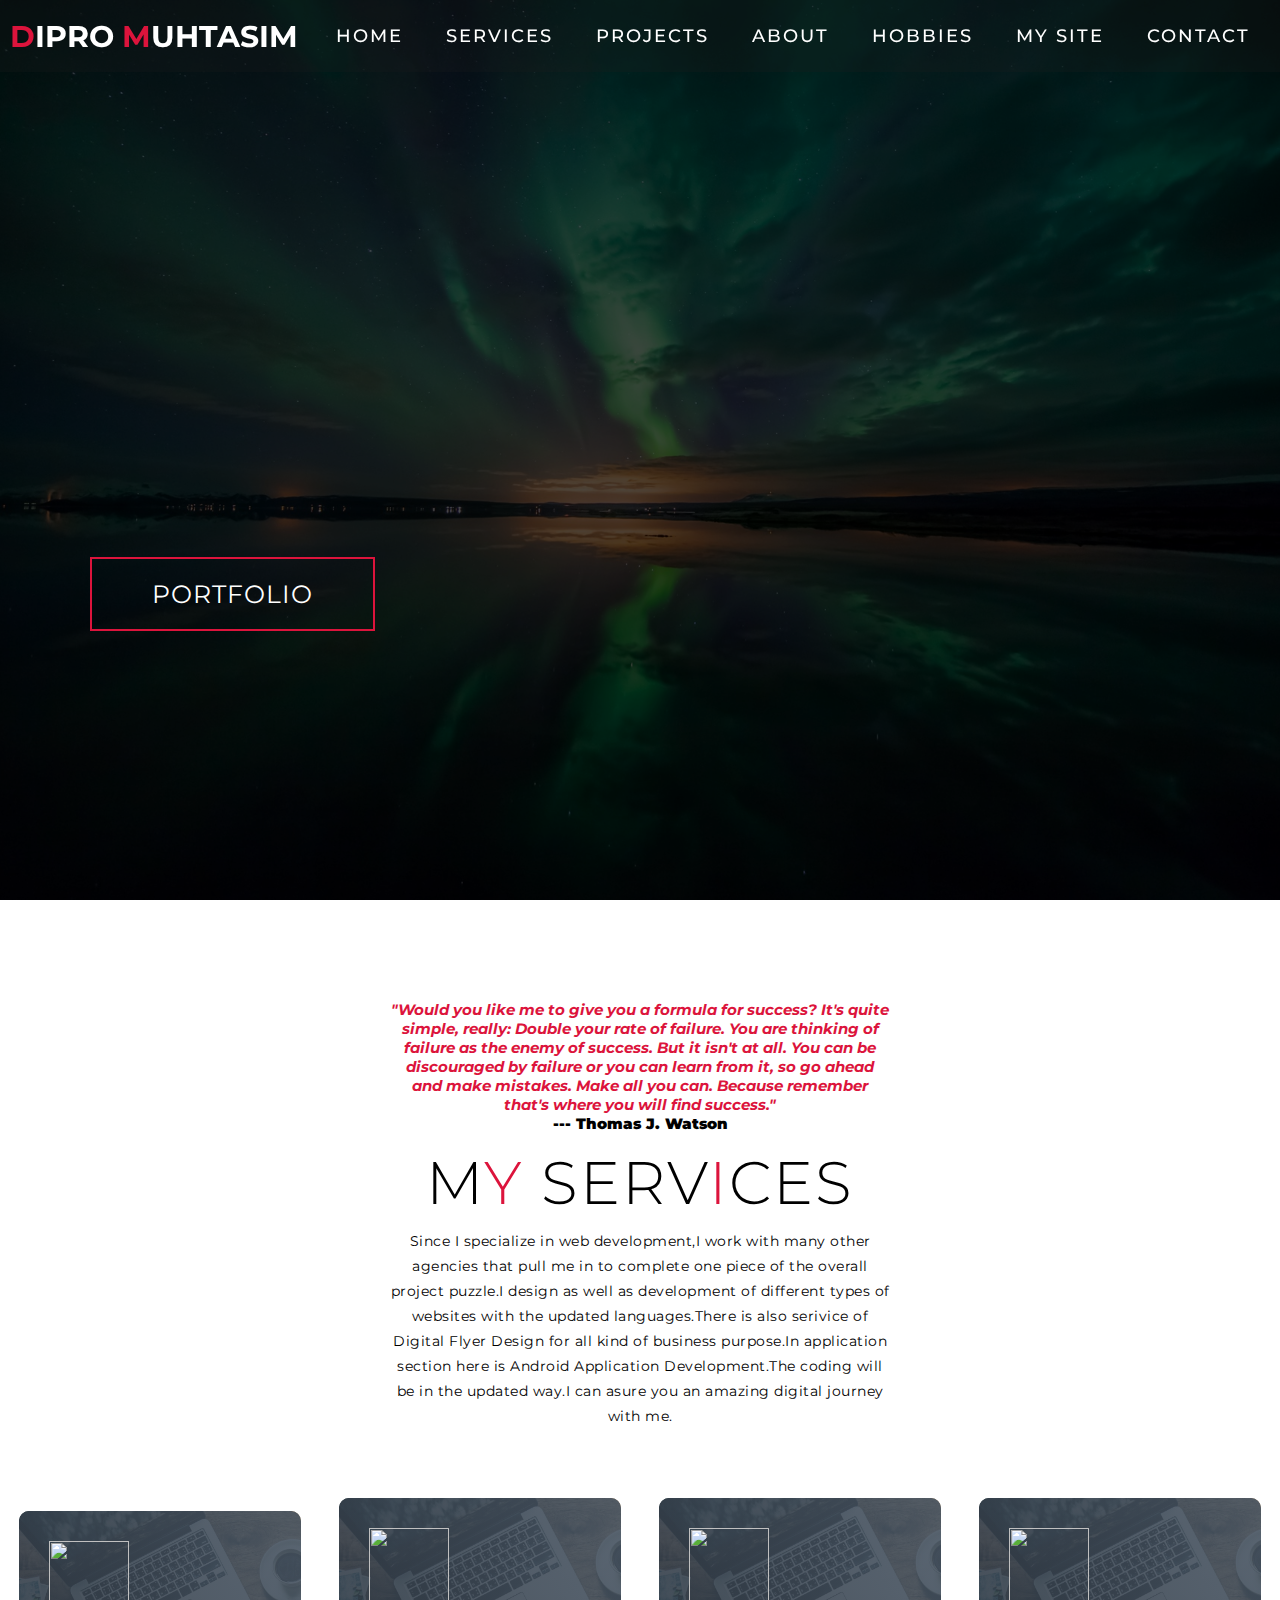
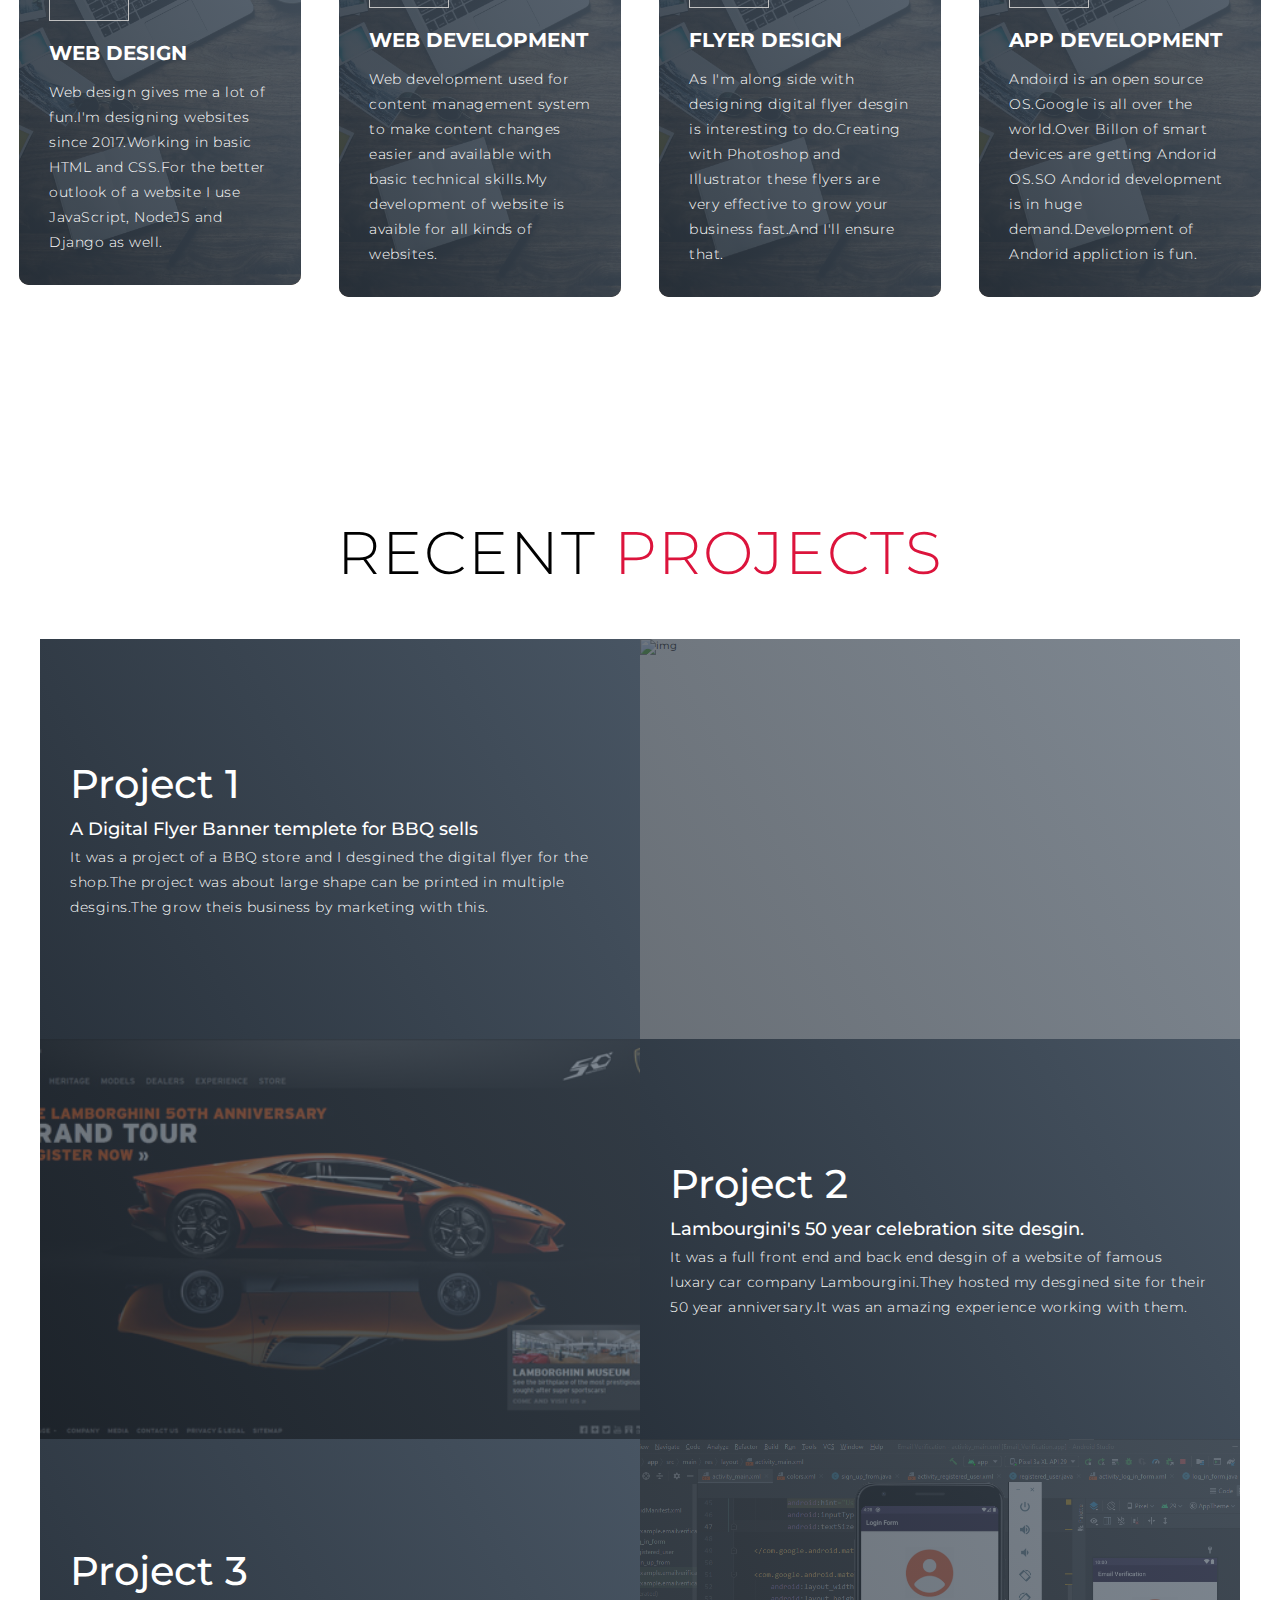
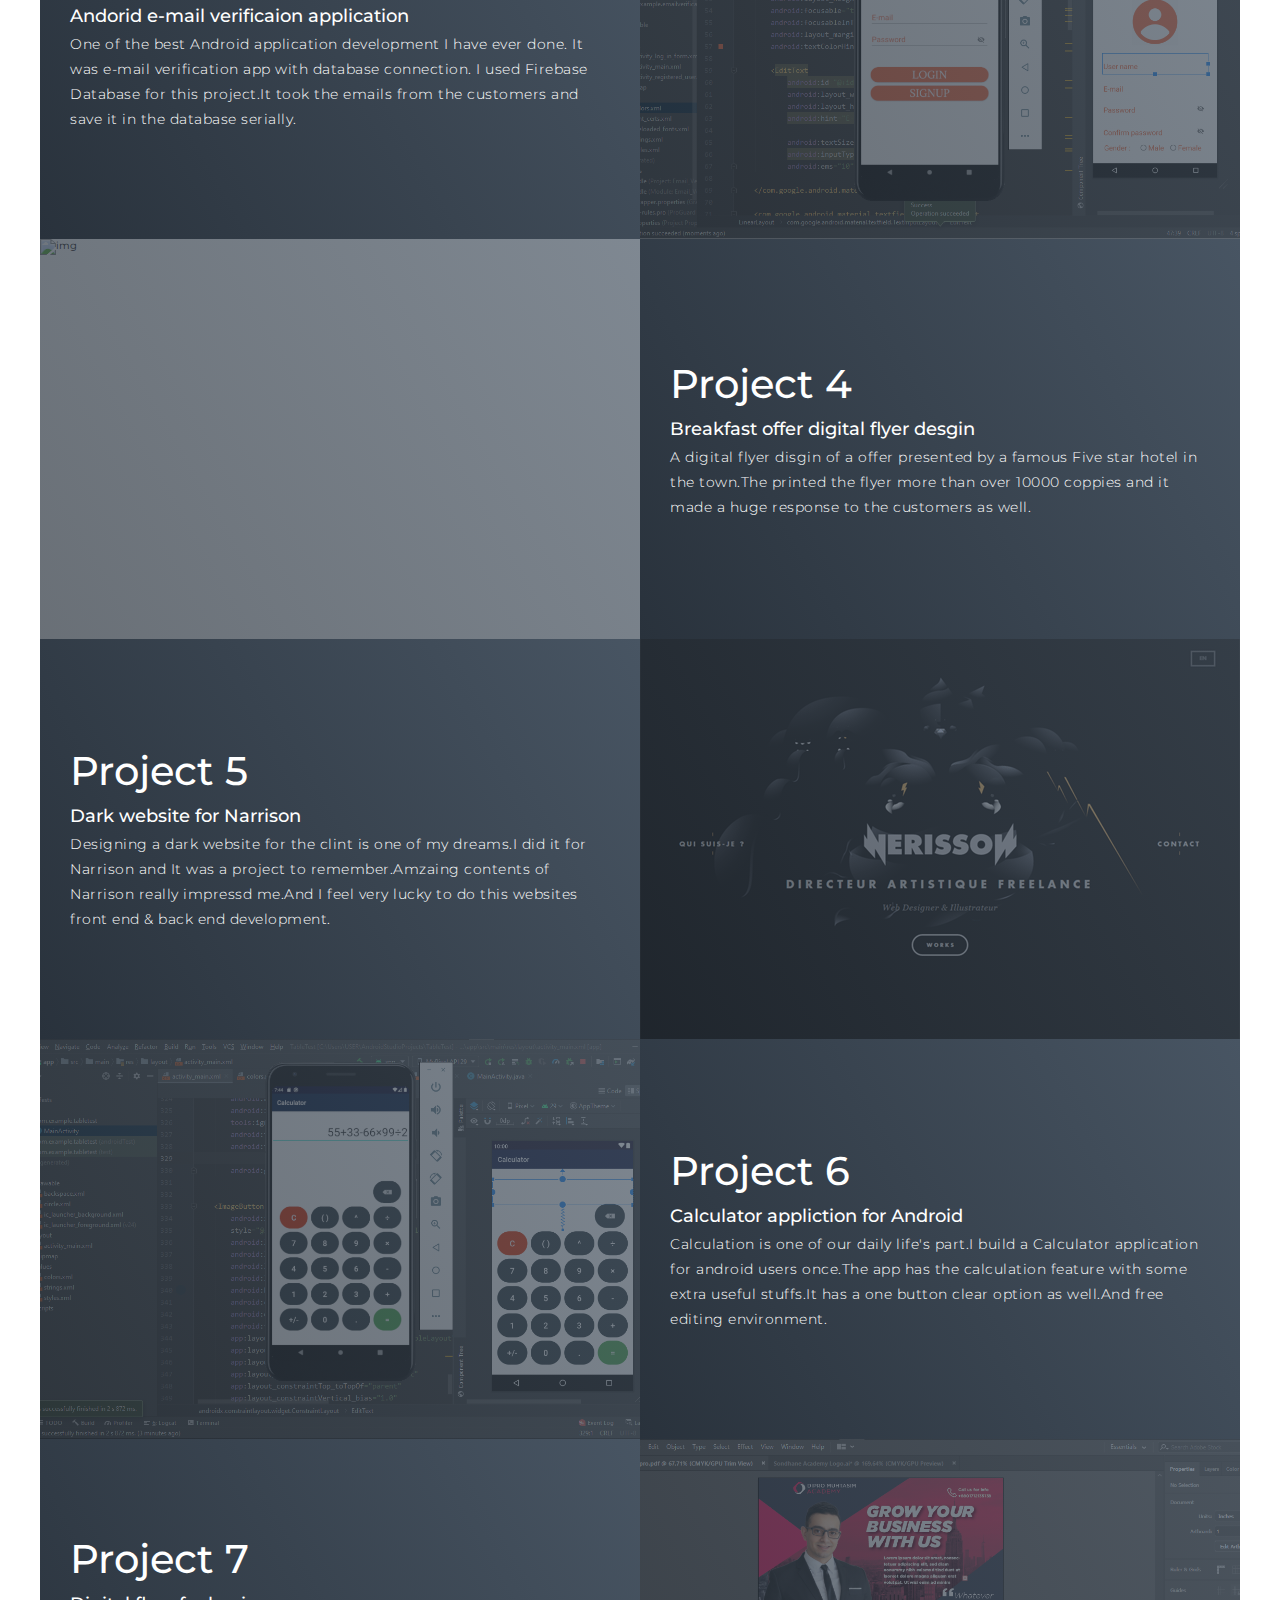
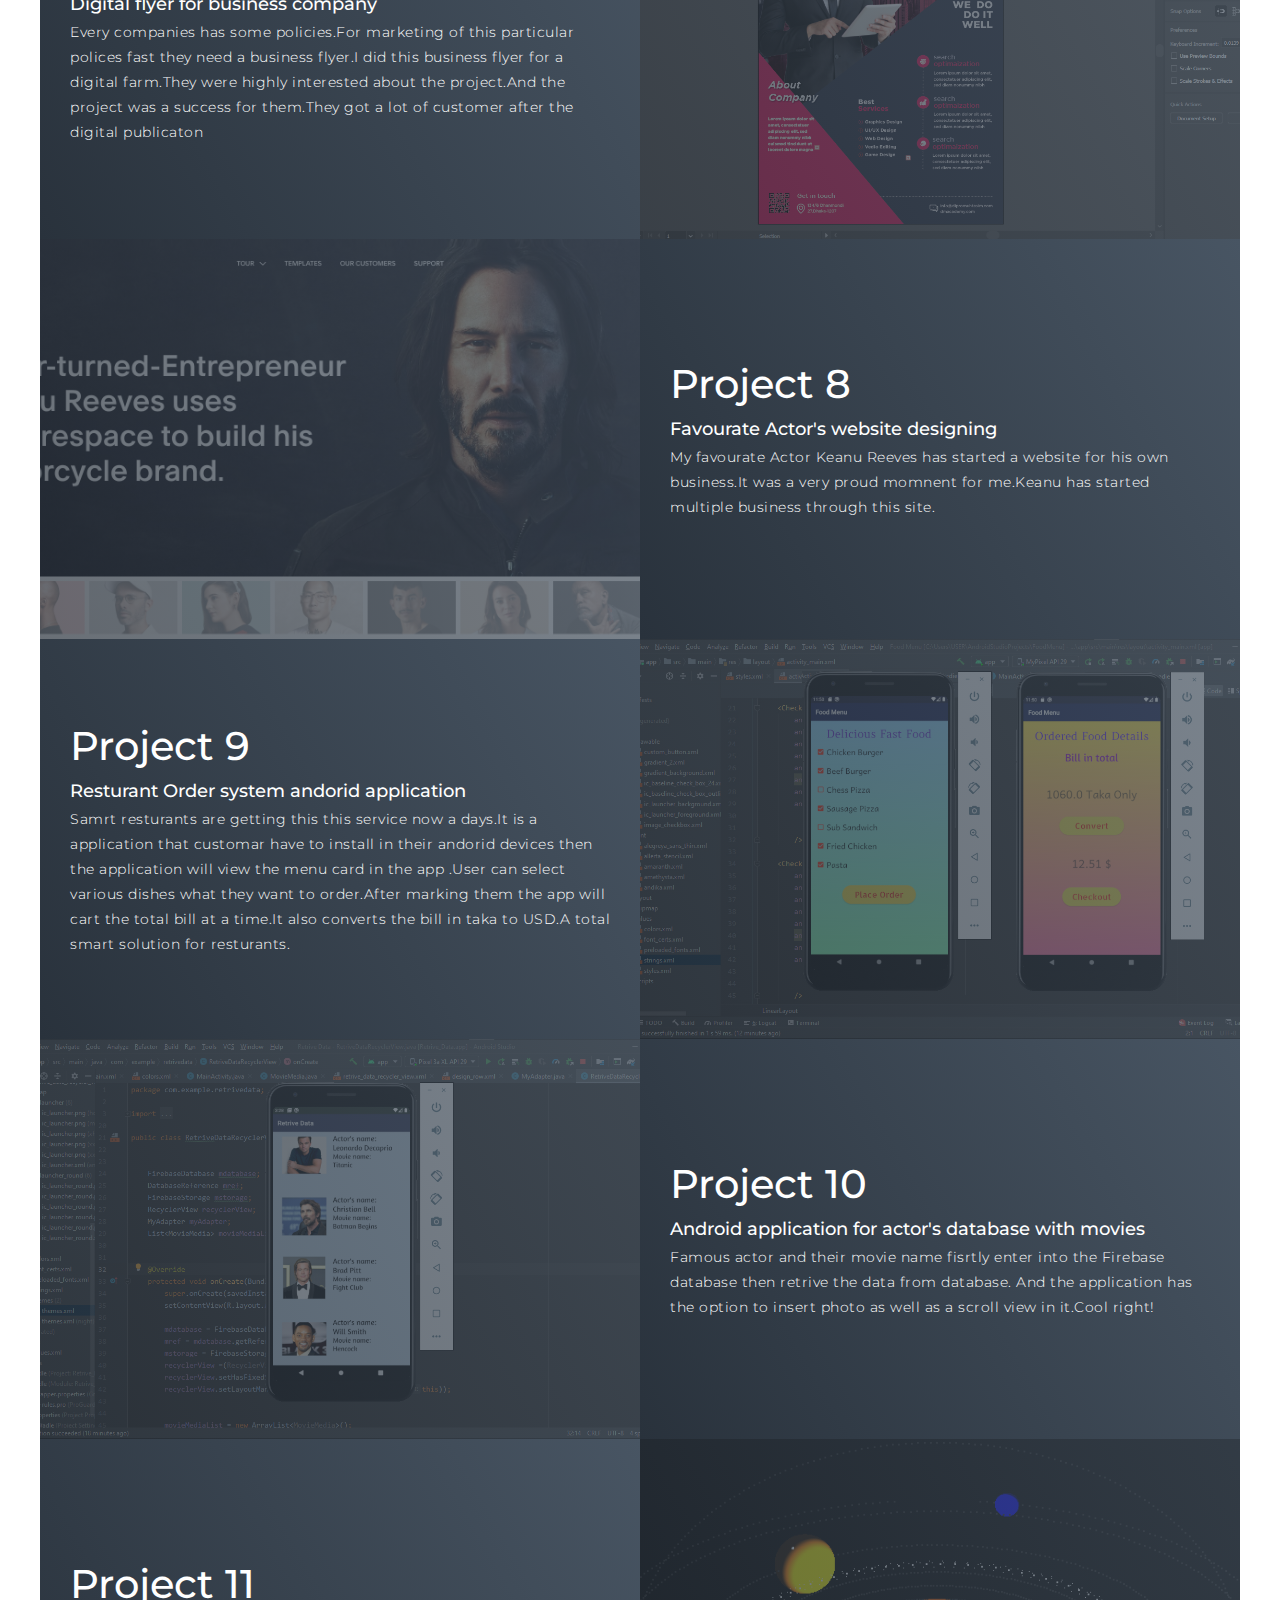
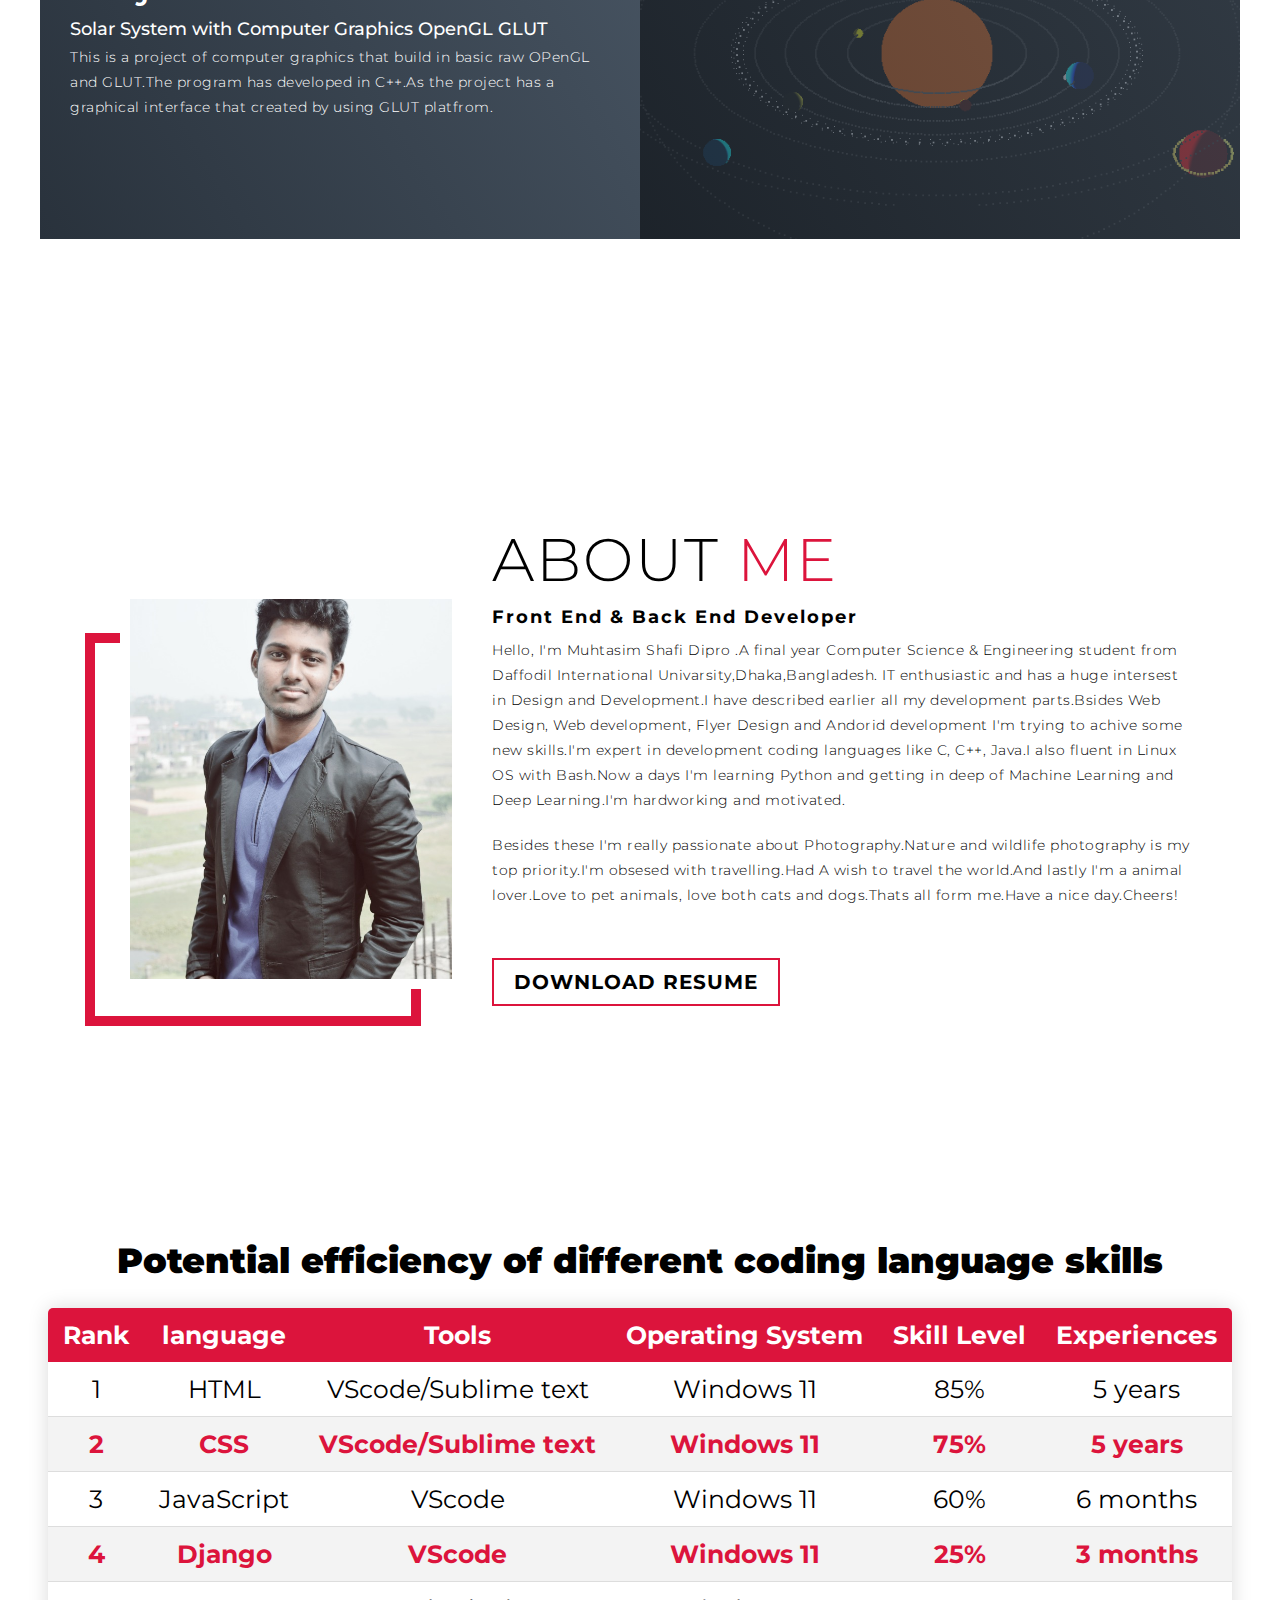
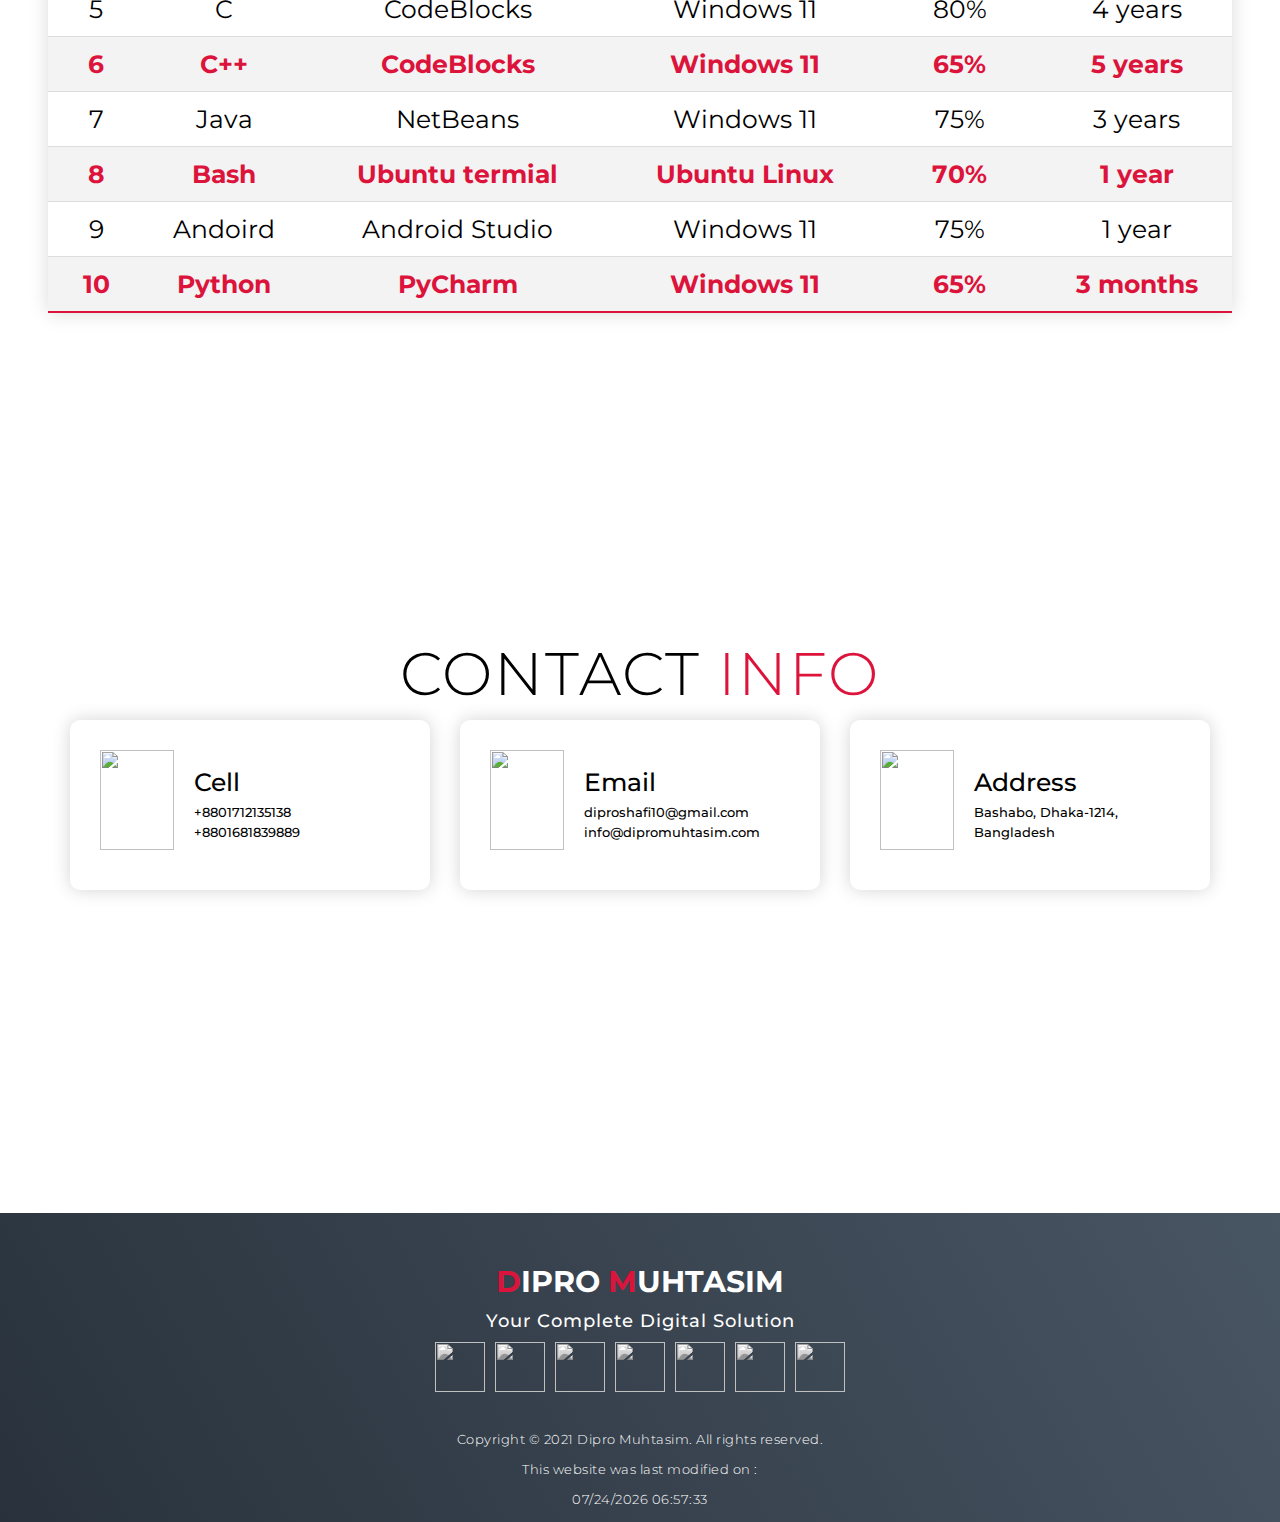
==== index.html @ b51493c7 "Update index.html" ====
<!DOCTYPE html>
<html lang="en">
<head>
  <meta charset="UTF-8">
  <meta name="viewport" content="width=device-width, initial-scale=1.0">
  <link rel="stylesheet" href="style.css">
  <link rel="stylesheet" href="Table/style2.css">
  
  
 
  <title>Dipro's Portfolio Website</title>
</head>
<body>
  
  <section id="header">
    <div class="header container">
      <div class="nav-bar">
        <div class="brand">
          <a href="#hero"><h1><span>D</span>ipro <span>M</span>uhtasim</h1></a>
        </div>
        <div class="nav-list">
          <div class="hamburger"><div class="bar"></div></div>
          <ul>
            <li><a href="#hero" data-after="Home">Home</a></li>
            <li><a href="#services" data-after="Service">Services</a></li>
            <li><a href="#projects" data-after="Projects">Projects</a></li>
            <li><a href="#about" data-after="About">About</a></li>
            <li><a href="widegallery/index.html" data-after="Hobbies">Hobbies</a></li>
        
            <li><a href="https://sites.google.com/diu.edu.bd/muhtasim-shfai-dipro/home" data-after="site">My Site</a></li>
            <li><a href="#contact" data-after="Contact">Contact</a></li>
          </ul>
        </div>
      </div>
    </div>
  </section>
 



  <section id="hero">
    <div class="hero container">
      <div>
        <h1>Hi there <span></span></h1>
        <h1>My Name is <span></span></h1>
        <h1>Dipro <span></span></h1>
        <a href="#projects" type="button" class="cta">Portfolio</a>
      </div>
    </div>
  </section>
  
  <section id="services">
    <div class="services container">
      <div class="service-top">
        <h2 style="color: #dc143c;"><i>"Would you like me to give you a formula for success? It's quite simple, really: Double your rate of failure. You are thinking of failure as the enemy of success. But it isn't at all. You can be discouraged by failure or you can learn from it, so go ahead and make mistakes. Make all you can. Because remember that's where you will find success."</i></h2>

          <h2><b>--- Thomas J. Watson</b></h2><br>
        <h1 class="section-title">M<span>y</span> Serv<span>i</span>ces</h1>
        <p ><b>Since I specialize in web development,I work with many other agencies that pull me in to complete one piece of the overall project puzzle.I design as well as development of different types of websites with the updated languages.There is also serivice of Digital Flyer Design for all kind of business purpose.In application section here is Android Application Development.The coding will be in the updated way.I can asure you an amazing digital journey with me.</b></p>
        
      </div>
      

      <div class="service-bottom">
        <div class="service-item">
          <div class="icon"><img src="https://img.icons8.com/bubbles/100/000000/design.png"></div>
          <h2>Web Design</h2>
          <p>Web design gives me a lot of fun.I'm designing websites since 2017.Working in basic HTML and CSS.For the better outlook of a website I use JavaScript, NodeJS and Django as well.</p>
        </div>
        <div class="service-item">
          <div class="icon"><img src="https://img.icons8.com/bubbles/100/000000/services.png"/></div>
          <h2>Web Development</h2>
          <p>Web development used for content management system to make content changes easier and available with basic technical skills.My development of website is avaible for all kinds of websites.</p>
        </div>
        <div class="service-item">
          <div class="icon"><img src="https://img.icons8.com/bubbles/100/000000/dribbble.png"></div>
          <h2>Flyer Design</h2>
          <p>As I'm along side with designing digital flyer desgin is interesting to do.Creating with Photoshop and Illustrator these flyers are very effective to grow your business fast.And I'll ensure that.</p>
        </div>
        <div class="service-item">
          <div class="icon"><img src="https://img.icons8.com/bubbles/100/000000/android.png"></div>
          <h2>App Development</h2>
          <p>Andoird is an open source OS.Google is all over the world.Over Billon of smart devices are getting Andorid OS.SO Andorid development is in huge demand.Development of Andorid appliction is fun.</p>
        </div>
      </div>
    </div>
  </section>
 
  <section id="projects">
    <div class="projects container">
      <div class="projects-header">
        <h1 class="section-title">Recent <span>Projects</span></h1>
      </div>
      <div class="all-projects">
        <div class="project-item">
          <div class="project-info">
            <h1>Project 1</h1>
            <h2>A Digital Flyer Banner templete for BBQ sells</h2>
            <p>It was a project of a BBQ store and I desgined the digital flyer for the shop.The project was about large shape can be printed in multiple desgins.The grow theis business by marketing with this.</p>
          </div>
          <div class="project-img">
            <img src="./img/img-1.png" alt="img">
          </div>
        </div>
        <div class="project-item">
          <div class="project-info">
            <h1>Project 2</h1>
            <h2>Lambourgini's 50 year celebration site desgin.</h2>
            <p>It was a full front end and back end desgin of a website of famous luxary car company Lambourgini.They hosted my desgined site for their 50 year anniversary.It was an amazing experience working with them.</p>
          </div>
          <div class="project-img">
            <img src="./img/img-4.png" alt="img">
            
          </div>
        </div>
        <div class="project-item">
          <div class="project-info">
            <h1>Project 3</h1>
            <h2>Andorid e-mail verificaion application
            </h2>
            <p>One of the best Android application development I have ever done. It was e-mail verification app with database connection. I used Firebase Database for this project.It took the emails from the customers and save it in the database serially.</p>
          </div>
          <div class="project-img">
            <img src="./img/img-9.png" alt="img">
          </div>
        </div>
        <div class="project-item">
          <div class="project-info">
            <h1>Project 4</h1>
            <h2>Breakfast offer digital flyer desgin</h2>
            <p>A digital flyer disgin of a offer presented by a famous Five star hotel in the town.The printed the flyer more than over 10000 coppies and it made a huge response to the customers as well.</p>
          </div>
          <div class="project-img">
            <img src="./img/img-5.png" alt="img">
          </div>
        </div>
        
        <div class="project-item">
          <div class="project-info">
            <h1>Project 5</h1>
            <h2>Dark website for Narrison</h2>
            <p>Designing a dark website for the clint is one of my dreams.I did it for Narrison and It was a project to remember.Amzaing contents of Narrison really impressd me.And I feel very lucky to do this websites front end & back end development.   </p>
          </div>
          <div class="project-img">
            <img src="./img/img-6.png" alt="img">
          </div>
        </div>
        <div class="project-item">
          <div class="project-info">
            <h1>Project 6</h1>
            <h2>Calculator appliction for Android</h2>
            <p>Calculation is one of our daily life's part.I build a Calculator application for android users once.The app has the calculation feature with some extra useful stuffs.It has a one button clear option as well.And free editing environment.</p>
          </div>
          <div class="project-img">
            <img src="./img/img-10.png" alt="img">
          </div>
        </div>
        <div class="project-item">
          <div class="project-info">
            <h1>Project 7</h1>
            <h2>Digital flyer for business company</h2>
            <p>Every companies has some policies.For marketing of this particular polices fast they need a business flyer.I did this business flyer for a digital farm.They were highly interested about the project.And the project was a success for them.They got a lot of customer after the digital publicaton</p>
          </div>
          <div class="project-img">
            <img src="./img/img-7.png" alt="img">
          </div>
        </div>
        <div class="project-item">
          <div class="project-info">
            <h1>Project 8</h1>
            <h2>Favourate Actor's website designing</h2>
            <p>My favourate Actor Keanu Reeves has started a website for his own business.It was a very proud momnent for me.Keanu has started multiple business through this site. </p>
          </div>
          <div class="project-img">
            <img src="./img/img-8.png" alt="img">
          </div>
        </div>
        <div class="project-item">
          <div class="project-info">
            <h1>Project 9</h1>
            <h2>Resturant Order system andorid application</h2>
            <p>Samrt resturants are getting this this service now a days.It is a application that customar have to install in their andorid devices then the application will view the menu card in the app .User can select various dishes what they want to order.After marking them the app will cart the total bill at a time.It also converts the bill in taka to USD.A total smart solution for resturants.</p>
          </div>
          <div class="project-img">
            <img src="./img/img-11.png" alt="img">
          </div>
        </div>
        <div class="project-item">
          <div class="project-info">
            <h1>Project 10</h1>
            <h2>Android application for actor's database with movies </h2>
            <p>Famous actor and their movie name fisrtly enter into the Firebase database then retrive the data from database. And the application has the option to insert photo as well as a scroll view in it.Cool right!</p>
          </div>
          <div class="project-img">
            <img src="./img/img-12.png" alt="img">
          </div>
        </div>
         <div class="project-item">
          <div class="project-info">
            <h1>Project 11</h1>
            <h2>Solar System with Computer Graphics OpenGL GLUT</h2>
            <p>This is a project of computer graphics that build in basic raw OPenGL and GLUT.The program has developed in C++.As the project has a graphical interface that created by using GLUT platfrom.</p>
          </div>
          <div class="project-img">
            <img src="./img/img-13.png" alt="img">
          </div>
        </div>
      </div>
    </div>
  </section>
  
  <section id="about">
    <div class="about container">
      <div class="col-left">
        <div class="about-img">
          <img src="./img/img-2.png" alt="img">
        </div>
      </div>
      <div class="col-right">
        <h1 class="section-title">About<span> Me</span></h1>
        <h2><b>Front End & Back End Developer</b></h2>
        <p>Hello, I'm Muhtasim Shafi Dipro .A final year Computer Science & Engineering student from Daffodil International Univarsity,Dhaka,Bangladesh. IT enthusiastic and has a huge intersest in Design and Development.I have described earlier all my development parts.Bsides Web Design, Web development, Flyer Design and Andorid development I'm trying to achive some new skills.I'm expert in development coding languages like C, C++, Java.I also fluent in Linux OS with Bash.Now a days I'm learning Python and getting in deep of Machine Learning and Deep Learning.I'm hardworking and motivated.  </p>
        <p>Besides these I'm really passionate about Photography.Nature and wildlife photography is my top priority.I'm obsesed with travelling.Had A wish to travel the world.And lastly I'm a animal lover.Love to pet animals, love both cats and dogs.Thats all form me.Have a nice day.Cheers! </p>
        <a href="https://drive.google.com/file/d/1UvmnxHCl6kPf6vBOzeQgWmWpKQC7z0y1/view?usp=sharing" class="cta"><b>Download Resume</b></a>
      </div>
    </div>
  </section>



  <body>
    
    <h1 style="text-align: center;font-size: 35px; @import https://fonts.googleapis.com/css?family=Montserrat:300, 400, 700&display=swap";><b>Potential efficiency of different coding language skills</b></h1><br></br>
    <table class="content-table">
        <thead>
          <tr>
            <th>Rank</th>
            <th>language</th>
            <th>Tools</th>
            <th>Operating System</th>
            <th>Skill Level</th>
            <th>Experiences</th>
          </tr>
        </thead>
        <tbody>
          <tr>
            <td>1</td>
            <td>HTML</td>
            <td>VScode/Sublime text</td>
            <td>Windows 11</td>
            <td>85%</td>
            <td>5 years</td>

          </tr>
          <tr class="active-row">
            <td>2</td>
            <td>CSS</td>
            <td>VScode/Sublime text</td>
            <td>Windows 11</td>
            <td>75%</td>
            <td>5 years</td>
          </tr>
          <tr>
            <td>3</td>
            <td>JavaScript</td>
            <td>VScode</td>
            <td>Windows 11</td>
            <td>60%</td>
            <td>6 months</td>
          </tr>
          <tr class="active-row">
            <td>4</td>
            <td>Django</td>
            <td>VScode</td>
            <td>Windows 11</td>
            <td>25%</td>
            <td>3 months</td>
          </tr>
          <tr>
            <td>5</td>
            <td>C</td>
            <td>CodeBlocks</td>
            <td>Windows 11</td>
            <td>80%</td>
            <td>4 years</td>
          </tr>
          <tr class="active-row">
            <td>6</td>
            <td>C++</td>
            <td>CodeBlocks</td>
            <td>Windows 11</td>
            <td>65%</td>
            <td>5 years</td>
          </tr>
          <tr>
            <td>7</td>
            <td>Java</td>
            <td>NetBeans</td>
            <td>Windows 11</td>
            <td>75%</td>
            <td>3 years</td>
          </tr>
          <tr class="active-row">
            <td>8</td>
            <td>Bash</td>
            <td>Ubuntu termial</td>
            <td>Ubuntu Linux</td>
            <td>70%</td>
            <td>1 year</td>
          </tr>
          <tr>
            <td>9</td>
            <td>Andoird</td>
            <td>Android Studio</td>
            <td>Windows 11</td>
            <td>75%</td>
            <td>1 year</td>
          </tr>
          <tr class="active-row">
            <td>10</td>
            <td>Python</td>
            <td>PyCharm</td>
            <td>Windows 11</td>
            <td>65%</td>
            <td>3 months</td>
          </tr>
          
        </tbody>
      </table>
    
</body>


 
  <section id="contact">
    <div class="contact container">
      <div><h1 class="section-title">Contact <span>info</span></h1></div>
      <div class="contact-items">
        <div class="contact-item">
          <div class="icon"><img src="https://img.icons8.com/bubbles/100/000000/phone.png"/></div>
          <div class="contact-info">
            <h1>Cell</h1>
            <h2>+8801712135138</h2>
            <h2>+8801681839889</h2>
          </div>
        </div>
        <div class="contact-item">
          <div class="icon"><img src="https://img.icons8.com/bubbles/100/000000/new-post.png"/></div>
          <div class="contact-info">
            <h1>Email</h1>
            <h2>diproshafi10@gmail.com</h2>
            <h2>info@dipromuhtasim.com</h2>
          </div>
        </div>
        
        <div class="contact-item">
          <div class="icon"><img src="https://img.icons8.com/bubbles/100/000000/map-marker.png"/></div>
          <div class="contact-info">
            <h1>Address</h1>
            <h2>Bashabo, Dhaka-1214, Bangladesh</h2>
          </div>
        </div>
      </div>
    </div>
    
  </section>
 
  <section id="footer">
    <div class="footer container">
      <div class="brand"><h1><span>D</span>ipro <span>M</span>uhtasim</h1></div>
      <h2>Your Complete Digital Solution</h2>
      <div class="social-icon">
        <div class="social-item">
          <a href="https://www.facebook.com/dipro.muhtasim"><img src="https://img.icons8.com/bubbles/100/000000/facebook-new.png"/></a>
        </div>
        <div class="social-item">
          <a href="http://www.instagram.com/dipro_muhtasim10"><img src="https://img.icons8.com/bubbles/100/000000/instagram-new.png"/></a>
        </div>
        <div class="social-item">
          <a href="https://twitter.com/muhtasimDipro"><img src="https://img.icons8.com/bubbles/100/000000/twitter.png"/></a>
        </div>
        <div class="social-item">
          <a href="https://www.linkedin.com/in/dipro-muhtasim-261501169/"><img src="https://img.icons8.com/bubbles/100/000000/linkedin.png"/></a>
        </div>
        <div class="social-item">
          <a href="https://github.com/dipro007"> <img src="https://img.icons8.com/bubbles/50/000000/github.png"/></a>
         </div>
        <div class="social-item">
          <a href="https://daffodilvarsity.edu.bd/"><img src="https://img.icons8.com/bubbles/100/000000/speech-bubble.png"/></a>
        </div>
         <div class="social-item">
          <a href="https://www.researchgate.net/profile/Muhtasim_Shafi"><img src="https://img.icons8.com/bubbles/50/000000/ibooks.png"/></a>
        </div>
      </div>
   


      
      <p>Copyright &copy; 2021 Dipro Muhtasim. All rights reserved.</p>
      <p style="color: white;">This website was last modified on : </p>
  <script  type="text/javascript">
  function lastModified() {
   var p = "<p style='color:white'>" + document.lastModified + "</p>"
    document.write(p);
    
  }
  lastModified();
  </script>
    </div>
  </section>
  
  <script src="./app.js"></script>
  
</body>
</html>
---- style.css ----
@import 'https://fonts.googleapis.com/css?family=Montserrat:300, 400, 700&display=swap';
* {
	padding: 0;
	margin: 0;
	box-sizing: border-box;
}
html {
	font-size: 10px;
	font-family: 'Montserrat', sans-serif;
	scroll-behavior: smooth;
}
a {
	text-decoration: none;
}
.container {
	min-height: 100vh;
	width: 100%;
	display: flex;
	align-items: center;
	justify-content: center;
}
img {
	height: 100%;
	width: 100%;
	object-fit: cover;
}
p {
	color: black;
	font-size: 1.4rem;
	margin-top: 5px;
	line-height: 2.5rem;
	font-weight: 300;
	letter-spacing: .05rem;
}
.section-title {
	font-size: 4rem;
	font-weight: 300;
	color: black;
	margin-bottom: 10px;
	text-transform: uppercase;
	letter-spacing: .2rem;
	text-align: center;
}
.section-title span {
	color: #dc143c;
}

.cta {
	display: inline-block;
	padding: 10px 30px;
	color: white;
	background-color: transparent;
	border: 2px solid #dc143c;
	font-size: 2rem;
	text-transform: uppercase;
	letter-spacing: .1rem;
	margin-top: 30px;
	transition: .3s ease;
	transition-property: background-color, color;
}
.cta:hover {
	color: white;
	background-color: #dc143c;
}
.brand h1 {
	font-size: 3rem;
	text-transform: uppercase;
	color: white;
}
.brand h1 span {
	color: #dc143c;
}

/* Header section */
#header {
	position: fixed;
	z-index: 1000;
	left: 0;
	top: 0;
	width: 100vw;
	height: auto;
}
#header .header {
	min-height: 8vh;
	background-color: rgba(31, 30, 30, 0.24);
	transition: .3s ease background-color;
}
#header .nav-bar {
	display: flex;
	align-items: center;
	justify-content: space-between;
	width: 100%;
	height: 100%;
	max-width: 1300px;
	padding: 0 10px;
}
#header .nav-list ul {
	list-style: none;
	position: absolute;
	background-color: rgb(31, 30, 30);
	width: 100vw;
	height: 100vh;
	left: 100%;
	top: 0;
	display: flex;
	flex-direction: column;
	justify-content: center;
	align-items: center;
	z-index: 1;
	overflow-x: hidden;
	transition: .5s ease left;
}
#header .nav-list ul.active {
	left: 0%;
}
#header .nav-list ul a {
	font-size: 2.5rem;
	font-weight: 500;
	letter-spacing: .2rem;
	text-decoration: none;
	color: white;
	text-transform: uppercase;
	padding: 20px;
	display: block;
}
#header .nav-list ul a::after {
	content: attr(data-after);
	position: absolute;
	top: 50%;
	left: 50%;
	transform: translate(-50%, -50%) scale(0);
	color: rgba(240, 248, 255, 0.021);
	font-size: 13rem;
	letter-spacing: 50px;
	z-index: -1;
	transition: .3s ease letter-spacing;
}
#header .nav-list ul li:hover a::after {
	transform: translate(-50%, -50%) scale(1);
	letter-spacing: initial;
}
#header .nav-list ul li:hover a {
	color: #dc143c;
}
#header .hamburger {
	height: 60px;
	width: 60px;
	display: inline-block;
	border: 3px solid white;
	border-radius: 50%;
	position: relative;
	display: flex;
	align-items: center;
	justify-content: center;
	z-index: 100;
	cursor: pointer;
	transform: scale(.8);
	margin-right: 20px;
}
#header .hamburger:after {
	position: absolute;
	content: '';
	height: 100%;
	width: 100%;
	border-radius: 50%;
	border: 3px solid white;
	animation: hamburger_puls 1s ease infinite;
}
#header .hamburger .bar {
	height: 2px;
	width: 30px;
	position: relative;
	background-color: white;
	z-index: -1;
}
#header .hamburger .bar::after,
#header .hamburger .bar::before {
	content: '';
	position: absolute;
	height: 100%;
	width: 100%;
	left: 0;
	background-color: white;
	transition: .3s ease;
	transition-property: top, bottom;
}
#header .hamburger .bar::after {
	top: 8px;
}
#header .hamburger .bar::before {
	bottom: 8px;
}
#header .hamburger.active .bar::before {
	bottom: 0;
}
#header .hamburger.active .bar::after {
	top: 0;
}
/* End Header section */

/* Hero Section */
#hero {
	background-image: url(./img/hero-bg.png);
	background-size: cover;
	background-position: top center;
	position: relative;
	z-index: 1;
}
#hero::after {
	content: '';
	position: absolute;
	left: 0;
	top: 0;
	height: 100%;
	width: 100%;
	background-color: black;
	opacity: .7;
	z-index: -1;
}
#hero .hero {
	max-width: 1200px;
	margin: 0 auto;
	padding: 0 50px;
	justify-content: flex-start;
}
#hero h1 {
	display: block;
	width: fit-content;
	font-size: 4rem;
	position: relative;
	color: transparent;
	animation: text_reveal .5s ease forwards;
	animation-delay: 1s;
}
#hero h1:nth-child(1) {
	animation-delay: 1s;
}
#hero h1:nth-child(2) {
	animation-delay: 2s;
}
#hero h1:nth-child(3) {
	animation: text_reveal_name .5s ease forwards;
	animation-delay: 3s;
}
#hero h1 span {
	position: absolute;
	top: 0;
	left: 0;
	height: 100%;
	width: 0;
	background-color: #dc143c;
	animation: text_reveal_box 1s ease;
	animation-delay: .5s;
}
#hero h1:nth-child(1) span {
	animation-delay: .5s;
}
#hero h1:nth-child(2) span {
	animation-delay: 1.5s;
}
#hero h1:nth-child(3) span {
	animation-delay: 2.5s;
}

/* End Hero Section */

/* Services Section */
#services .services {
	flex-direction: column;
	text-align: center;
	max-width: 1500px;
	margin: 0 auto;
	padding: 100px 0;
}
#services .service-top {
	max-width: 500px;
	margin: 0 auto;
}
#services .service-bottom {
	display: flex;
	align-items: center;
	justify-content: center;
	flex-wrap: wrap;
	margin-top: 50px;
}
#services .service-item {
	flex-basis: 80%;
	display: flex;
	align-items: flex-start;
	justify-content: center;
	flex-direction: column;
	padding: 30px;
	border-radius: 10px;
	background-image: url(./img/img-3.png);
	background-size: cover;
	margin: 10px 5%;
	position: relative;
	z-index: 1;
	overflow: hidden;
}
#services .service-item::after {
	content: '';
	position: absolute;
	left: 0;
	top: 0;
	height: 100%;
	width: 100%;
	background-image: linear-gradient(60deg, #29323c 0%, #485563 100%);
	opacity: .9;
	z-index: -1;
}
#services .service-bottom .icon {
	height: 80px;
	width: 80px;
	margin-bottom: 20px;
}
#services .service-item h2 {
	font-size: 2rem;
	color: white;
	margin-bottom: 10px;
	text-transform: uppercase;
}
#services .service-item p {
	color: white;
	text-align: left;
}
/* End Services Section */

/* Projects section */
#projects .projects {
	flex-direction: column;
	max-width: 1200px;
	margin: 0 auto;
	padding: 100px 0;
}
#projects .projects-header h1 {
	margin-bottom: 50px;
}
#projects .all-projects {
	display: flex;
	align-items: center;
	justify-content: center;
	flex-direction: column;
}
#projects .project-item {
	display: flex;
	align-items: center;
	justify-content: center;
	flex-direction: column;
	width: 80%;
	margin: 20px auto;
	overflow: hidden;
	border-radius: 10px;
}
#projects .project-info {
	padding: 30px;
	flex-basis: 50%;
	height: 100%;
	display: flex;
	align-items: flex-start;
	justify-content: center;
	flex-direction: column;
	background-image: linear-gradient(60deg, #29323c 0%, #485563 100%);
	color: white;
}
#projects .project-info h1 {
	font-size: 4rem;
	font-weight: 500;
}
#projects .project-info h2 {
	font-size: 1.8rem;
	font-weight: 500;
	margin-top: 10px;
}
#projects .project-info p {
	color: white;
}
#projects .project-img {
	flex-basis: 50%;
	height: 300px;
	overflow: hidden;
	position: relative;
}
#projects .project-img:after {
	content: '';
	position: absolute;
	left: 0;
	top: 0;
	height: 100%;
	width: 100%;
	background-image: linear-gradient(60deg, #29323c 0%, #485563 100%);
	opacity: .7;
}
#projects .project-img img {
	transition: .3s ease transform;
}
#projects .project-item:hover .project-img img {
	transform: scale(1.1);
}
/* End Projects section */

/* About Section */
#about .about {
	flex-direction: column-reverse;
	text-align: center;
	max-width: 1200px;
	margin: 0 auto;
	padding: 100px 20px;
}
#about .col-left {
	width: 250px;
	height: 360px;
}
#about .col-right {
	width: 100%;
}
#about .col-right h2 {
	font-size: 1.8rem;
	font-weight: 500;
	letter-spacing: .2rem;
	margin-bottom: 10px;
}
#about .col-right p {
	margin-bottom: 20px;
}
#about .col-right .cta {
	color: black;
	margin-bottom: 50px;
	padding: 10px 20px;
	font-size: 2rem;
}
#about .col-left .about-img {
	height: 100%;
	width: 100%;
	position: relative;
	border: 10px solid white;
}
#about .col-left .about-img::after {
	content: '';
	position: absolute;
	left: -33px;
	top: 19px;
	height: 98%;
	width: 98%;
	border: 7px solid #dc143c;
	z-index: -1;
}
/* End About Section */

/* contact Section */
#contact .contact {
	flex-direction: column;
	max-width: 1200px;
	margin: 0 auto;
}
#contact .contact-items {
	width: 400px;
}
#contact .contact-item {
	width: 50%;
	padding: 20px;
	text-align: center;
	border-radius: 10px;
	padding: 30px;
	margin: 30px;
	display: flex;
	justify-content: center;
	align-items: center;
	flex-direction: column;
	box-shadow: 0px 0px 18px 0 #0000002c;
	transition: .3s ease box-shadow;
}
#contact .contact-item:hover {
	box-shadow: 0px 0px 5px 0 #0000002c;
}
#contact .icon {
	width: 70px;
	margin: 0 auto;
	margin-bottom: 10px;
}
#contact .contact-info h1 {
	font-size: 2.5rem;
	font-weight: 500;
	margin-bottom: 5px;
}
#contact .contact-info h2 {
	font-size: 1.3rem;
	line-height: 2rem;
	font-weight: 500;
}
/*End contact Section */

/* Footer */
#footer {
	background-image: linear-gradient(60deg, #29323c 0%, #485563 100%);
}
#footer .footer {
	min-height: 200px;
	flex-direction: column;
	padding-top: 50px;
	padding-bottom: 10px;
}
#footer h2 {
	color: white;
	font-weight: 500;
	font-size: 1.8rem;
	letter-spacing: .1rem;
	margin-top: 10px;
	margin-bottom: 10px;
}
#footer .social-icon {
	display: flex;
	margin-bottom: 30px;
}
#footer .social-item {
	height: 50px;
	width: 50px;
	margin: 0 5px;
}
#footer .social-item img {
	filter: grayscale(1);
	transition: .3s ease filter;
}
#footer .social-item:hover img {
	filter: grayscale(0);
}
#footer p {
	color: white;
	font-size: 1.3rem;
}
/* End Footer */

/* Keyframes */
@keyframes hamburger_puls {
	0% {
		opacity: 1;
		transform: scale(1);
	}
	100% {
		opacity: 0;
		transform: scale(1.4);
	}
}
@keyframes text_reveal_box {
	50% {
		width: 100%;
		left: 0;
	}
	100% {
		width: 0;
		left: 100%;
	}
}
@keyframes text_reveal {
	100% {
		color: white;
	}
}
@keyframes text_reveal_name {
	100% {
		color: #dc143c;
		font-weight: 500;
	}
}
/* End Keyframes */

/* Media Query For Tablet */
@media only screen and (min-width: 768px) {
	.cta {
		font-size: 2.5rem;
		padding: 20px 60px;
	}
	h1.section-title {
		font-size: 6rem;
	}

	/* Hero */
	#hero h1 {
		font-size: 7rem;
	}
	/* End Hero */

	/* Services Section */
	#services .service-bottom .service-item {
		flex-basis: 45%;
		margin: 2.5%;
	}
	/* End Services Section */

	/* Project */
	#projects .project-item {
		flex-direction: row;
	}
	#projects .project-item:nth-child(even) {
		flex-direction: row-reverse;
	}
	#projects .project-item {
		height: 400px;
		margin: 0;
		width: 100%;
		border-radius: 0;
	}
	#projects .all-projects .project-info {
		height: 100%;
	}
	#projects .all-projects .project-img {
		height: 100%;
	}
	/* End Project */

	/* About */
	#about .about {
		flex-direction: row;
	}
	#about .col-left {
		width: 600px;
		height: 400px;
		padding-left: 60px;
	}
	#about .about .col-left .about-img::after {
		left: -45px;
		top: 34px;
		height: 98%;
		width: 98%;
		border: 10px solid #dc143c;
	}
	#about .col-right {
		text-align: left;
		padding: 30px;
	}
	#about .col-right h1 {
		text-align: left;
	}
	/* End About */

	/* contact  */
	#contact .contact {
		flex-direction: column;
		padding: 100px 0;
		align-items: center;
		justify-content: center;
		min-width: 20vh;
	}
	#contact .contact-items {
		width: 100%;
		display: flex;
		flex-direction: row;
		justify-content: space-evenly;
		margin: 0;
	}
	#contact .contact-item {
		width: 30%;
		margin: 0;
		flex-direction: row;
	}
	#contact .contact-item .icon {
		height: 100px;
		width: 100px;
	}
	#contact .contact-item .icon img {
		object-fit: contain;
	}
	#contact .contact-item .contact-info {
		width: 100%;
		text-align: left;
		padding-left: 20px;
	}
	/* End contact  */
}
/* End Media Query For Tablet */

/* Media Query For Desktop */
@media only screen and (min-width: 1200px) {
	/* header */
	#header .hamburger {
		display: none;
	}
	#header .nav-list ul {
		position: initial;
		display: block;
		height: auto;
		width: fit-content;
		background-color: transparent;
	}
	#header .nav-list ul li {
		display: inline-block;
	}
	#header .nav-list ul li a {
		font-size: 1.8rem;
	}
	#header .nav-list ul a:after {
		display: none;
	}
	/* End header */

	#services .service-bottom .service-item {
		flex-basis: 22%;
		margin: 1.5%;
	}
}
---- Table/style2.css ----
@import 'https://fonts.googleapis.com/css?family=Montserrat:300, 400, 700&display=swap';
*
  .content-table {
    border-collapse: collapse;
    margin-left: auto;
    margin-right: auto;
    text-align:center ;


    font-size:25px;
    min-width: 400px;
    border-radius: 5px 5px 0 0;
    overflow: hidden;
    box-shadow: 0 0 20px rgba(12, 12, 12, 0.15);
    table-layout: auto;
   
  }
  
  .content-table thead tr {
    background-color: #dc143c;
    color: #ffffff;
    text-align: center;
    font-weight: bold;
    
  }
  
  .content-table th,
  .content-table td {
    padding: 12px 15px;
    
  }
  
  .content-table tbody tr {
    border-bottom: 1px solid #dddddd;
  }
  
  .content-table tbody tr:nth-of-type(even) {
    background-color: #f3f3f3;
  }
  
  .content-table tbody tr:last-of-type {
    border-bottom: 2px solid  #dc143c;;
  }
  
  .content-table tbody tr.active-row {
    font-weight: bold;
    color: #dc143c;;
  }
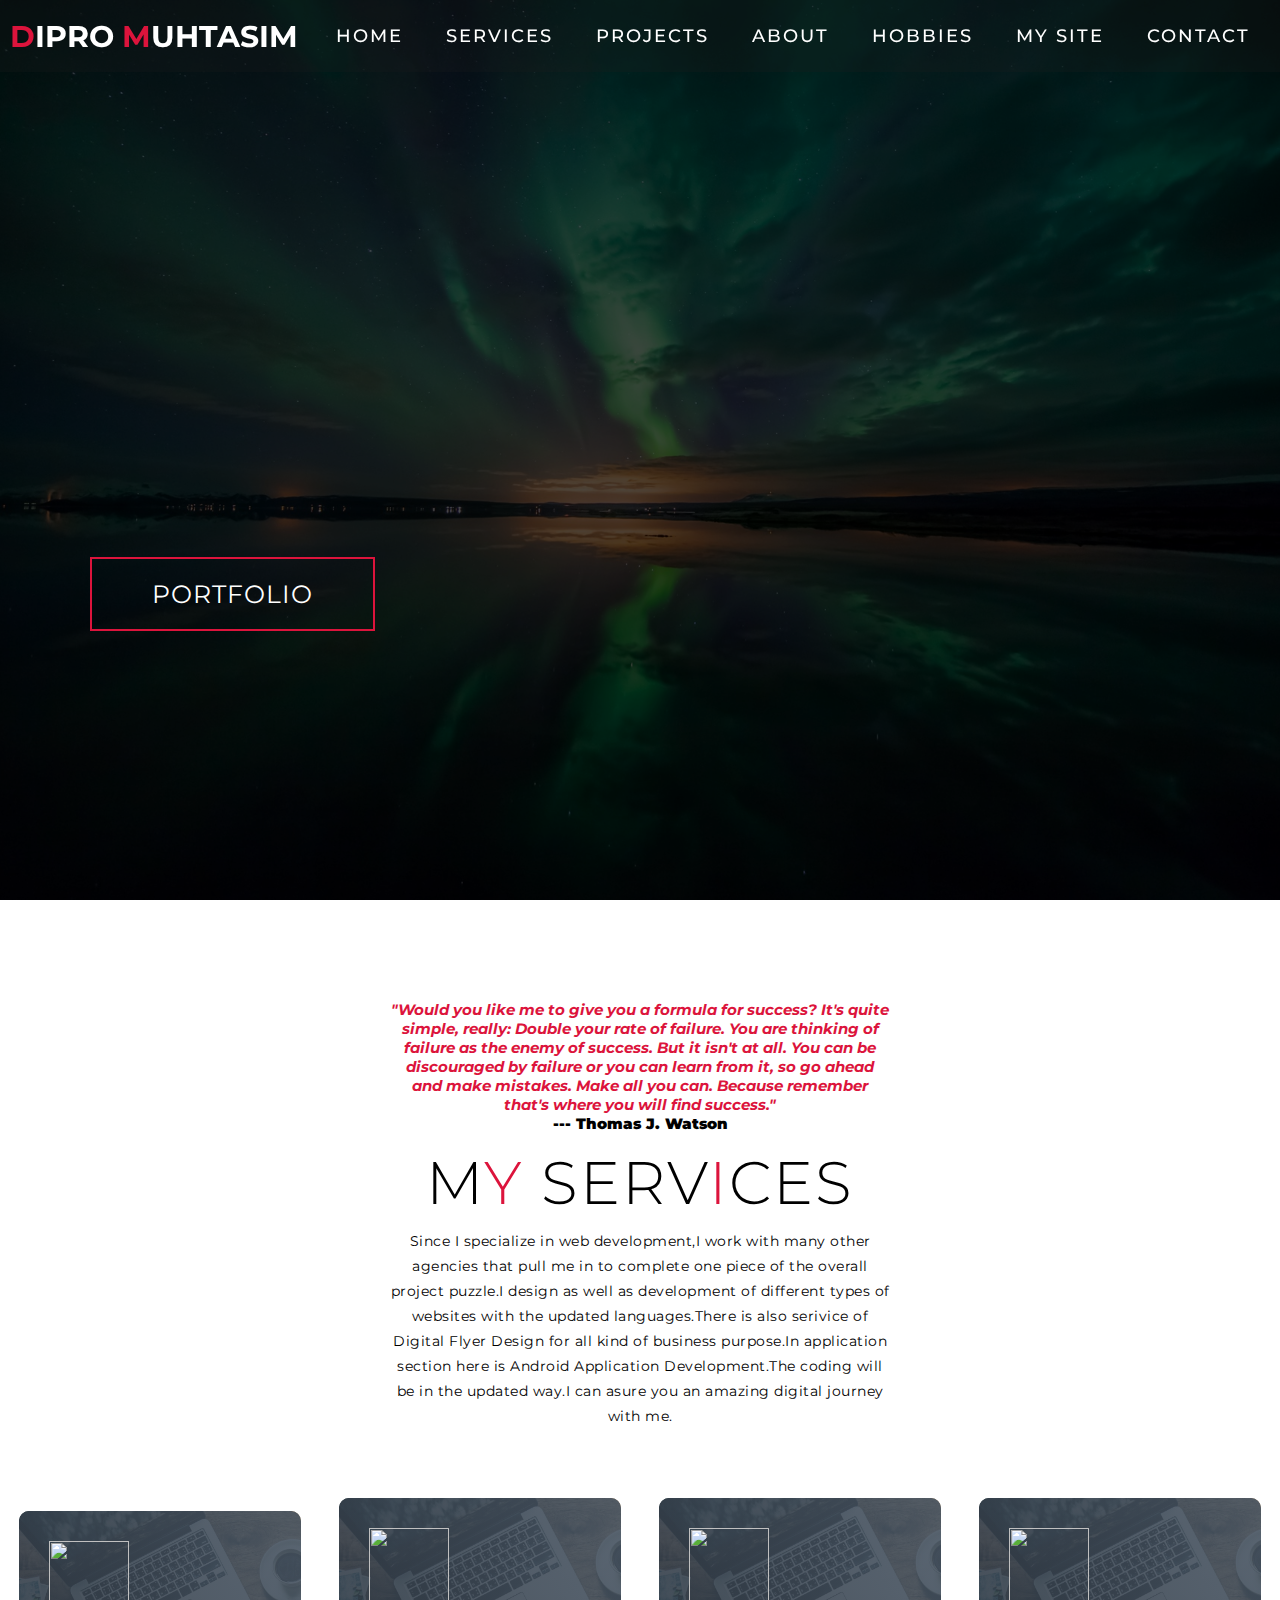
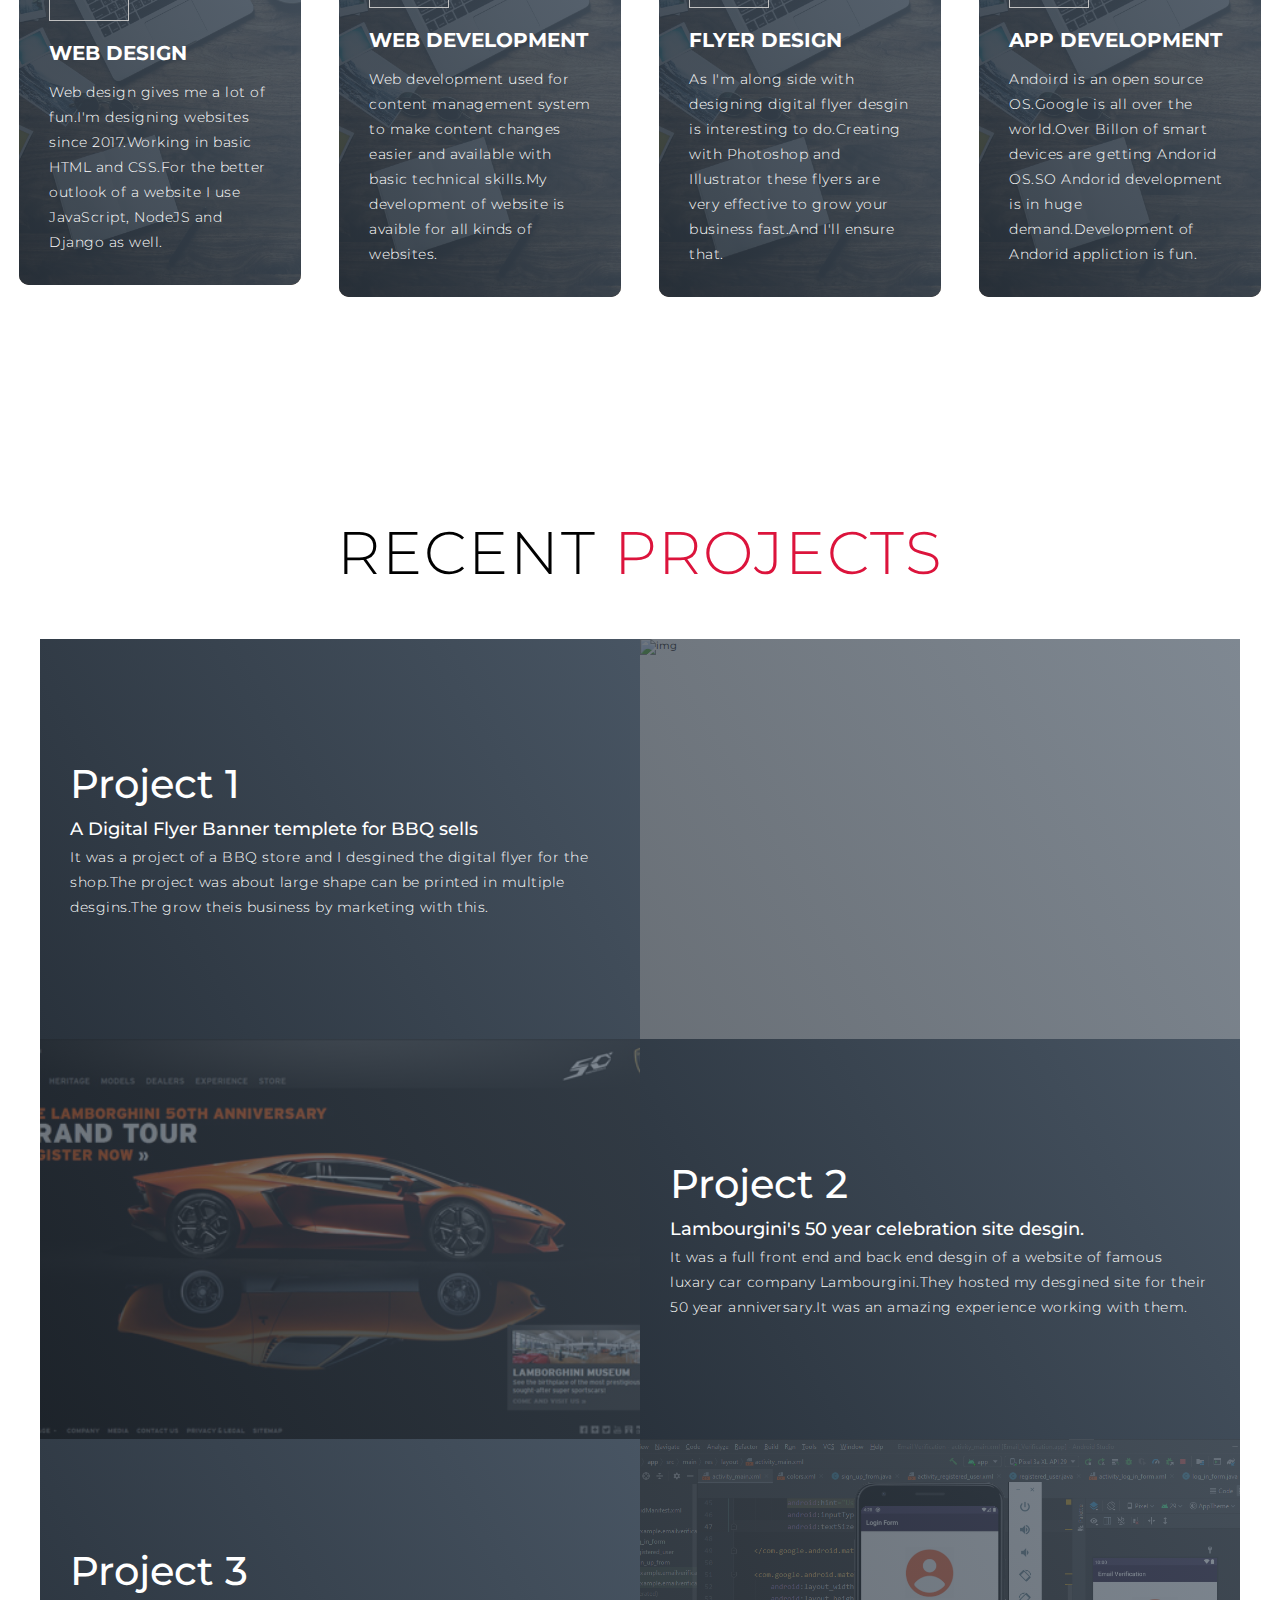
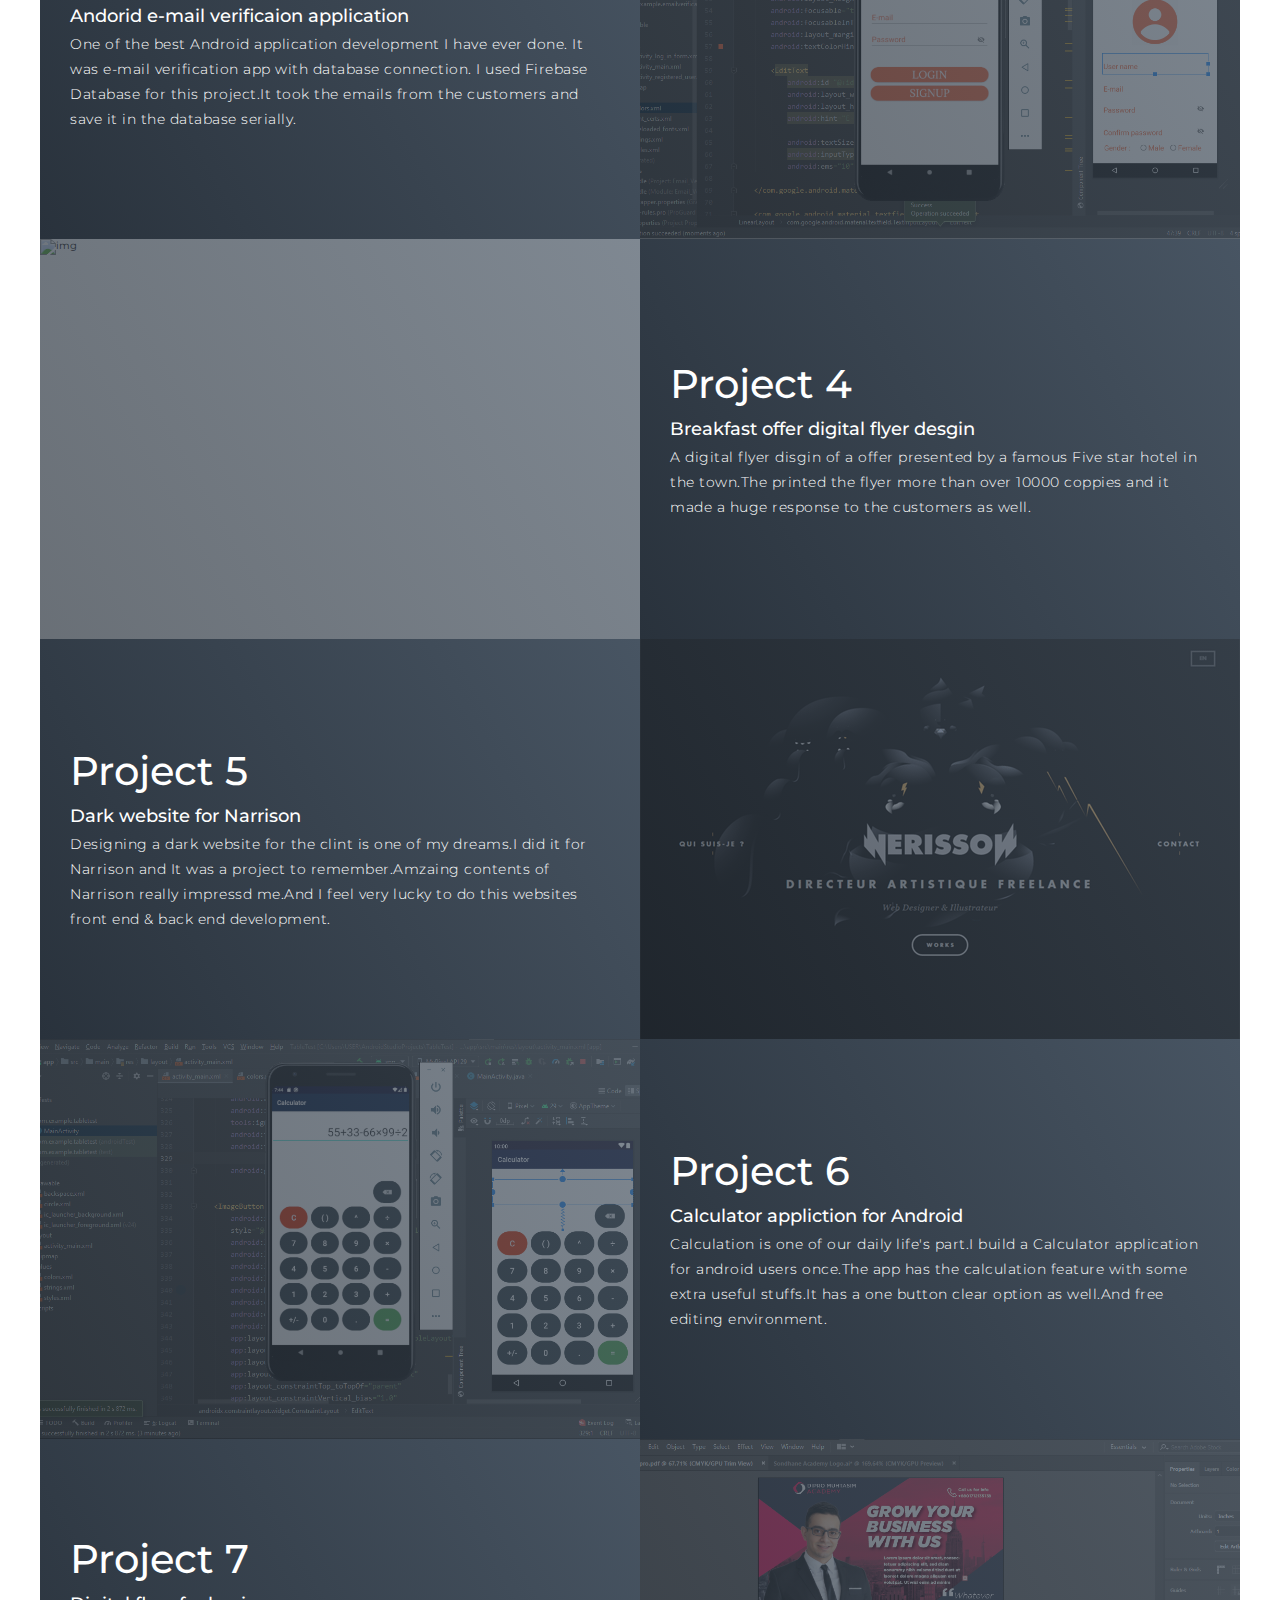
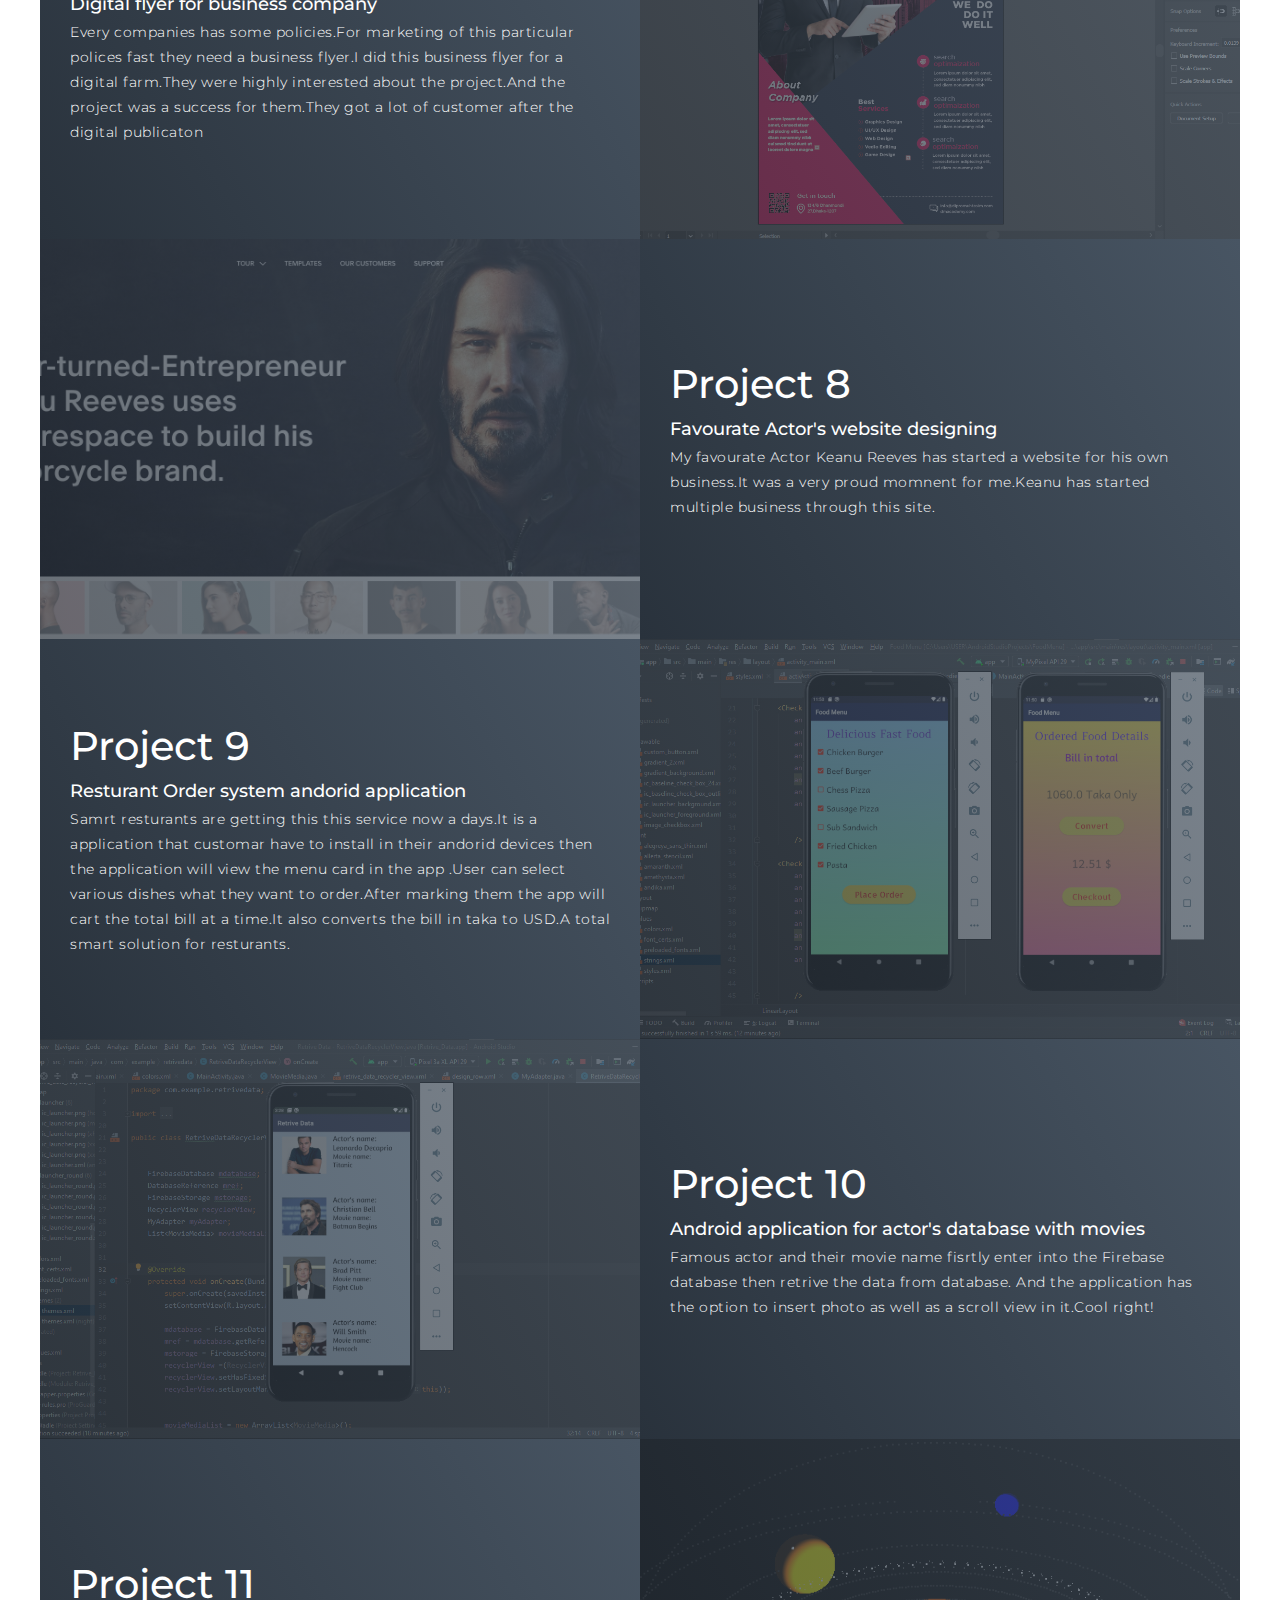
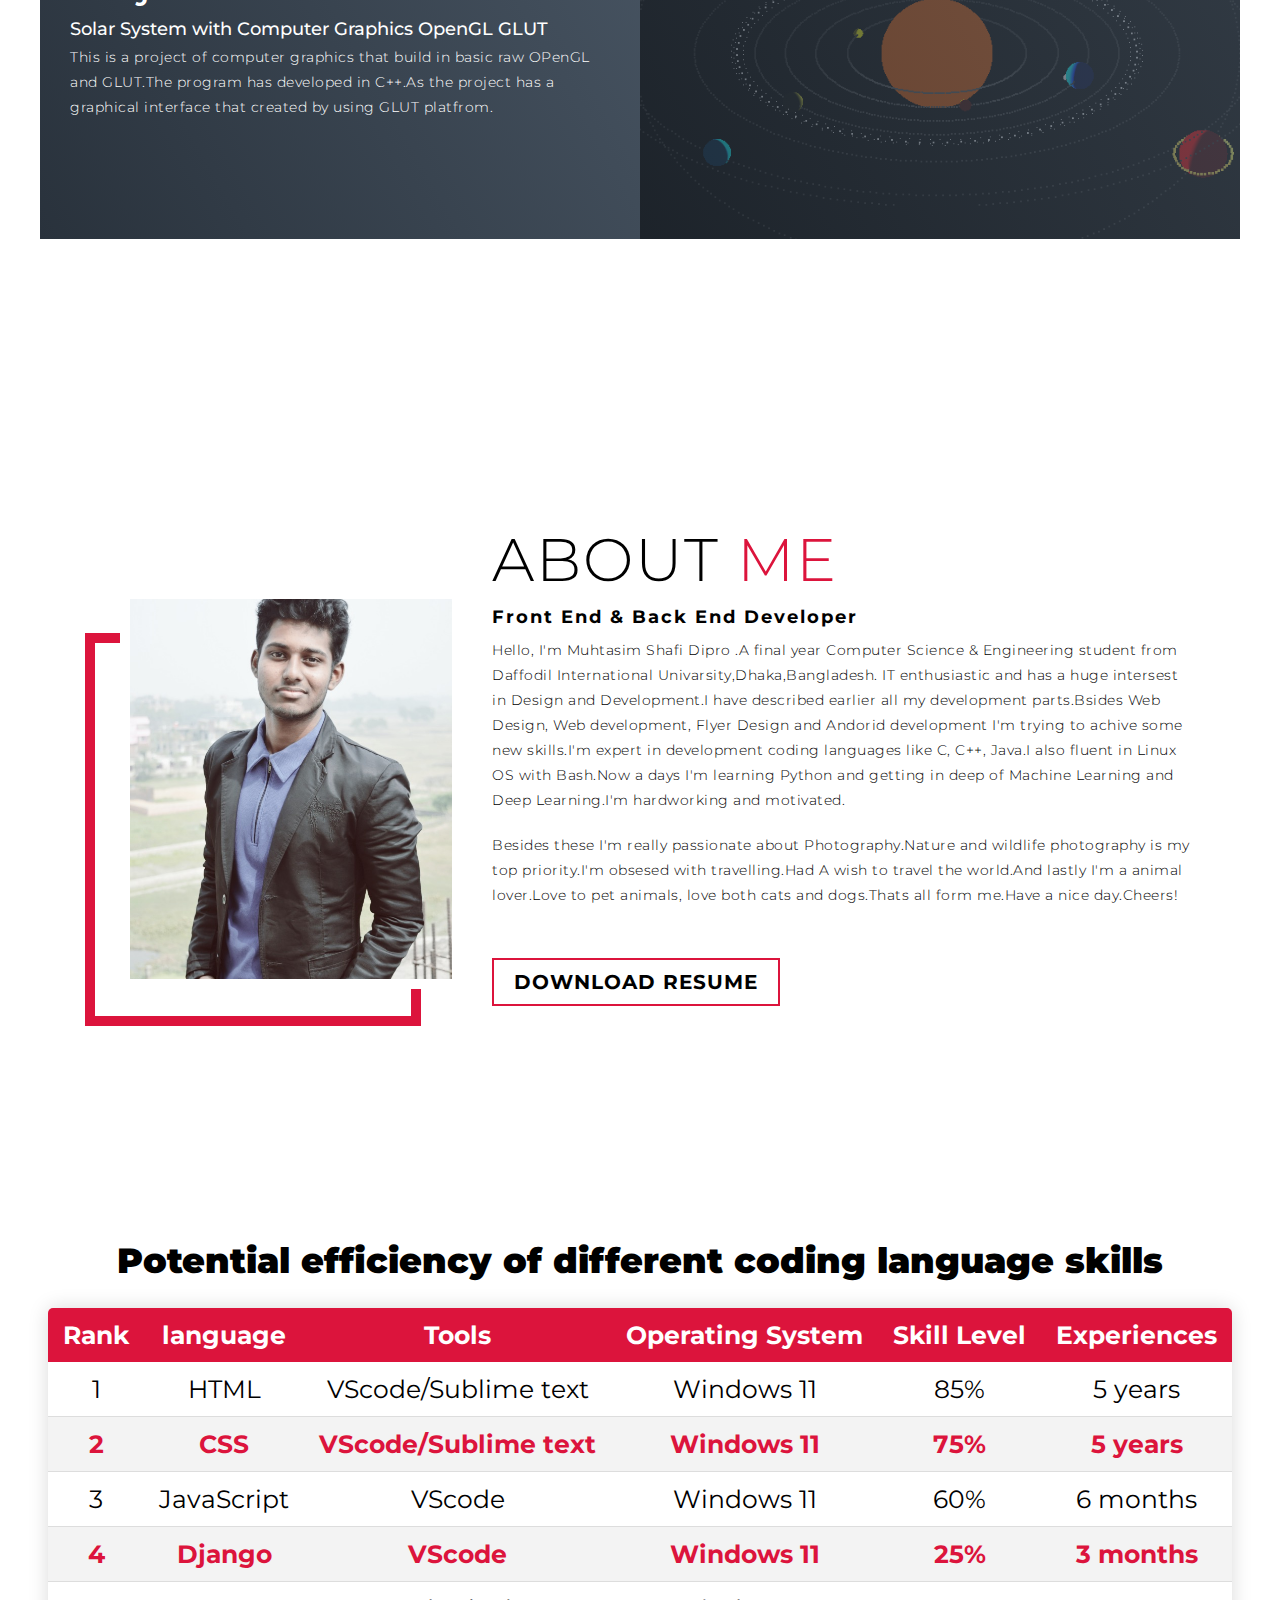
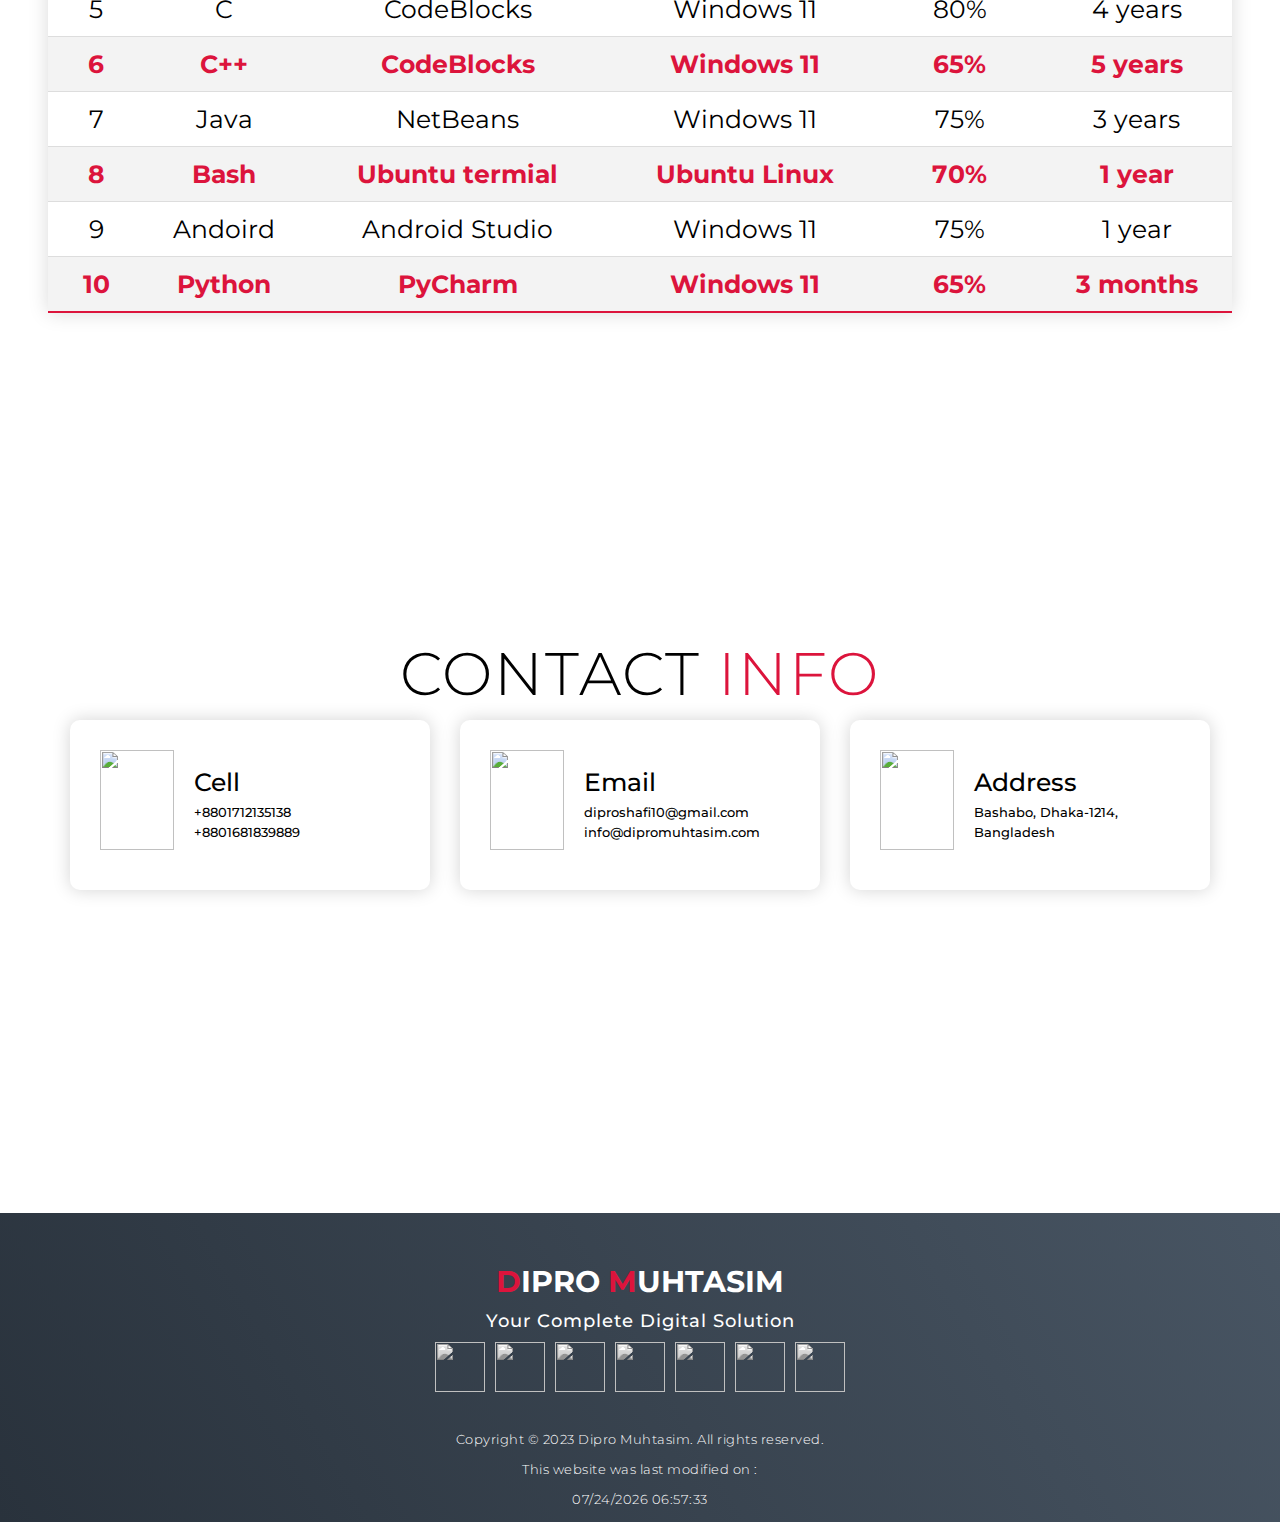
==== commit 02d8ef1a: "Update index.html" ====
--- a/index.html
+++ b/index.html
@@ -221,7 +221,7 @@
         <h2><b>Front End & Back End Developer</b></h2>
         <p>Hello, I'm Muhtasim Shafi Dipro .A final year Computer Science & Engineering student from Daffodil International Univarsity,Dhaka,Bangladesh. IT enthusiastic and has a huge intersest in Design and Development.I have described earlier all my development parts.Bsides Web Design, Web development, Flyer Design and Andorid development I'm trying to achive some new skills.I'm expert in development coding languages like C, C++, Java.I also fluent in Linux OS with Bash.Now a days I'm learning Python and getting in deep of Machine Learning and Deep Learning.I'm hardworking and motivated.  </p>
         <p>Besides these I'm really passionate about Photography.Nature and wildlife photography is my top priority.I'm obsesed with travelling.Had A wish to travel the world.And lastly I'm a animal lover.Love to pet animals, love both cats and dogs.Thats all form me.Have a nice day.Cheers! </p>
-        <a href="https://drive.google.com/file/d/1UvmnxHCl6kPf6vBOzeQgWmWpKQC7z0y1/view?usp=sharing" class="cta"><b>Download Resume</b></a>
+        <a href="https://drive.google.com/file/d/1-YVEigoDOugHPO3rVYupl3je5RliQb1K/view?usp=sharing" class="cta"><b>Download Resume</b></a>
       </div>
     </div>
   </section>
@@ -377,7 +377,7 @@
           <a href="http://www.instagram.com/dipro_muhtasim10"><img src="https://img.icons8.com/bubbles/100/000000/instagram-new.png"/></a>
         </div>
         <div class="social-item">
-          <a href="https://twitter.com/muhtasimDipro"><img src="https://img.icons8.com/bubbles/100/000000/twitter.png"/></a>
+          <a href="https://twitter.com/muhtasimDipro"><img src="https://img.icons8.com/bubbles/100/null/twitter-squared.png"/></a>
         </div>
         <div class="social-item">
           <a href="https://www.linkedin.com/in/dipro-muhtasim-261501169/"><img src="https://img.icons8.com/bubbles/100/000000/linkedin.png"/></a>
@@ -396,7 +396,7 @@
 
 
       
-      <p>Copyright &copy; 2021 Dipro Muhtasim. All rights reserved.</p>
+      <p>Copyright &copy; 2023 Dipro Muhtasim. All rights reserved.</p>
       <p style="color: white;">This website was last modified on : </p>
   <script  type="text/javascript">
   function lastModified() {
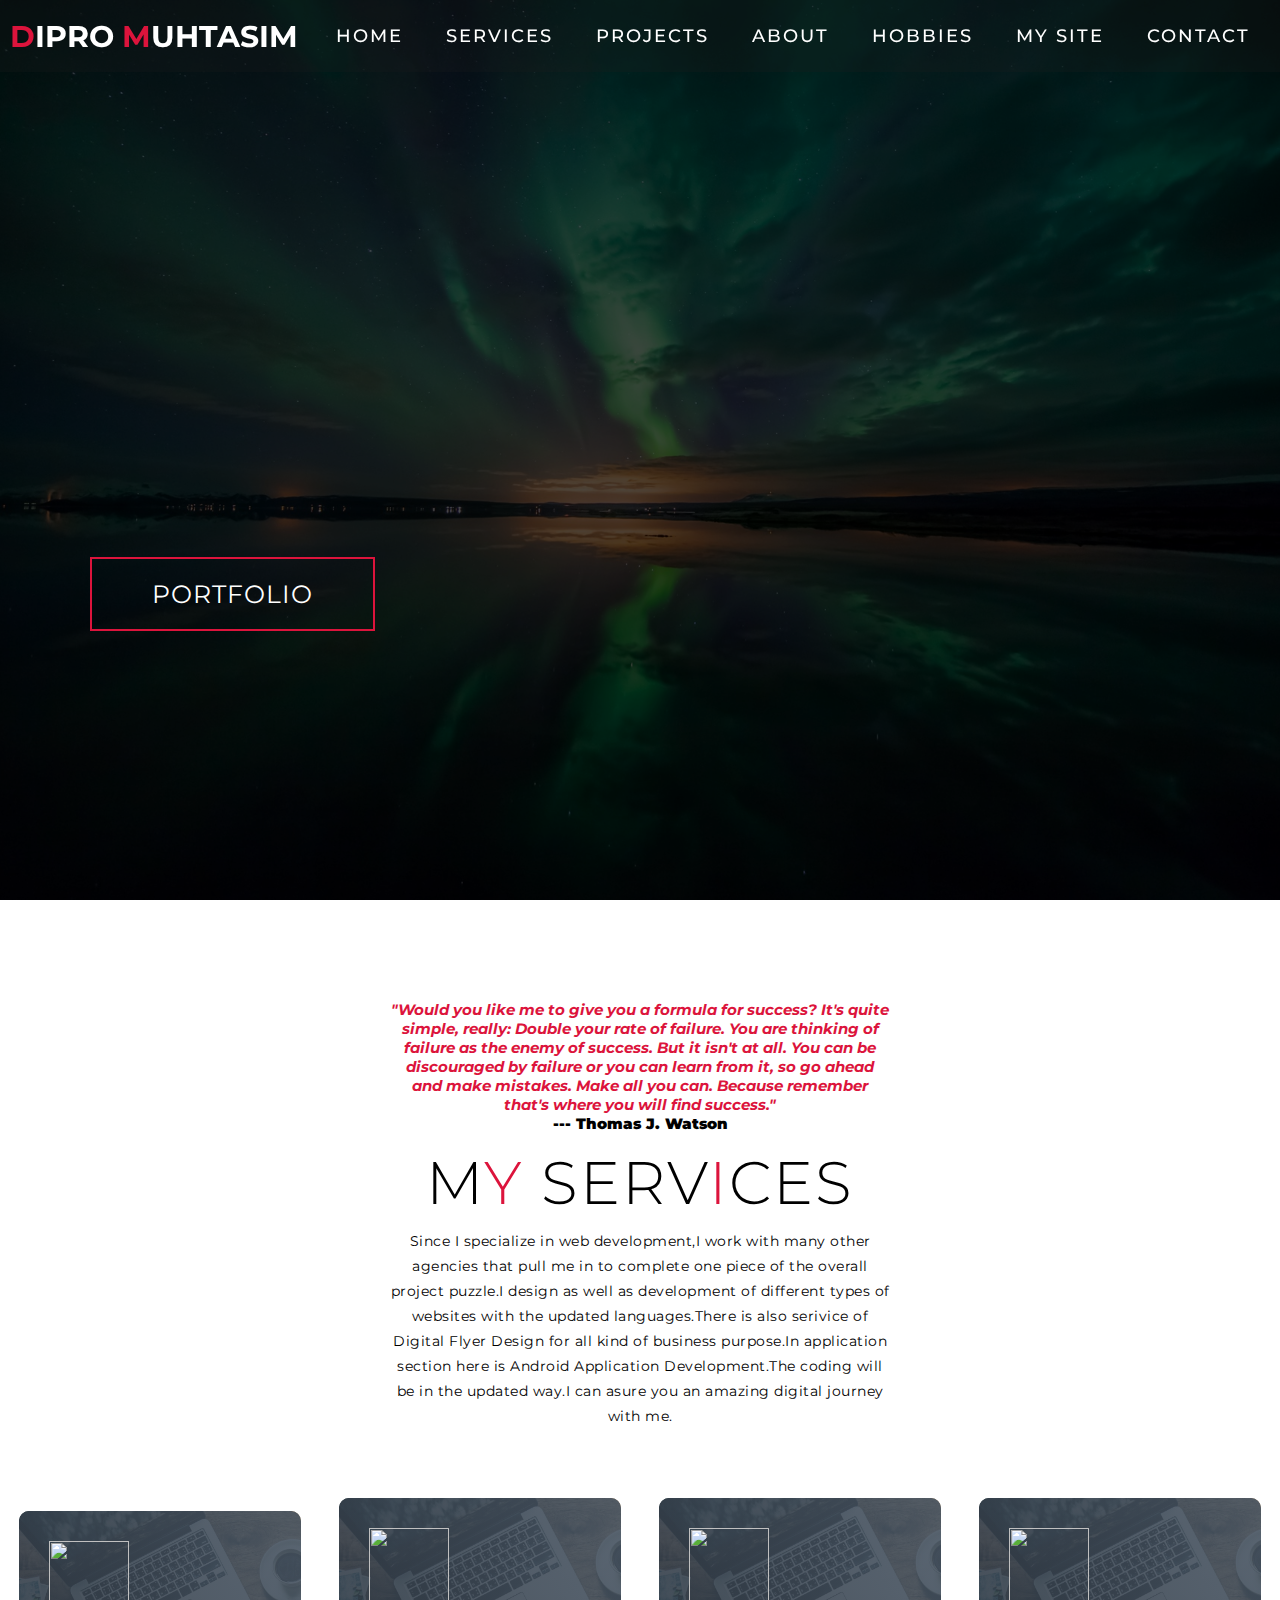
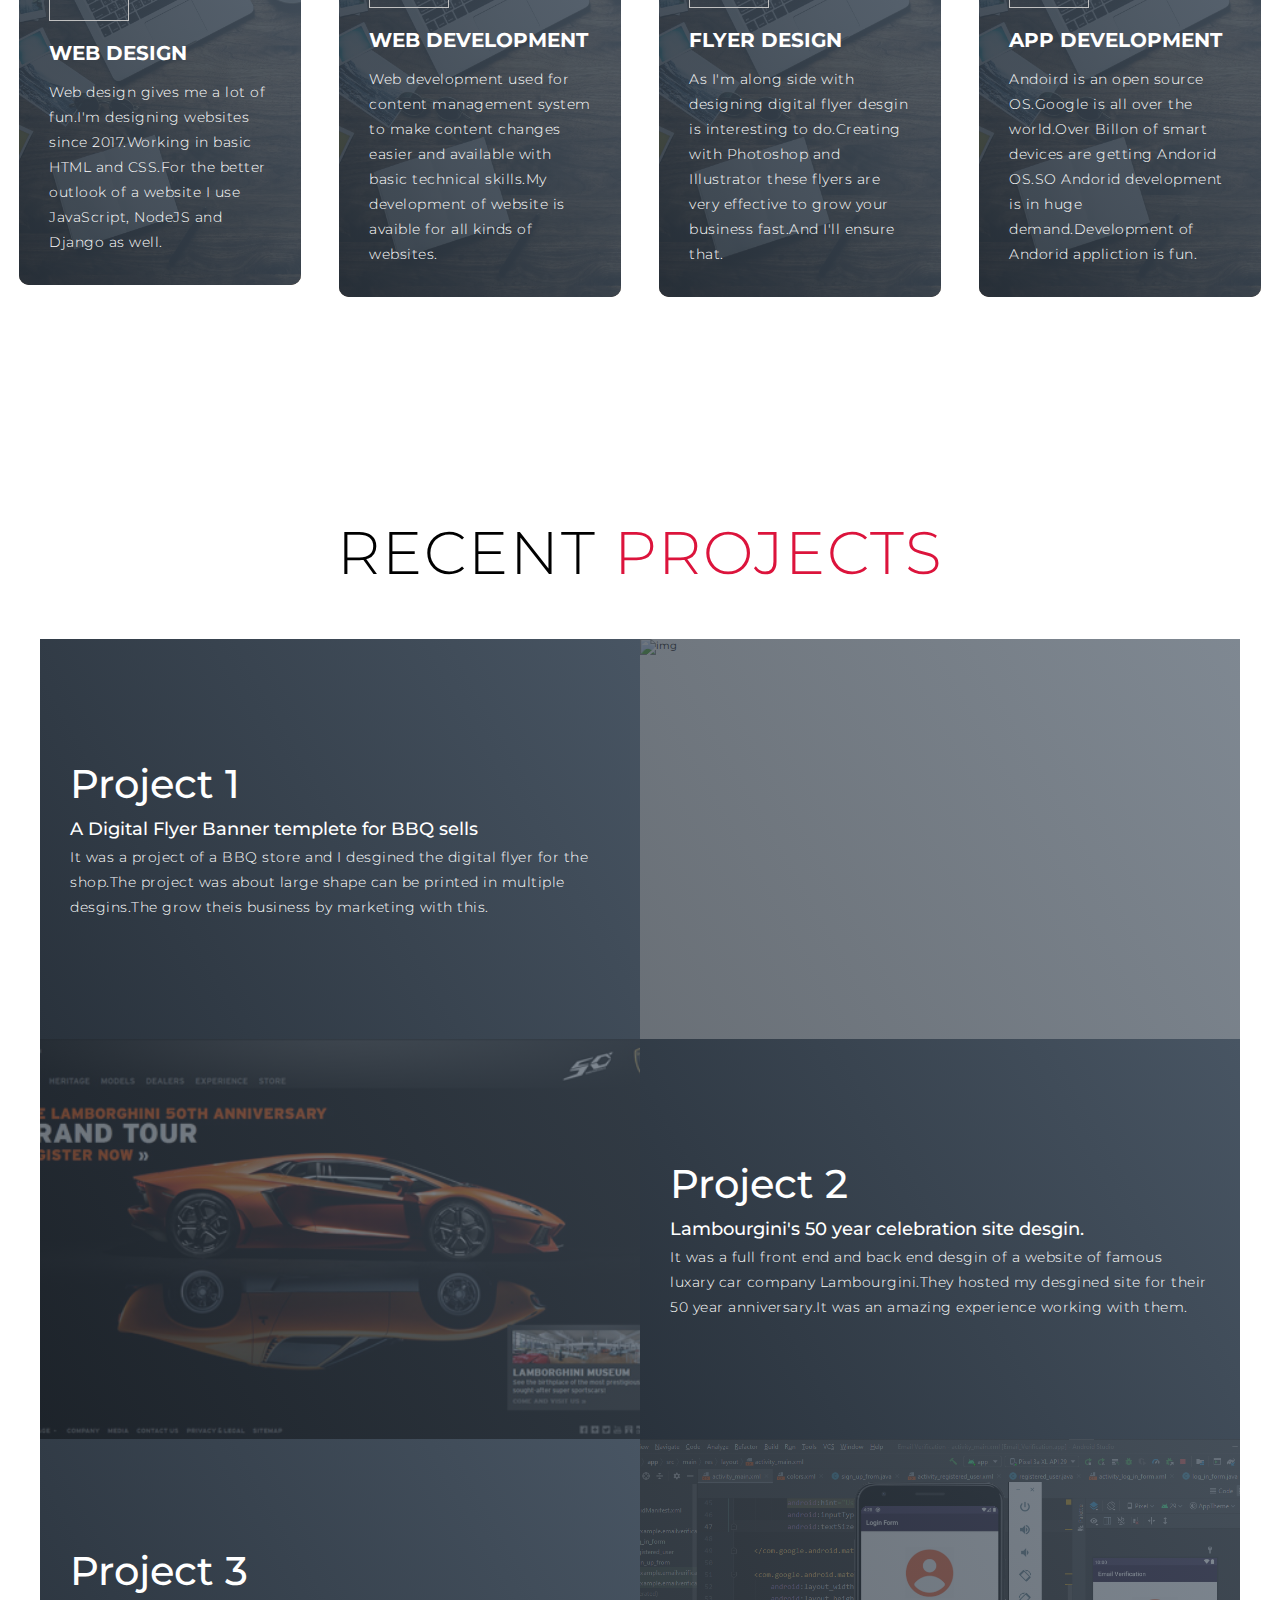
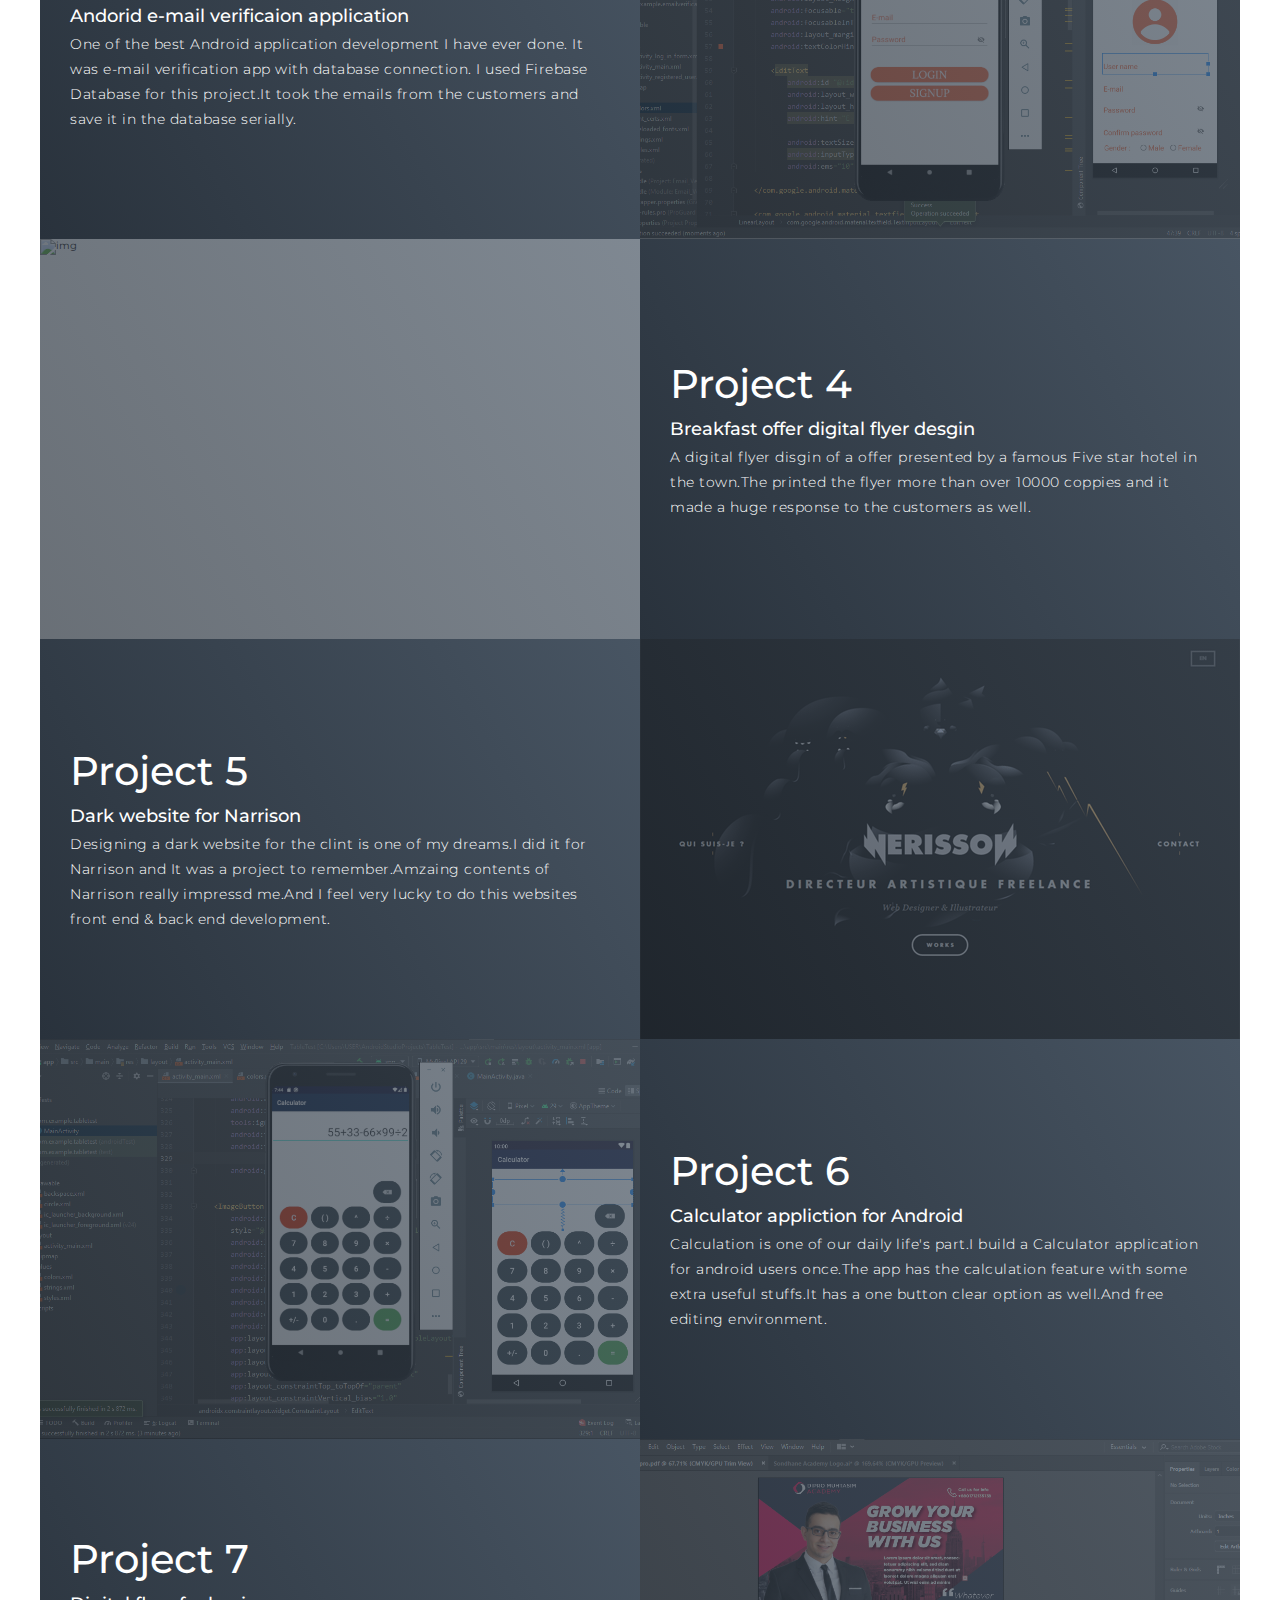
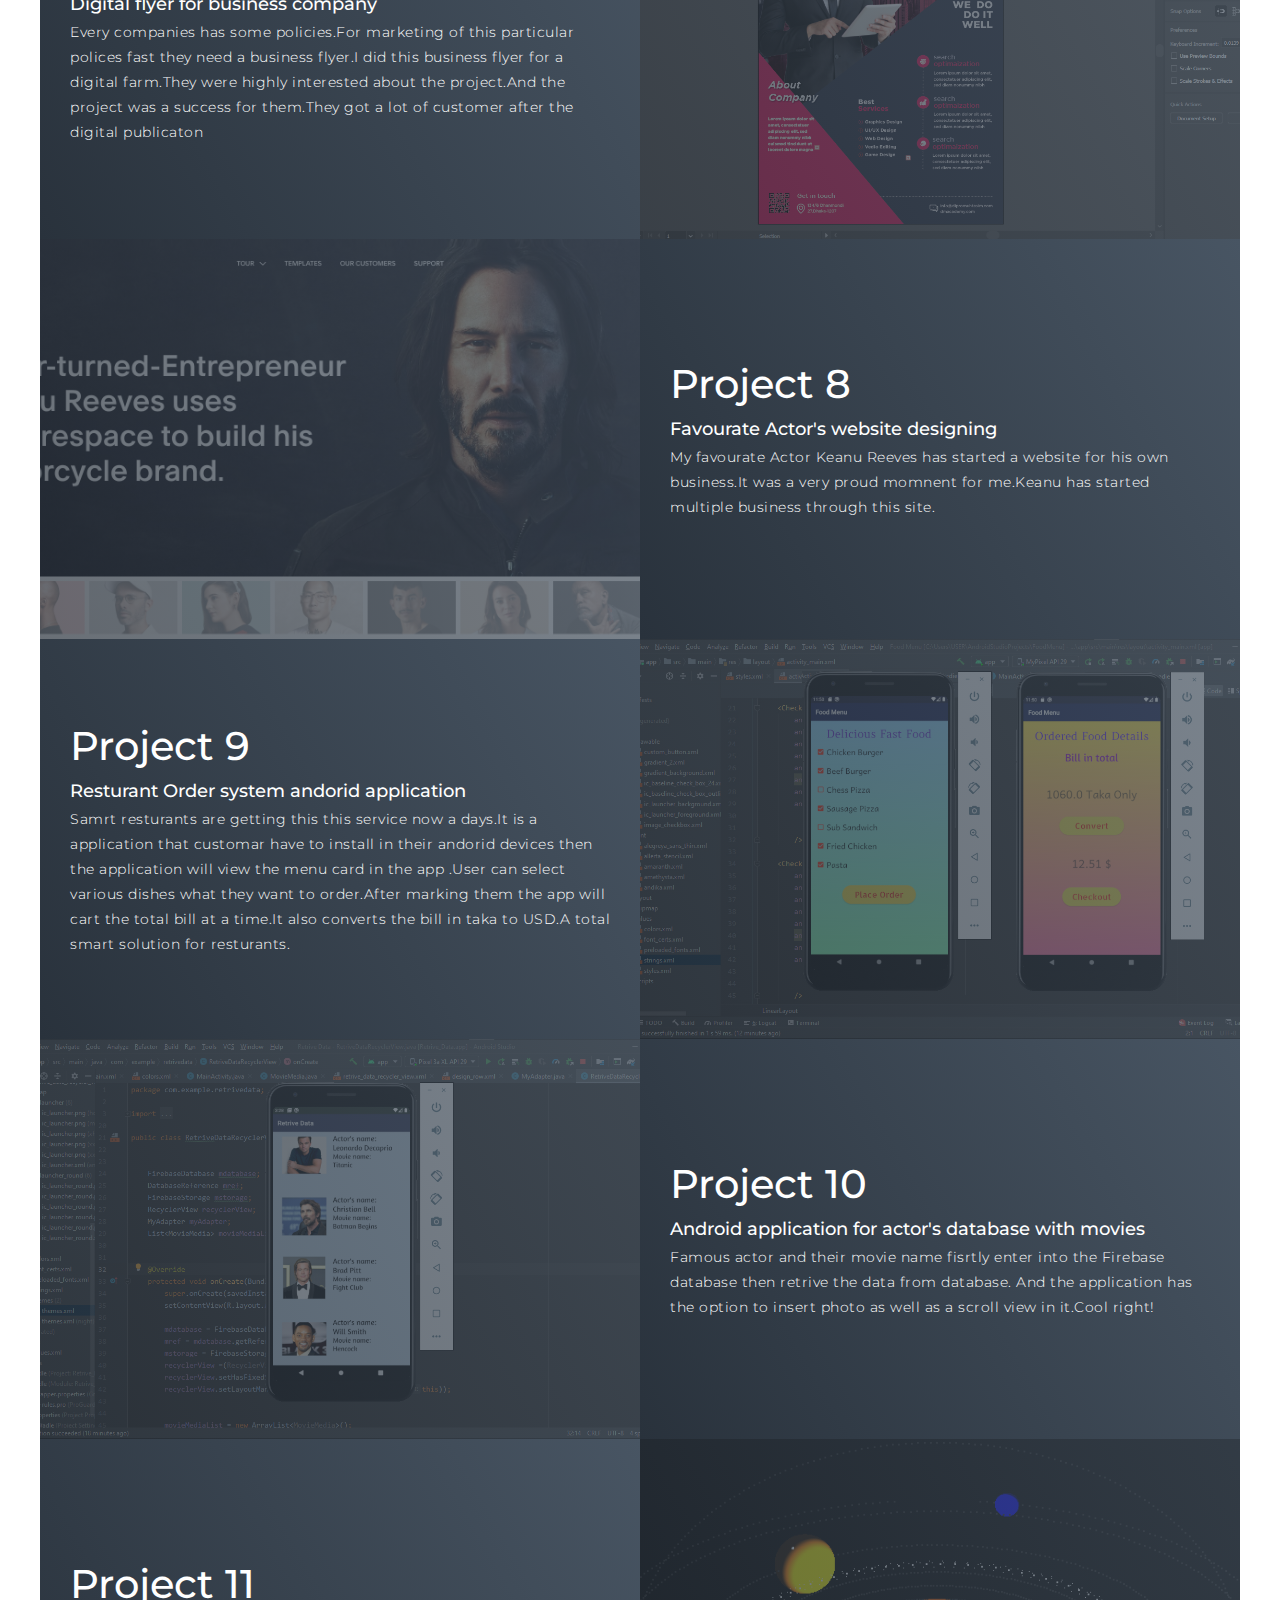
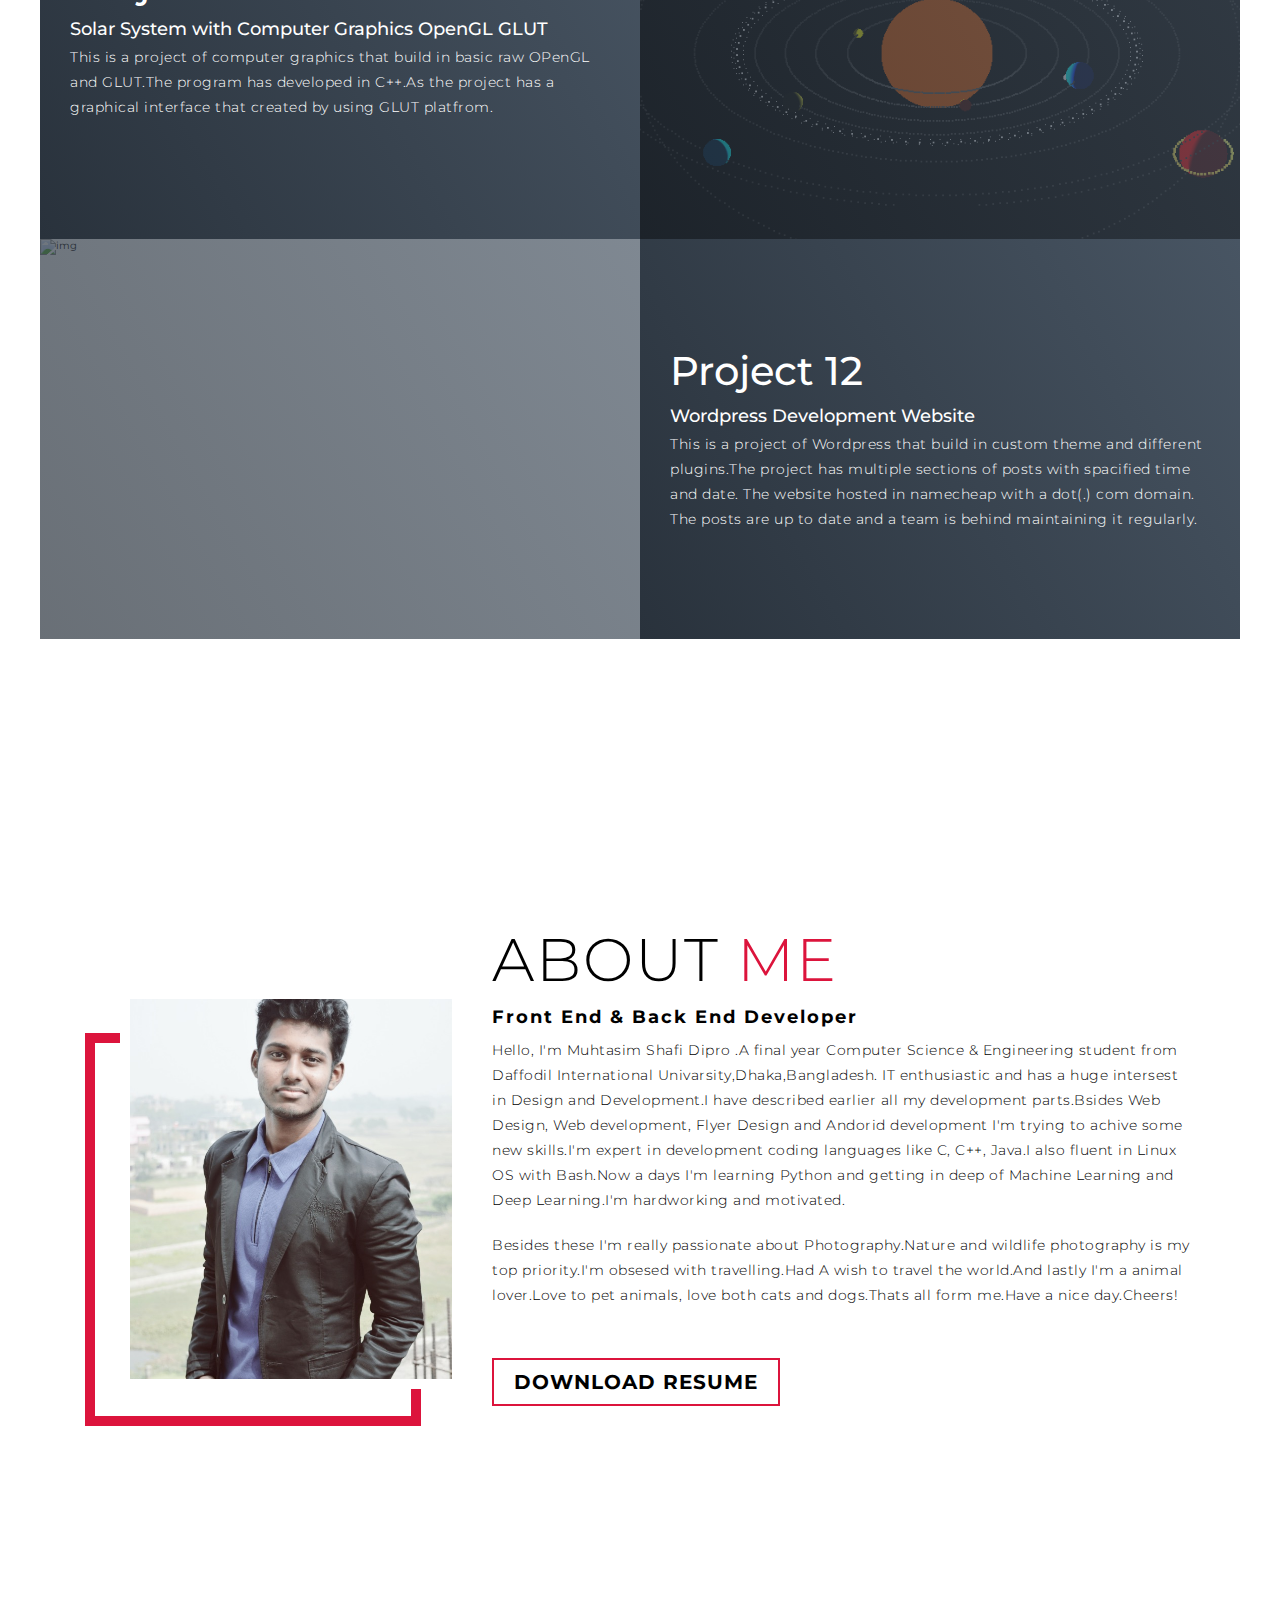
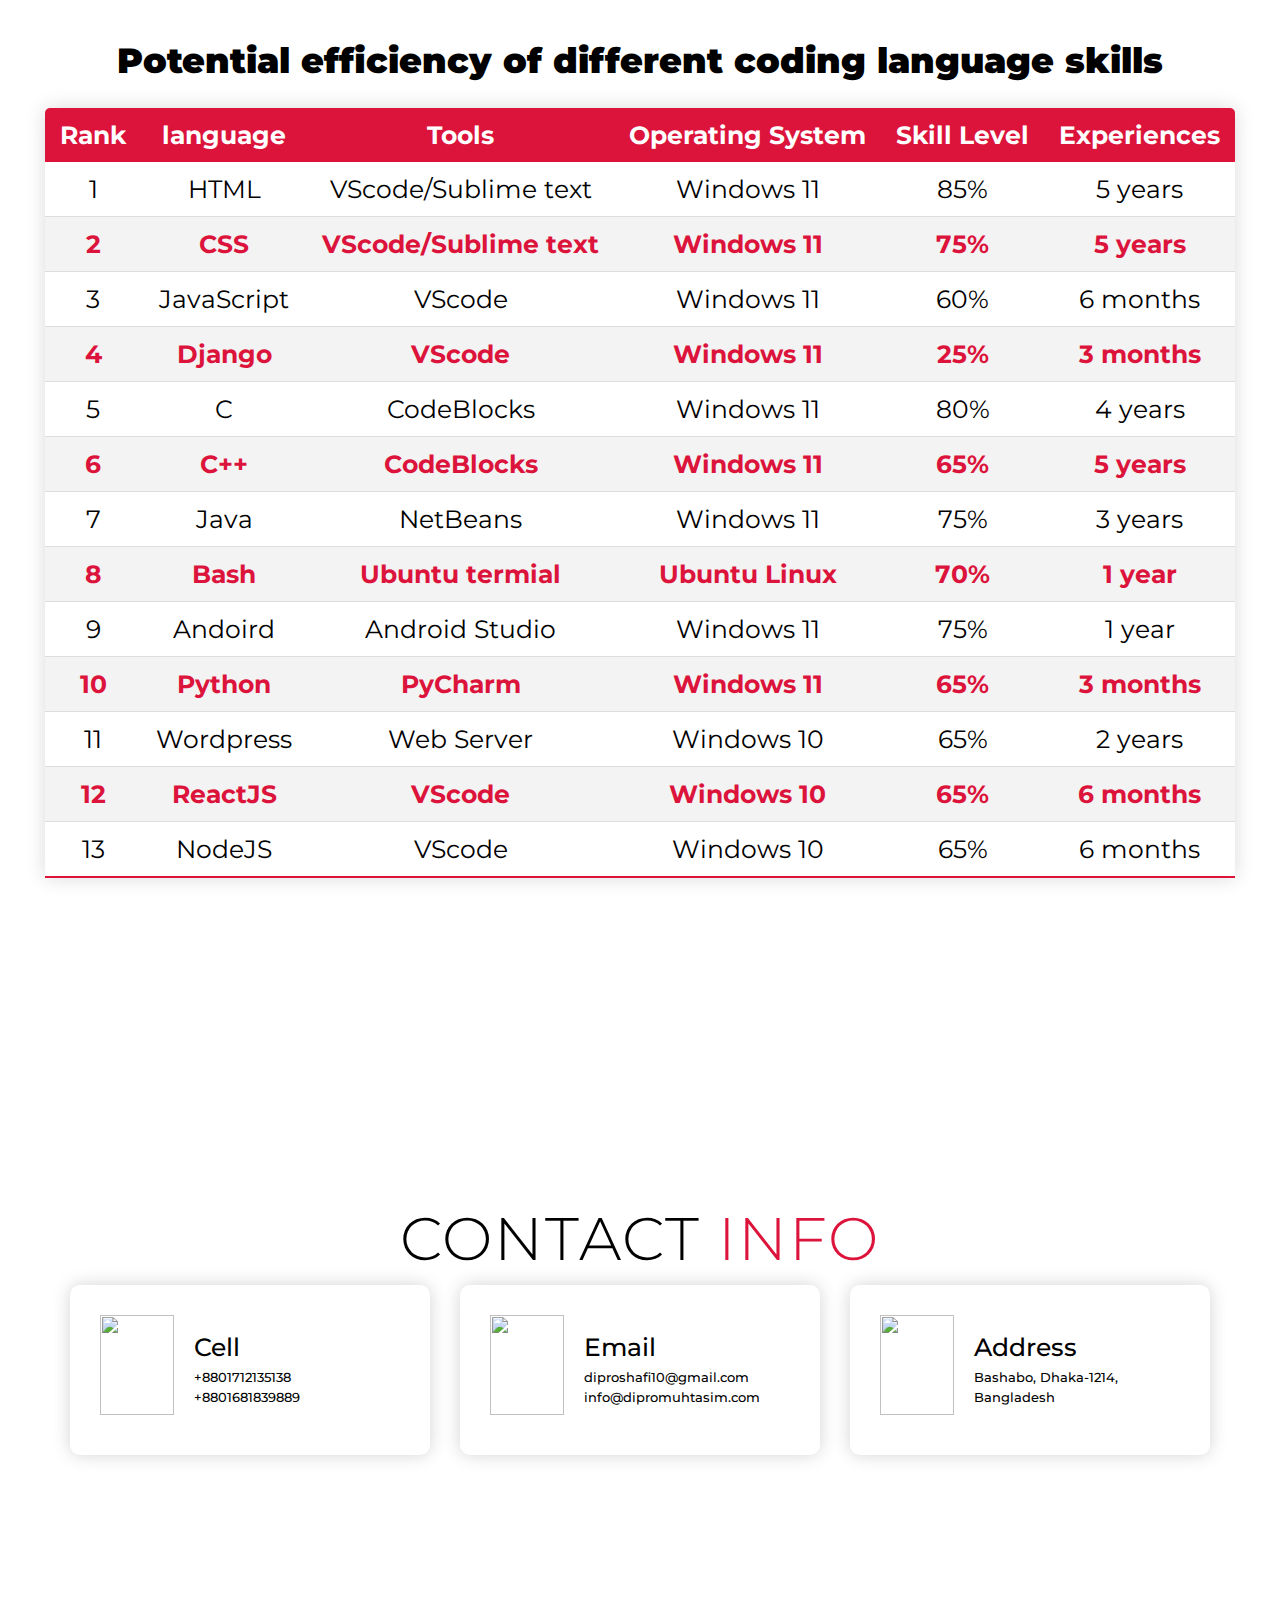
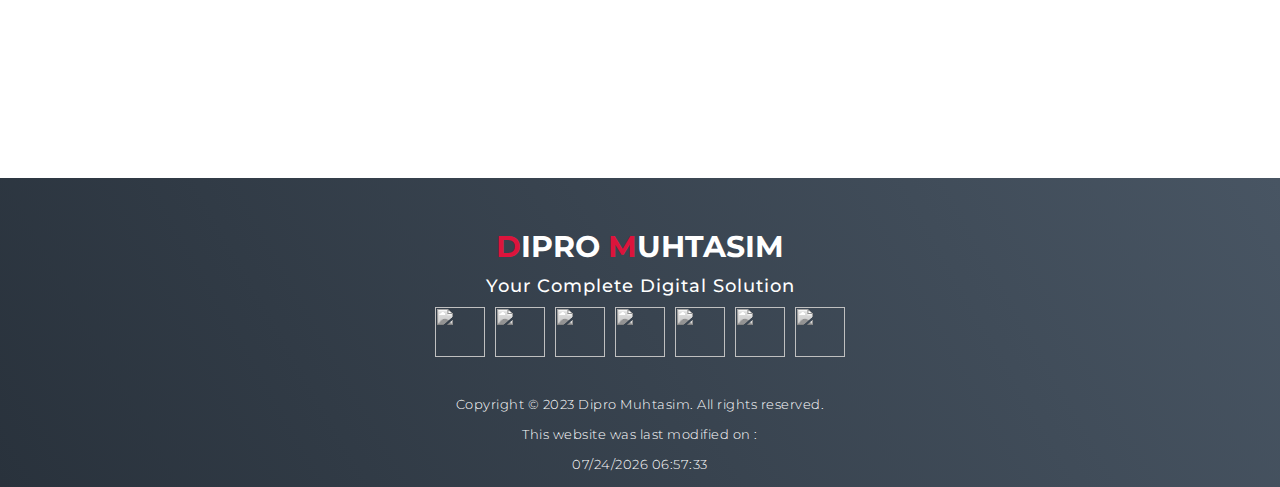
==== commit 4244429a: "index.html" ====
--- a/index.html
+++ b/index.html
@@ -205,6 +205,15 @@
             <img src="./img/img-13.png" alt="img">
           </div>
         </div>
+        <div class="project-item">
+          <div class="project-info">
+            <h1>Project 12</h1>
+            <h2>Wordpress Development Website </h2>
+            <p>This is a project of Wordpress that build in custom theme and different plugins.The project has multiple sections of posts with spacified time and date. The website hosted in namecheap with a dot(.) com domain. The posts are up to date and a team is behind maintaining it regularly.</p>
+          </div>
+          <div class="project-img">
+            <img src="./img/img-14.png" alt="img">
+          </div>
       </div>
     </div>
   </section>
@@ -323,6 +332,30 @@
             <td>Windows 11</td>
             <td>65%</td>
             <td>3 months</td>
+          </tr>
+           <tr>
+            <td>11</td>
+            <td>Wordpress</td>
+            <td>Web Server</td>
+            <td>Windows 10</td>
+            <td>65%</td>
+            <td>2 years</td>
+          </tr>
+          <tr class="active-row">
+            <td>12</td>
+            <td>ReactJS</td>
+            <td>VScode</td>
+            <td>Windows 10</td>
+            <td>65%</td>
+            <td>6 months</td>
+          </tr>
+          <tr>
+            <td>13</td>
+            <td>NodeJS</td>
+            <td>VScode</td>
+            <td>Windows 10</td>
+            <td>65%</td>
+            <td>6 months</td>
           </tr>
           
         </tbody>
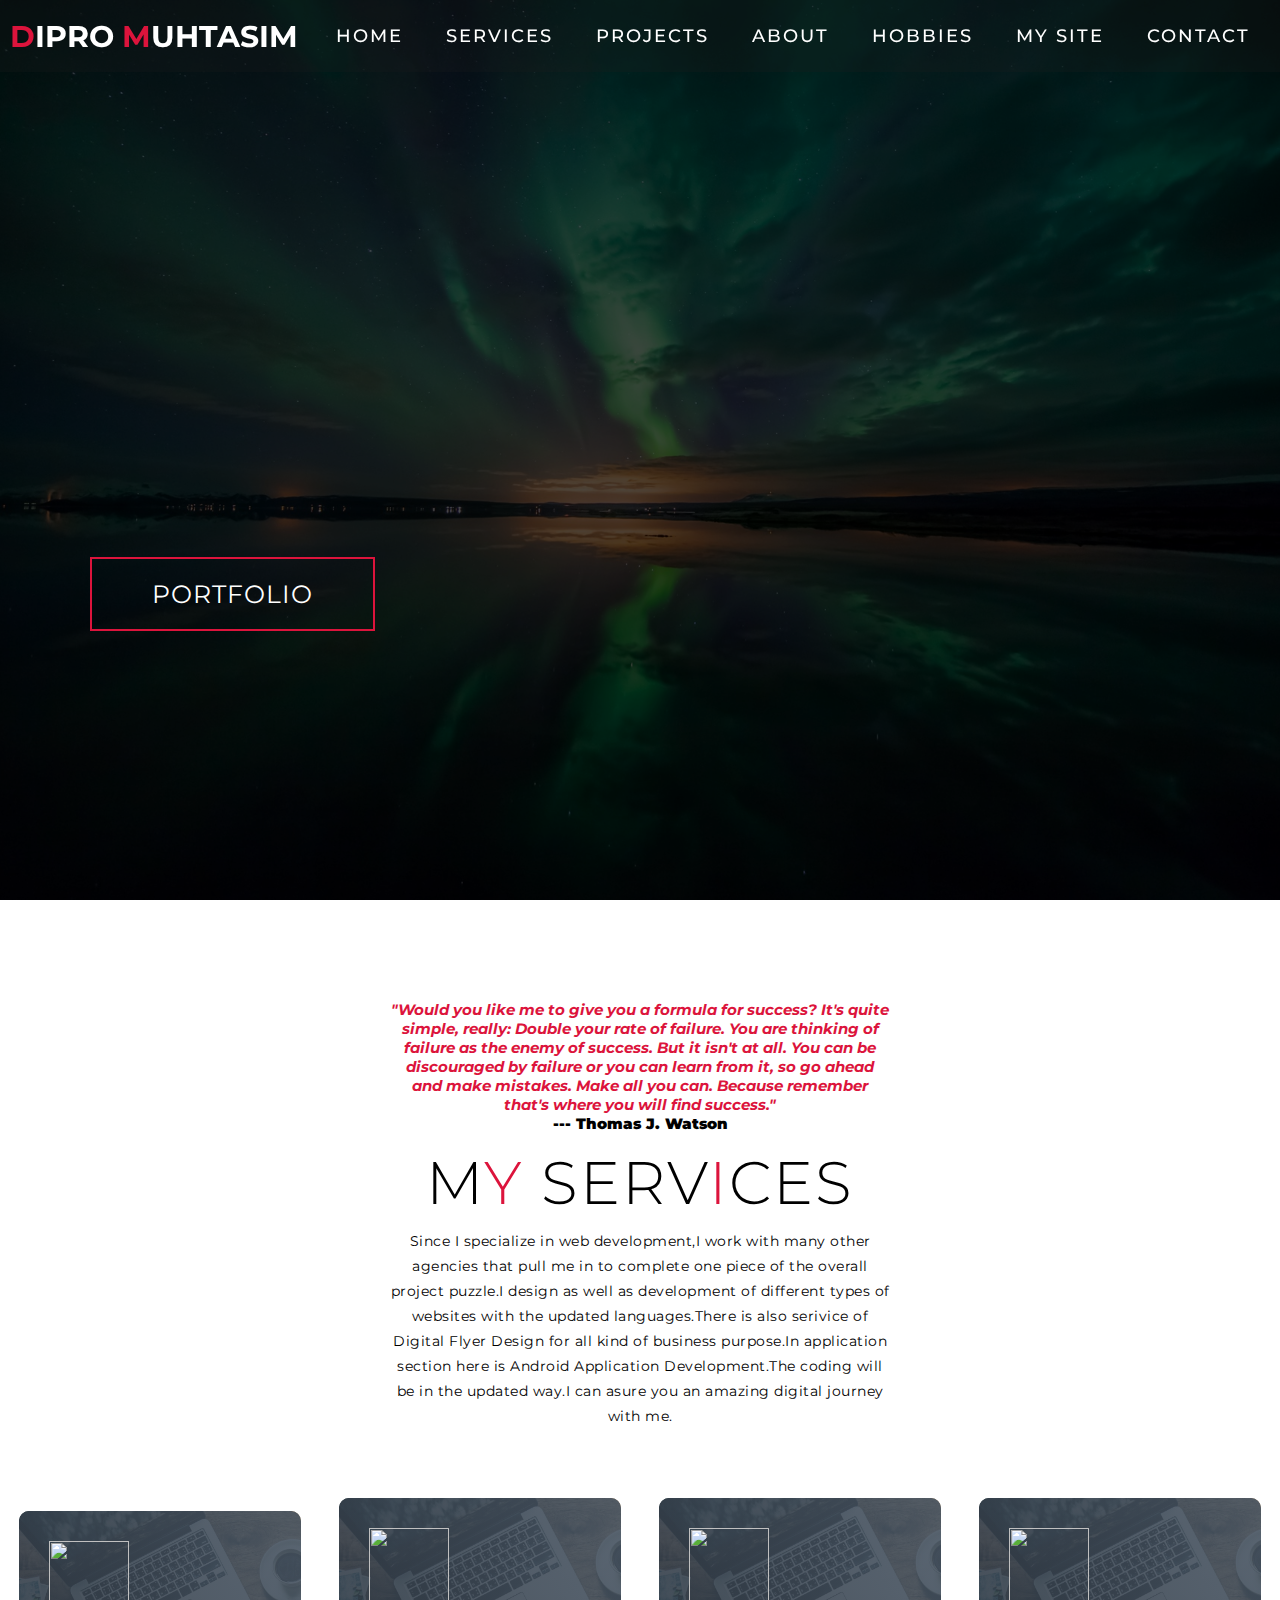
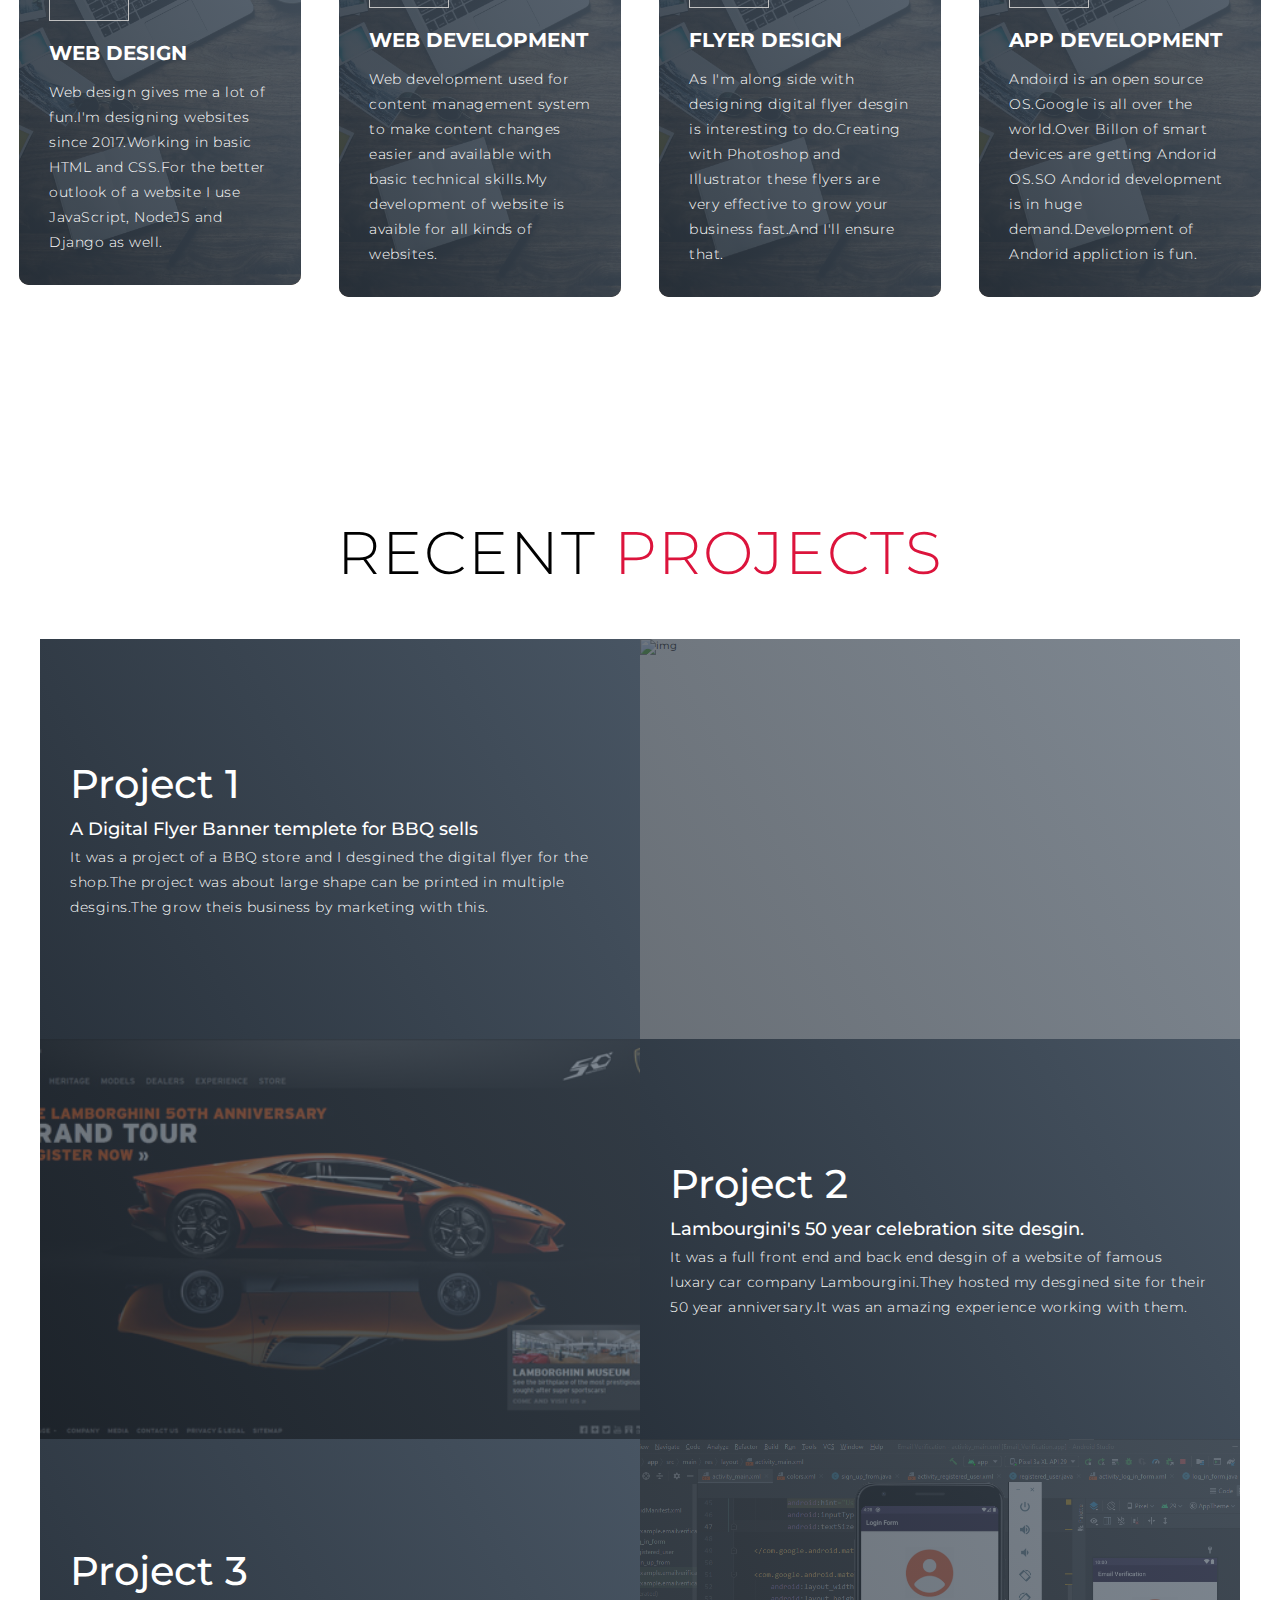
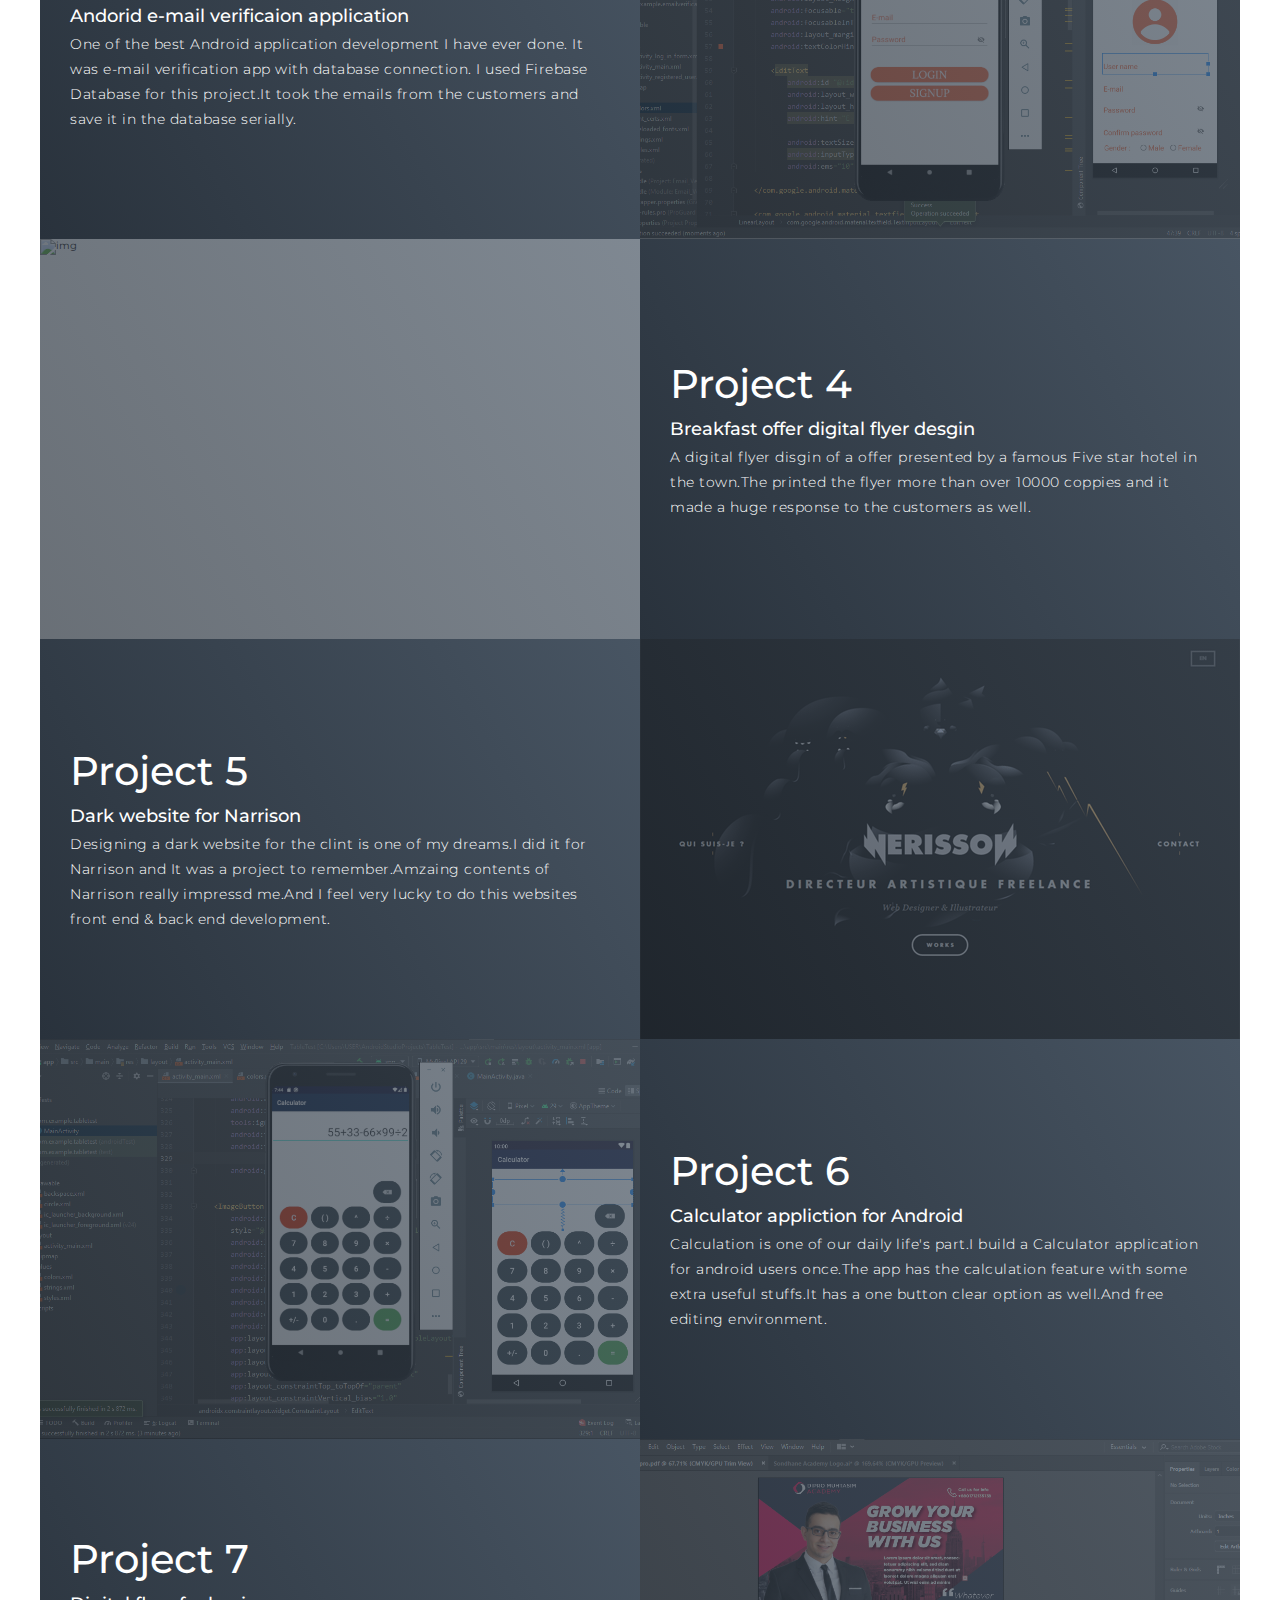
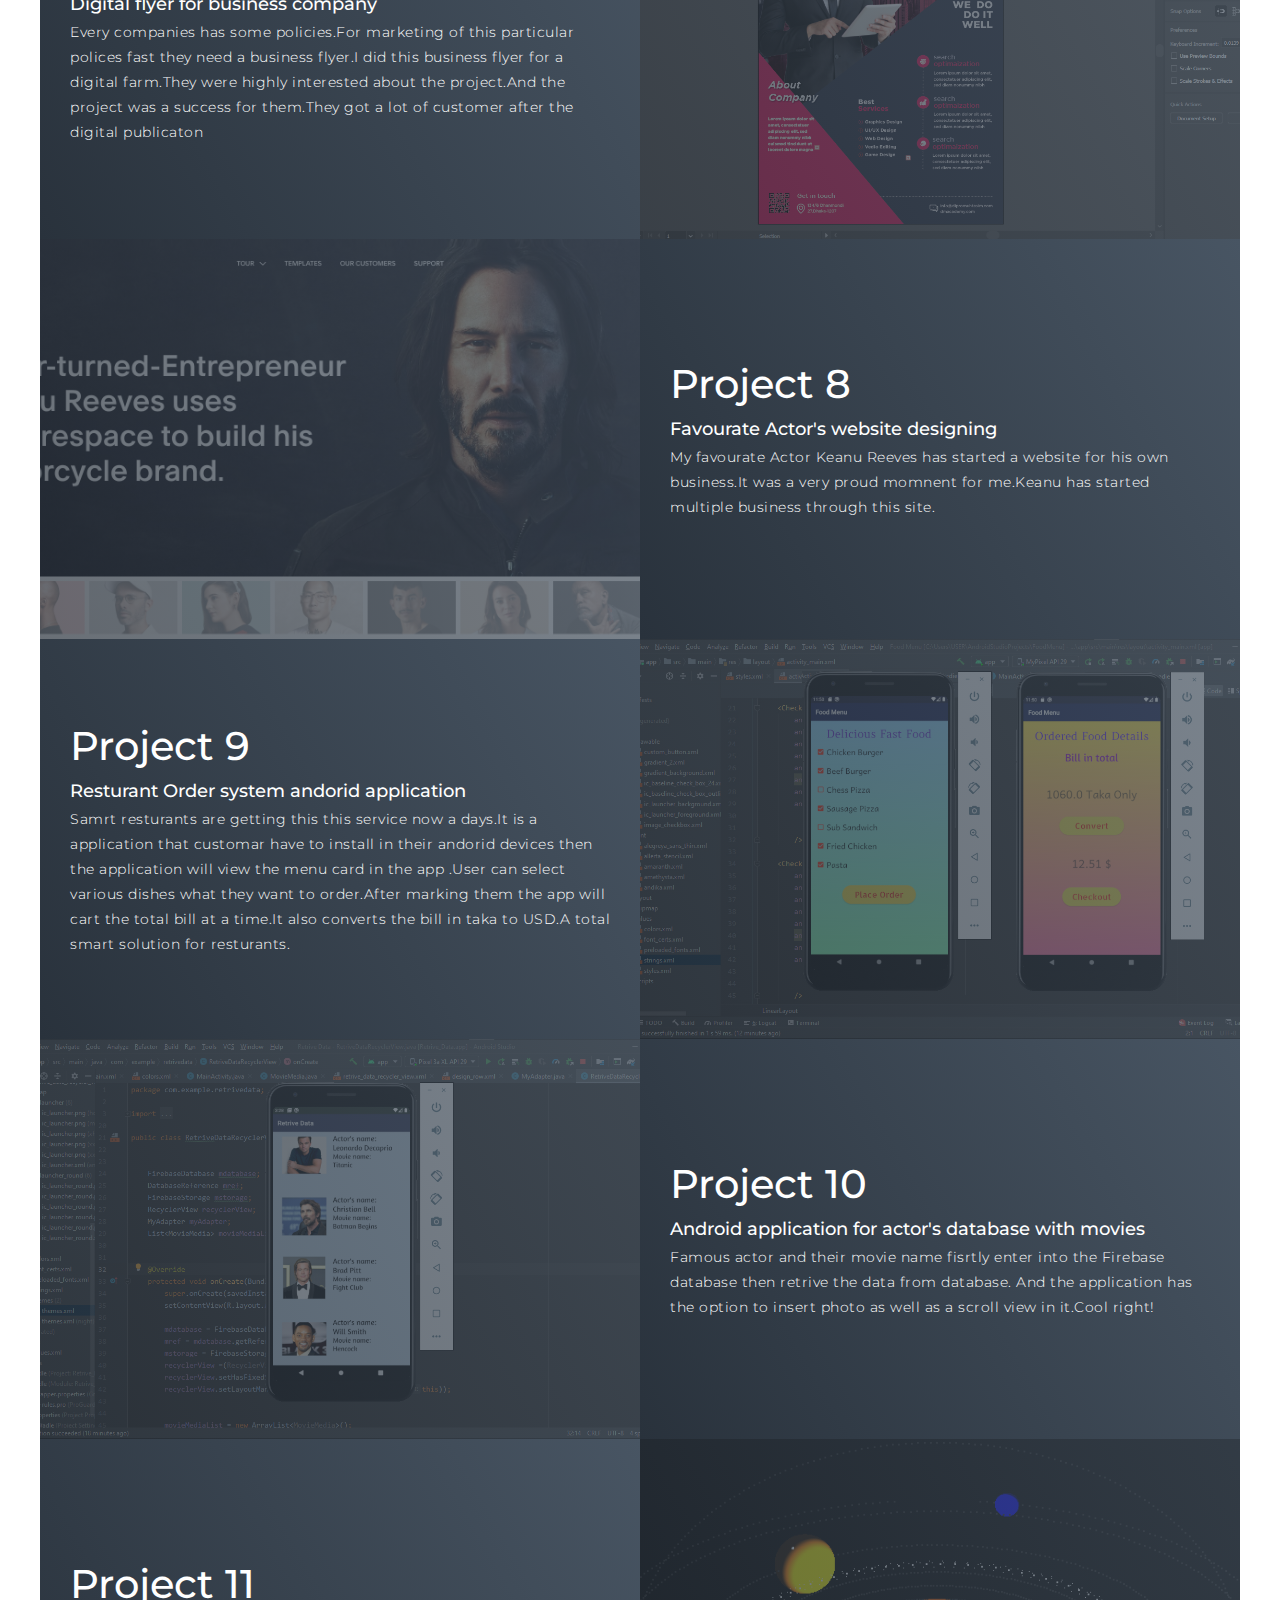
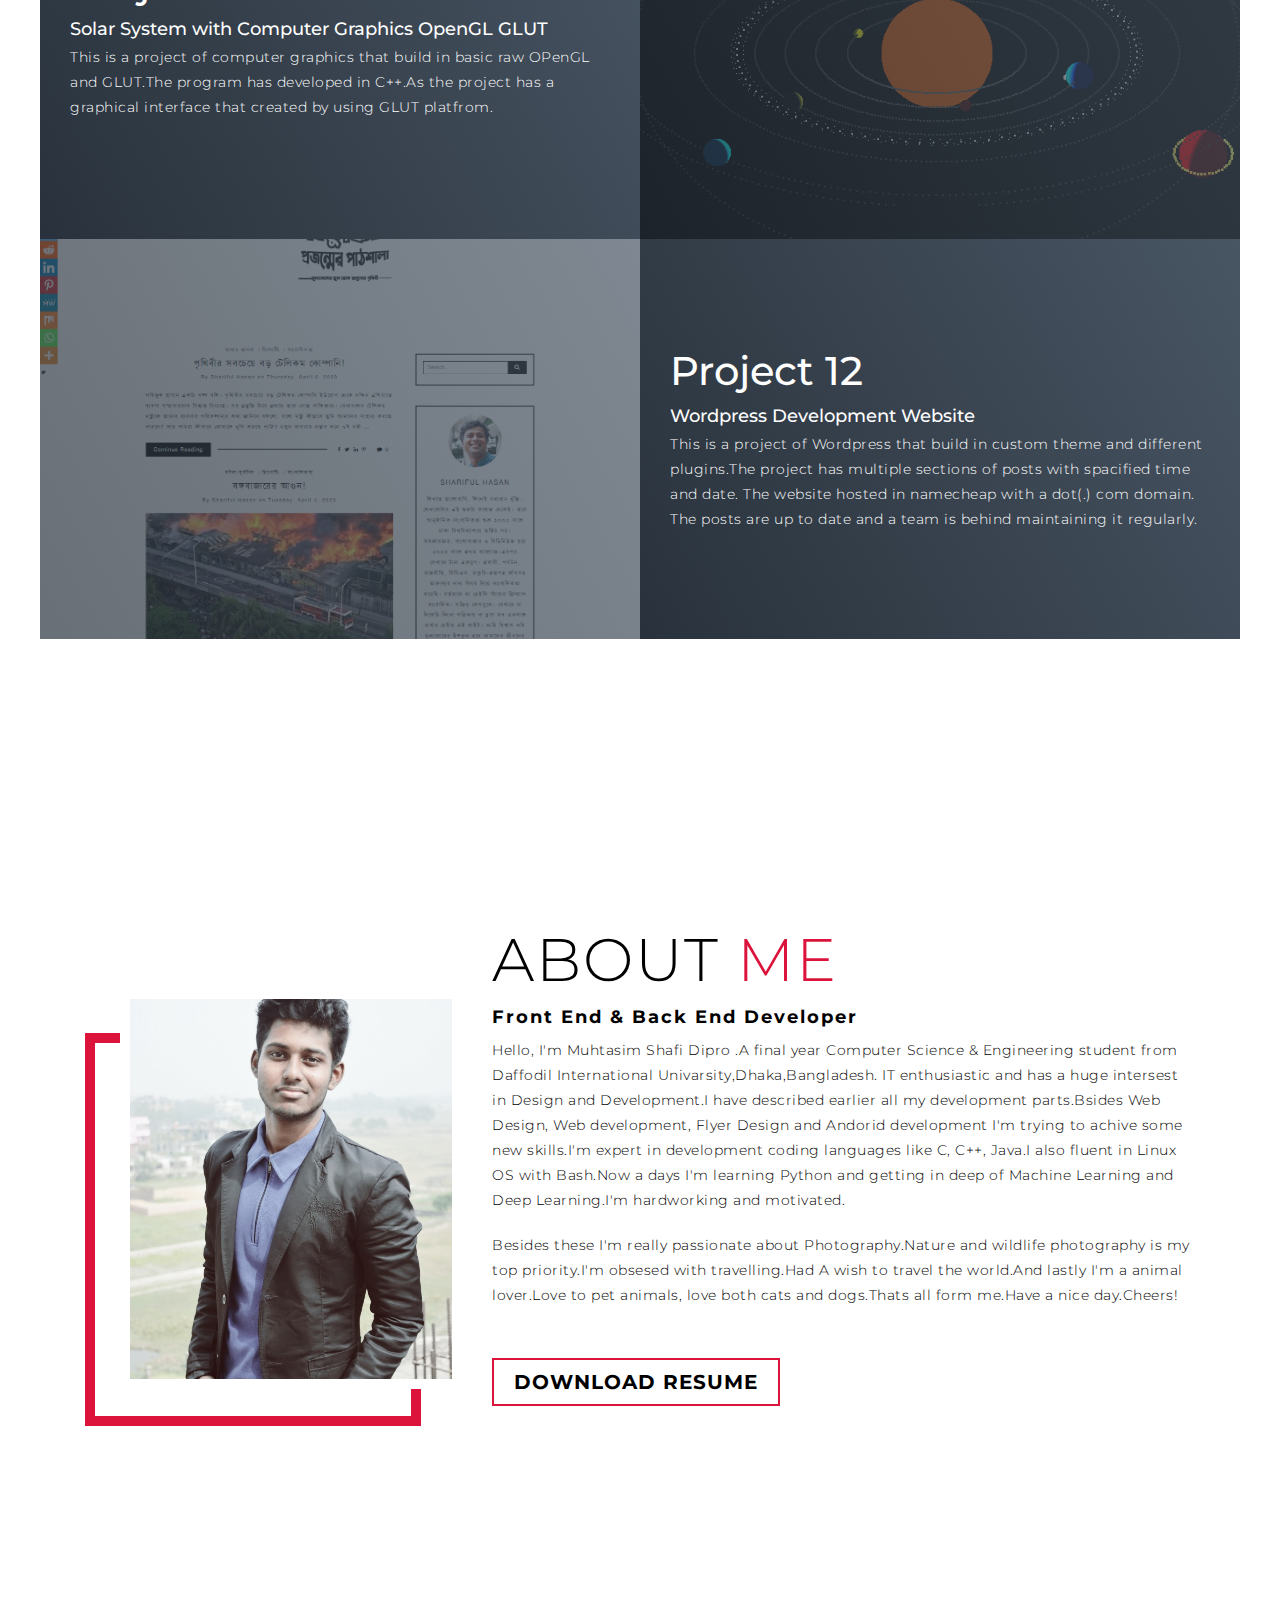
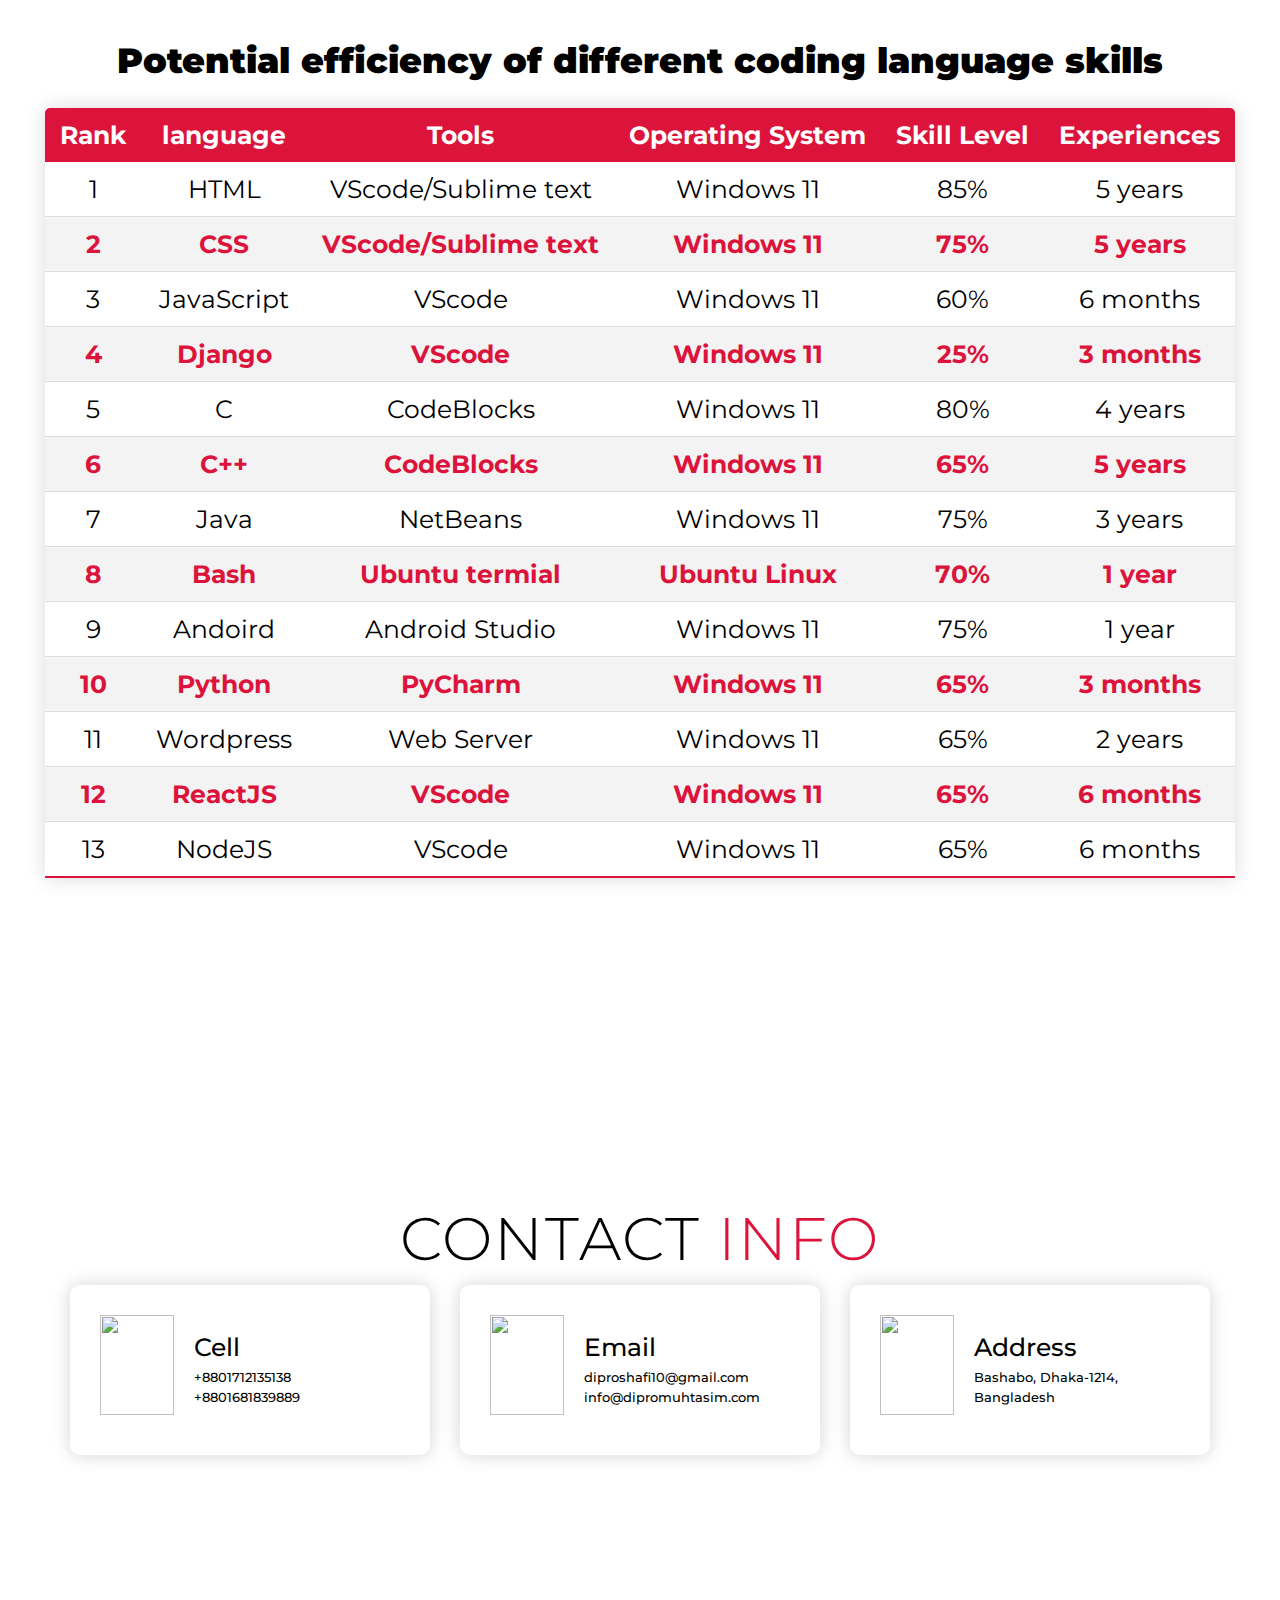
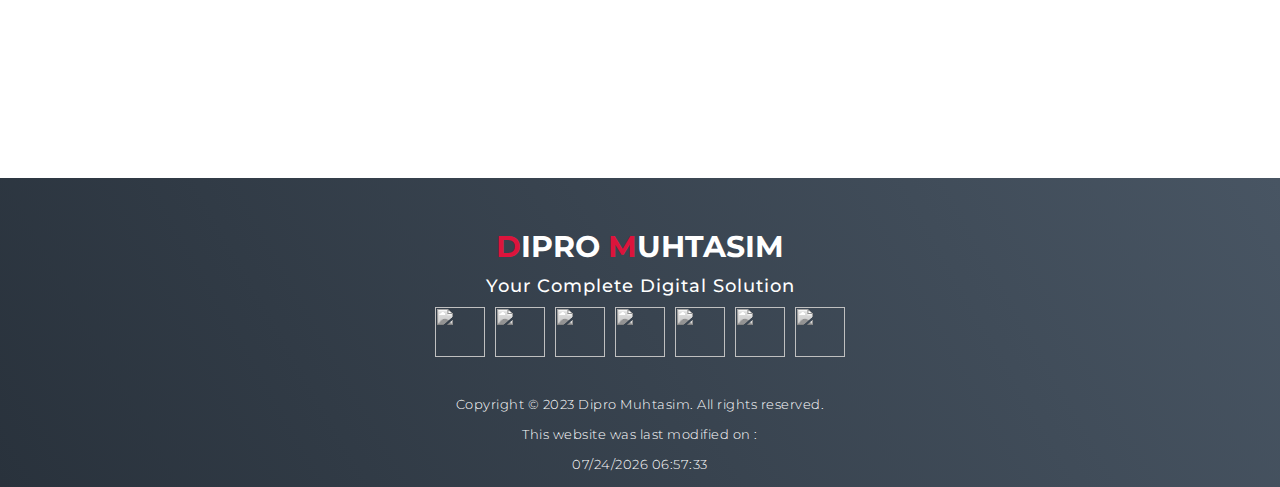
==== commit 6b529e6a: "index.html" ====
--- a/index.html
+++ b/index.html
@@ -337,7 +337,7 @@
             <td>11</td>
             <td>Wordpress</td>
             <td>Web Server</td>
-            <td>Windows 10</td>
+            <td>Windows 11</td>
             <td>65%</td>
             <td>2 years</td>
           </tr>
@@ -345,7 +345,7 @@
             <td>12</td>
             <td>ReactJS</td>
             <td>VScode</td>
-            <td>Windows 10</td>
+            <td>Windows 11</td>
             <td>65%</td>
             <td>6 months</td>
           </tr>
@@ -353,7 +353,7 @@
             <td>13</td>
             <td>NodeJS</td>
             <td>VScode</td>
-            <td>Windows 10</td>
+            <td>Windows 11</td>
             <td>65%</td>
             <td>6 months</td>
           </tr>
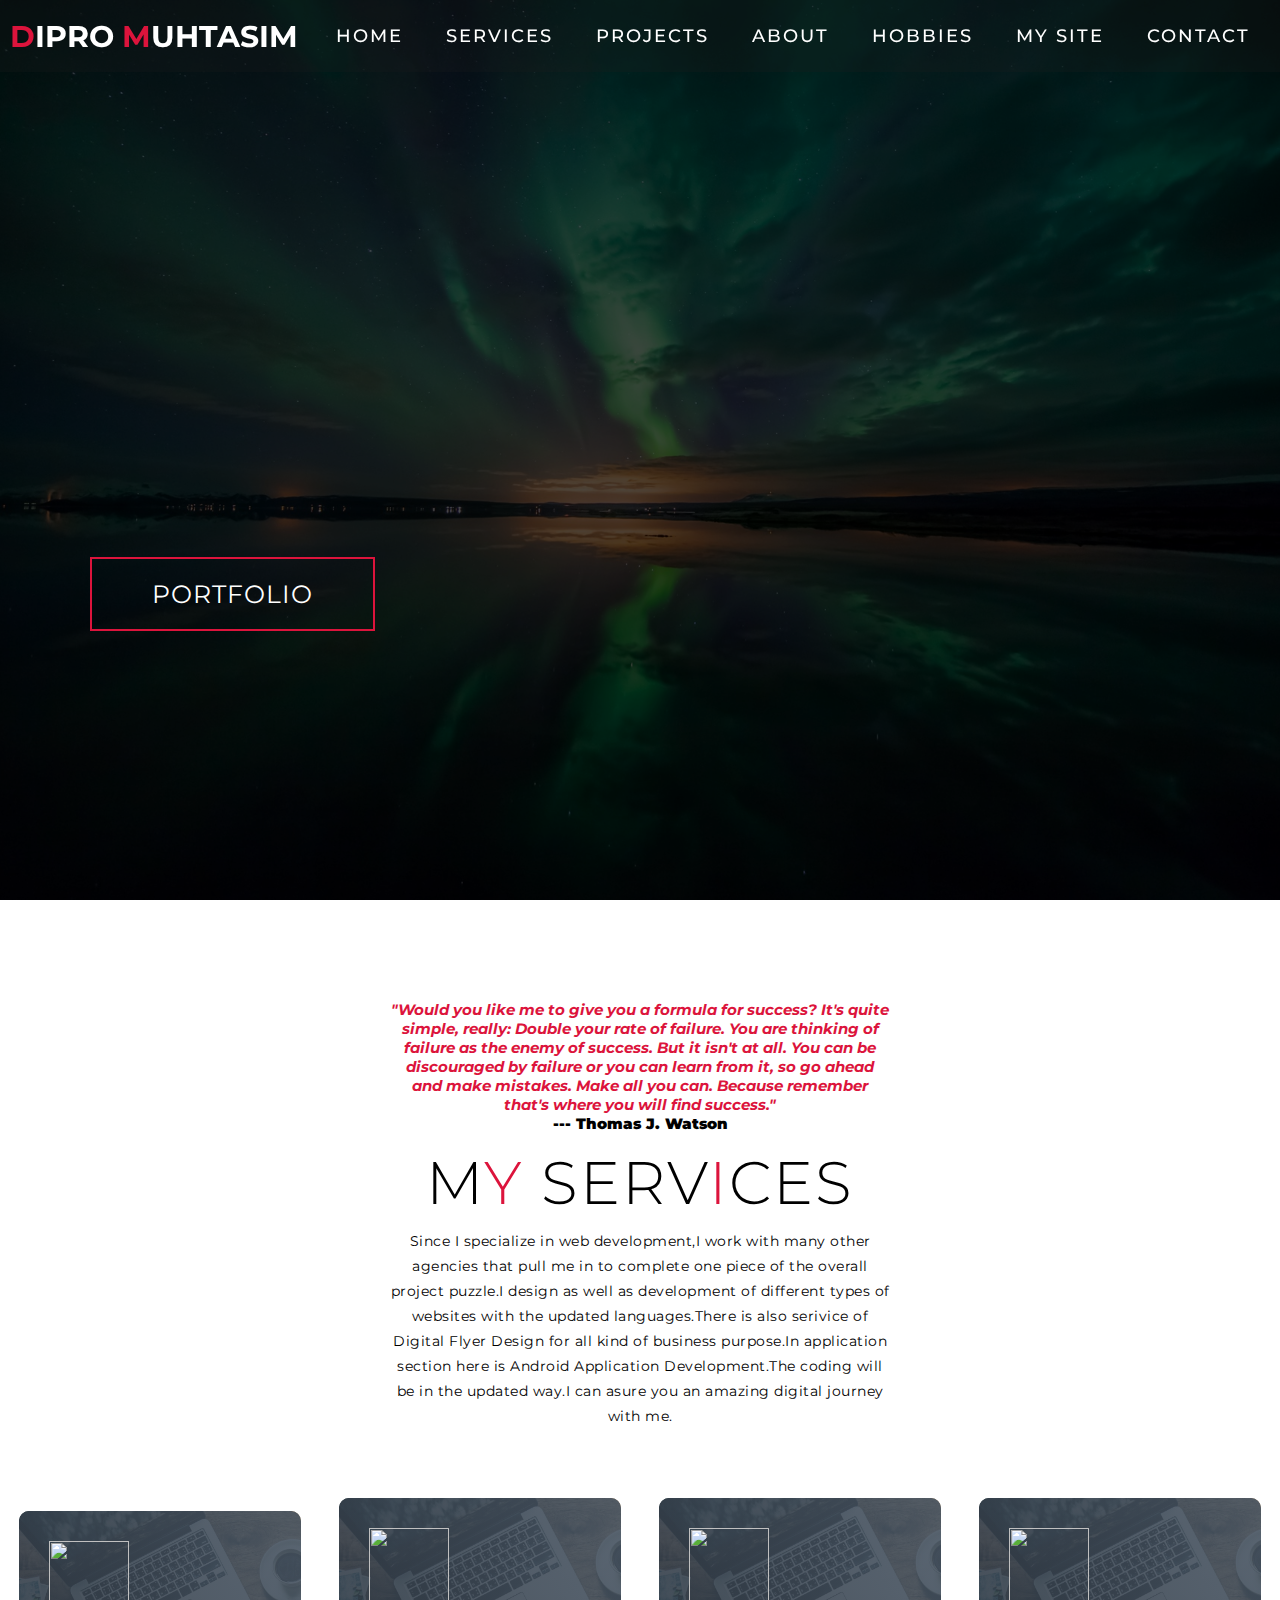
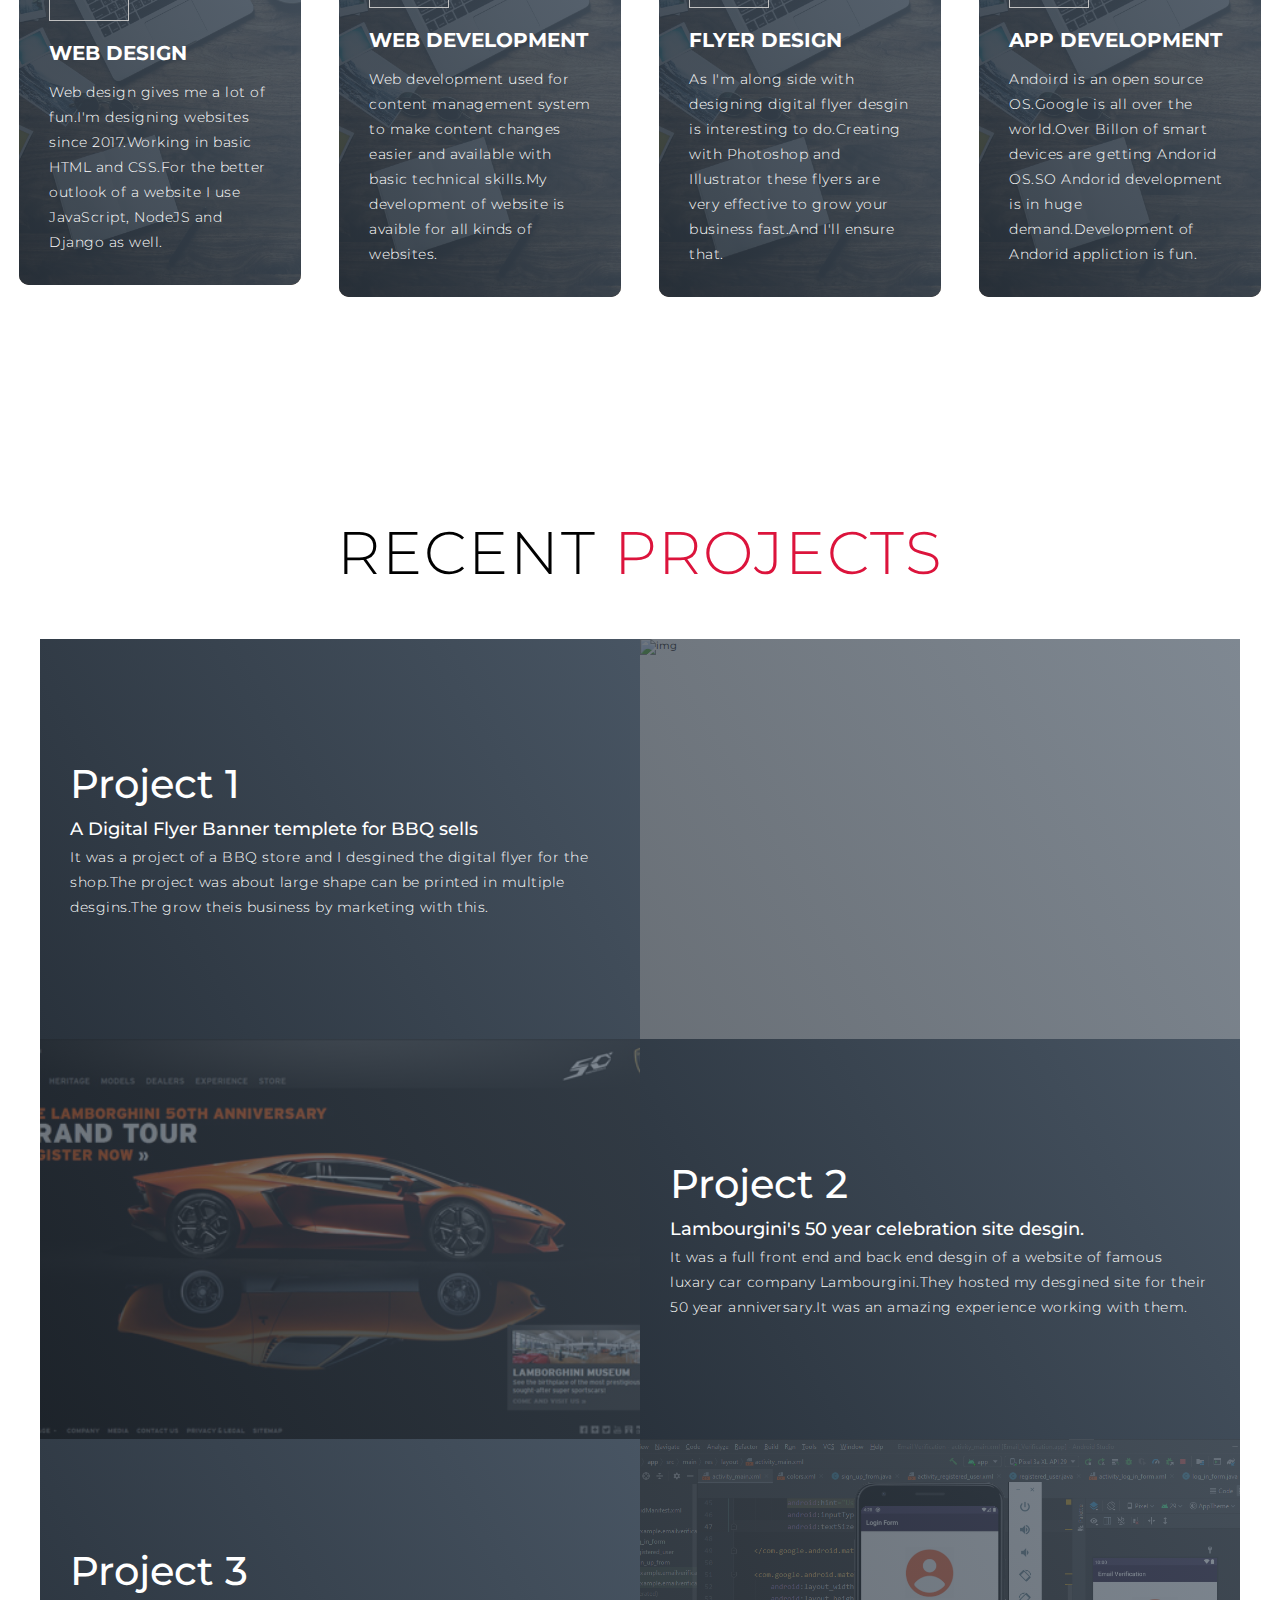
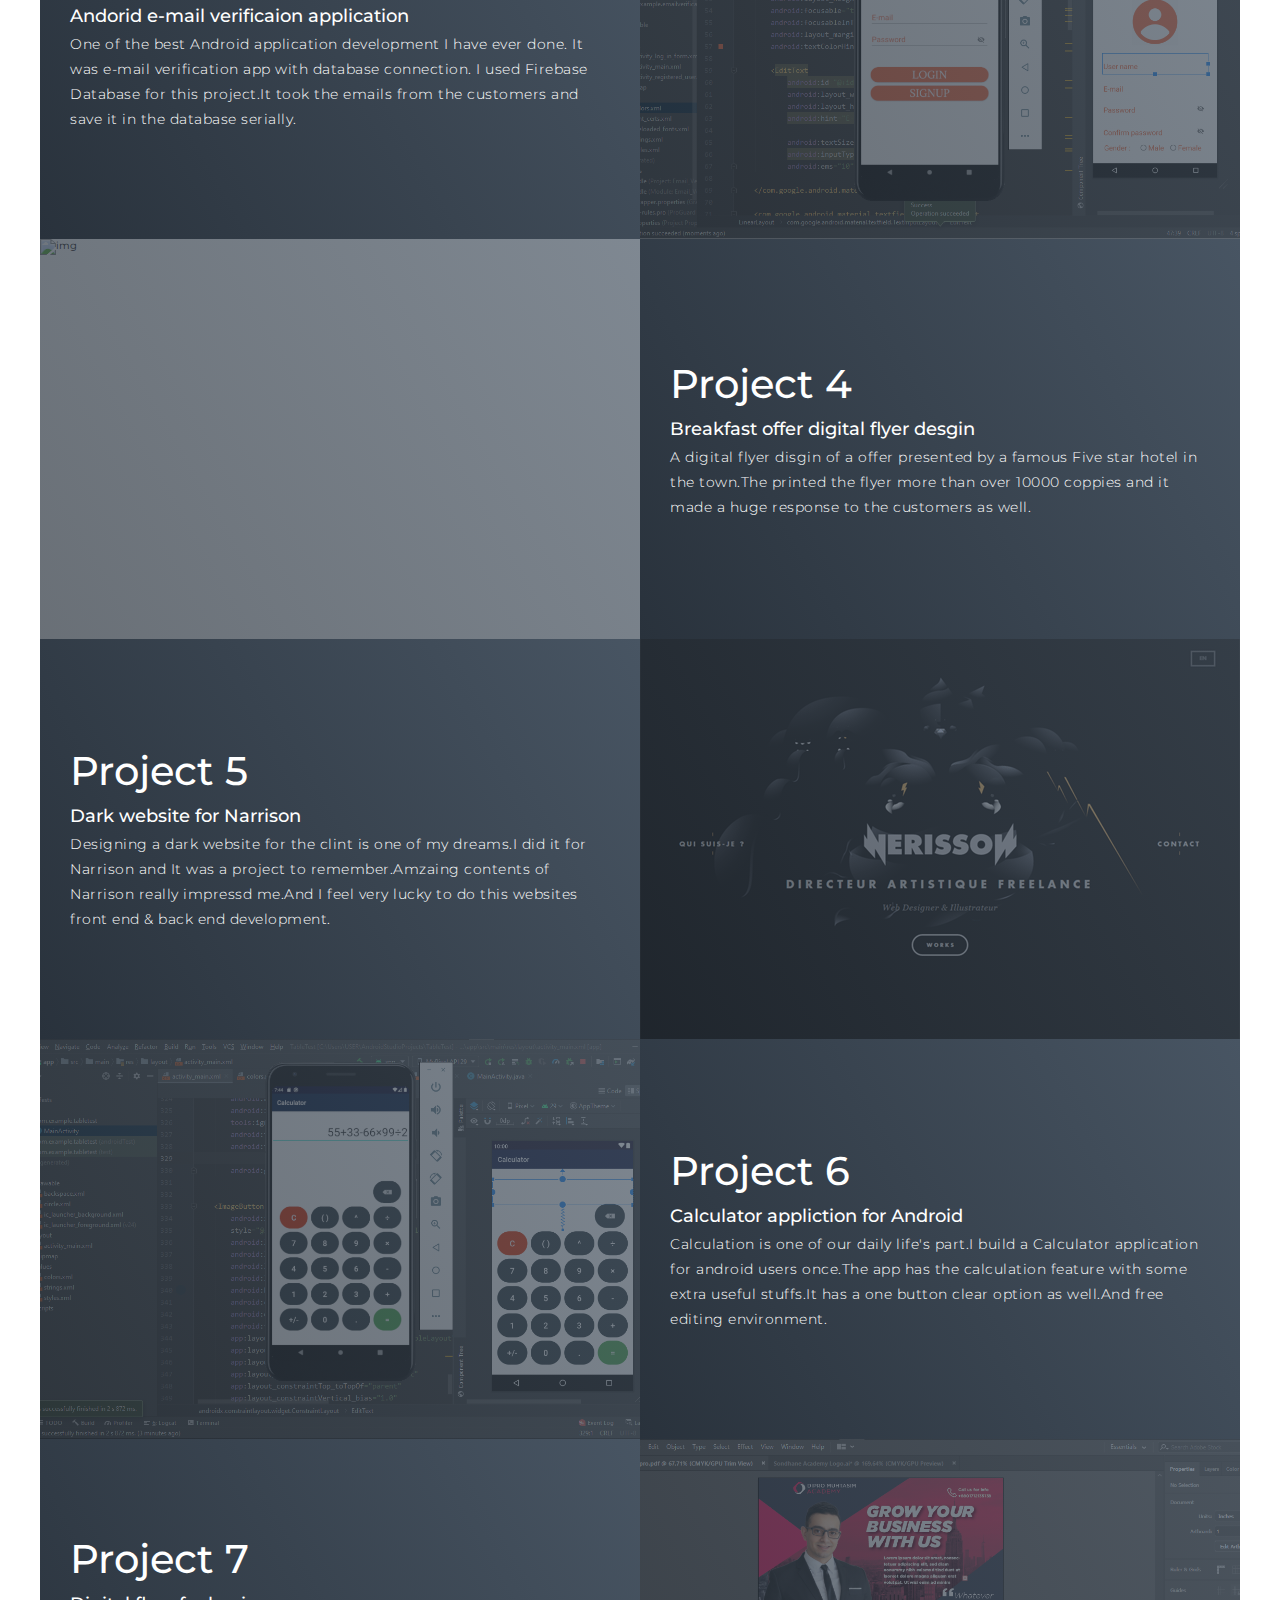
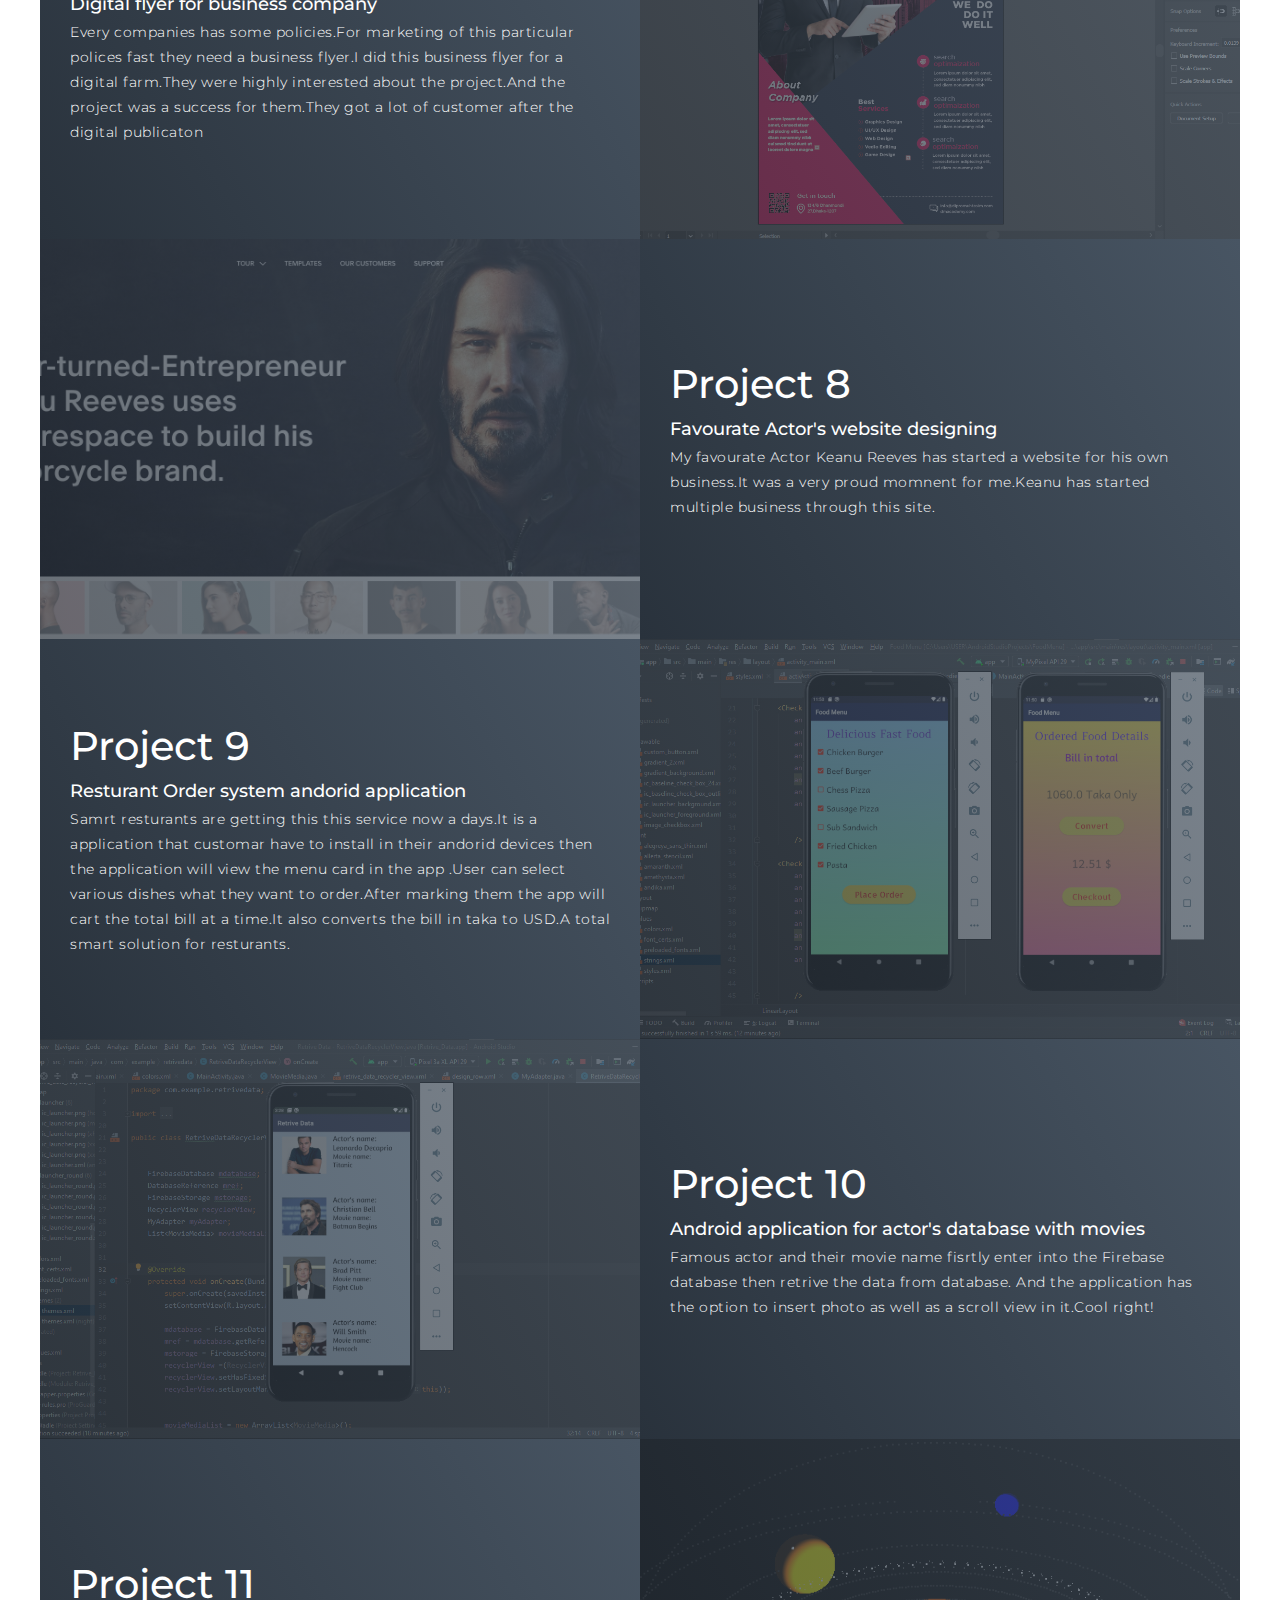
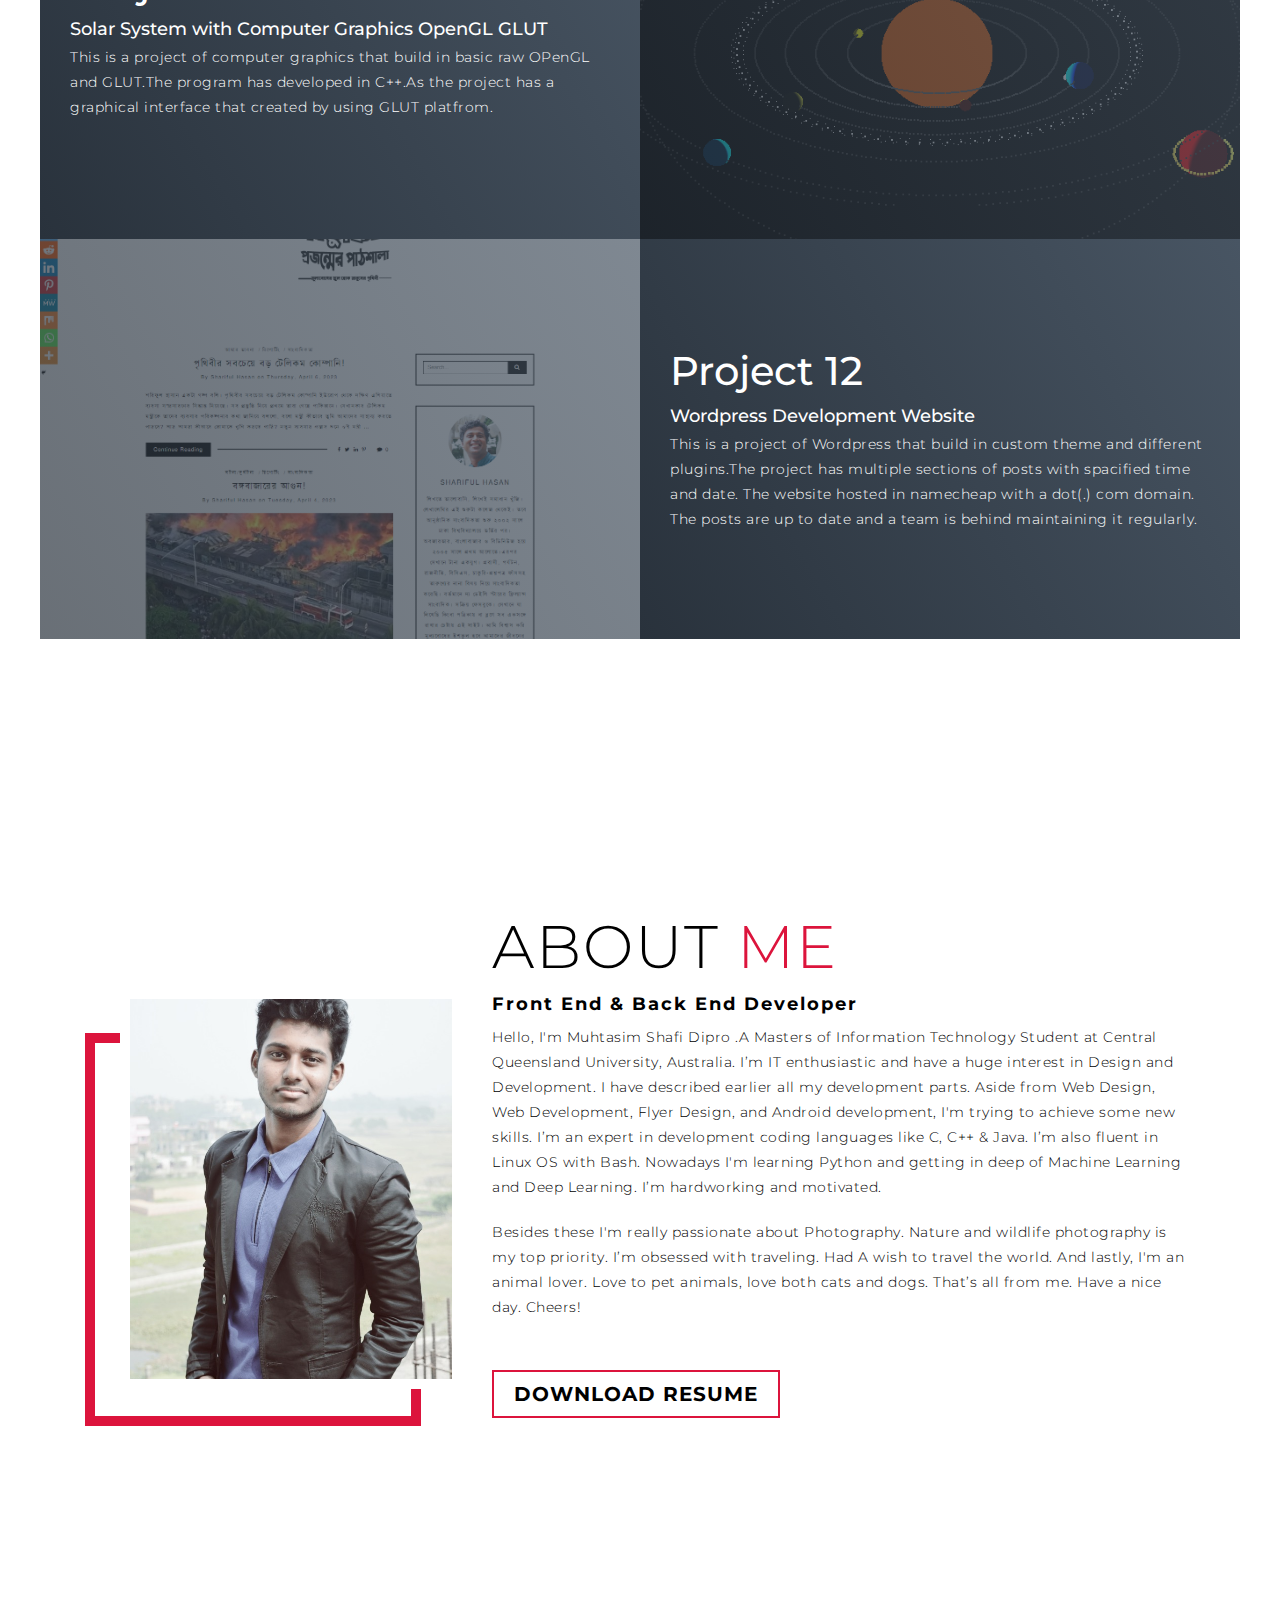
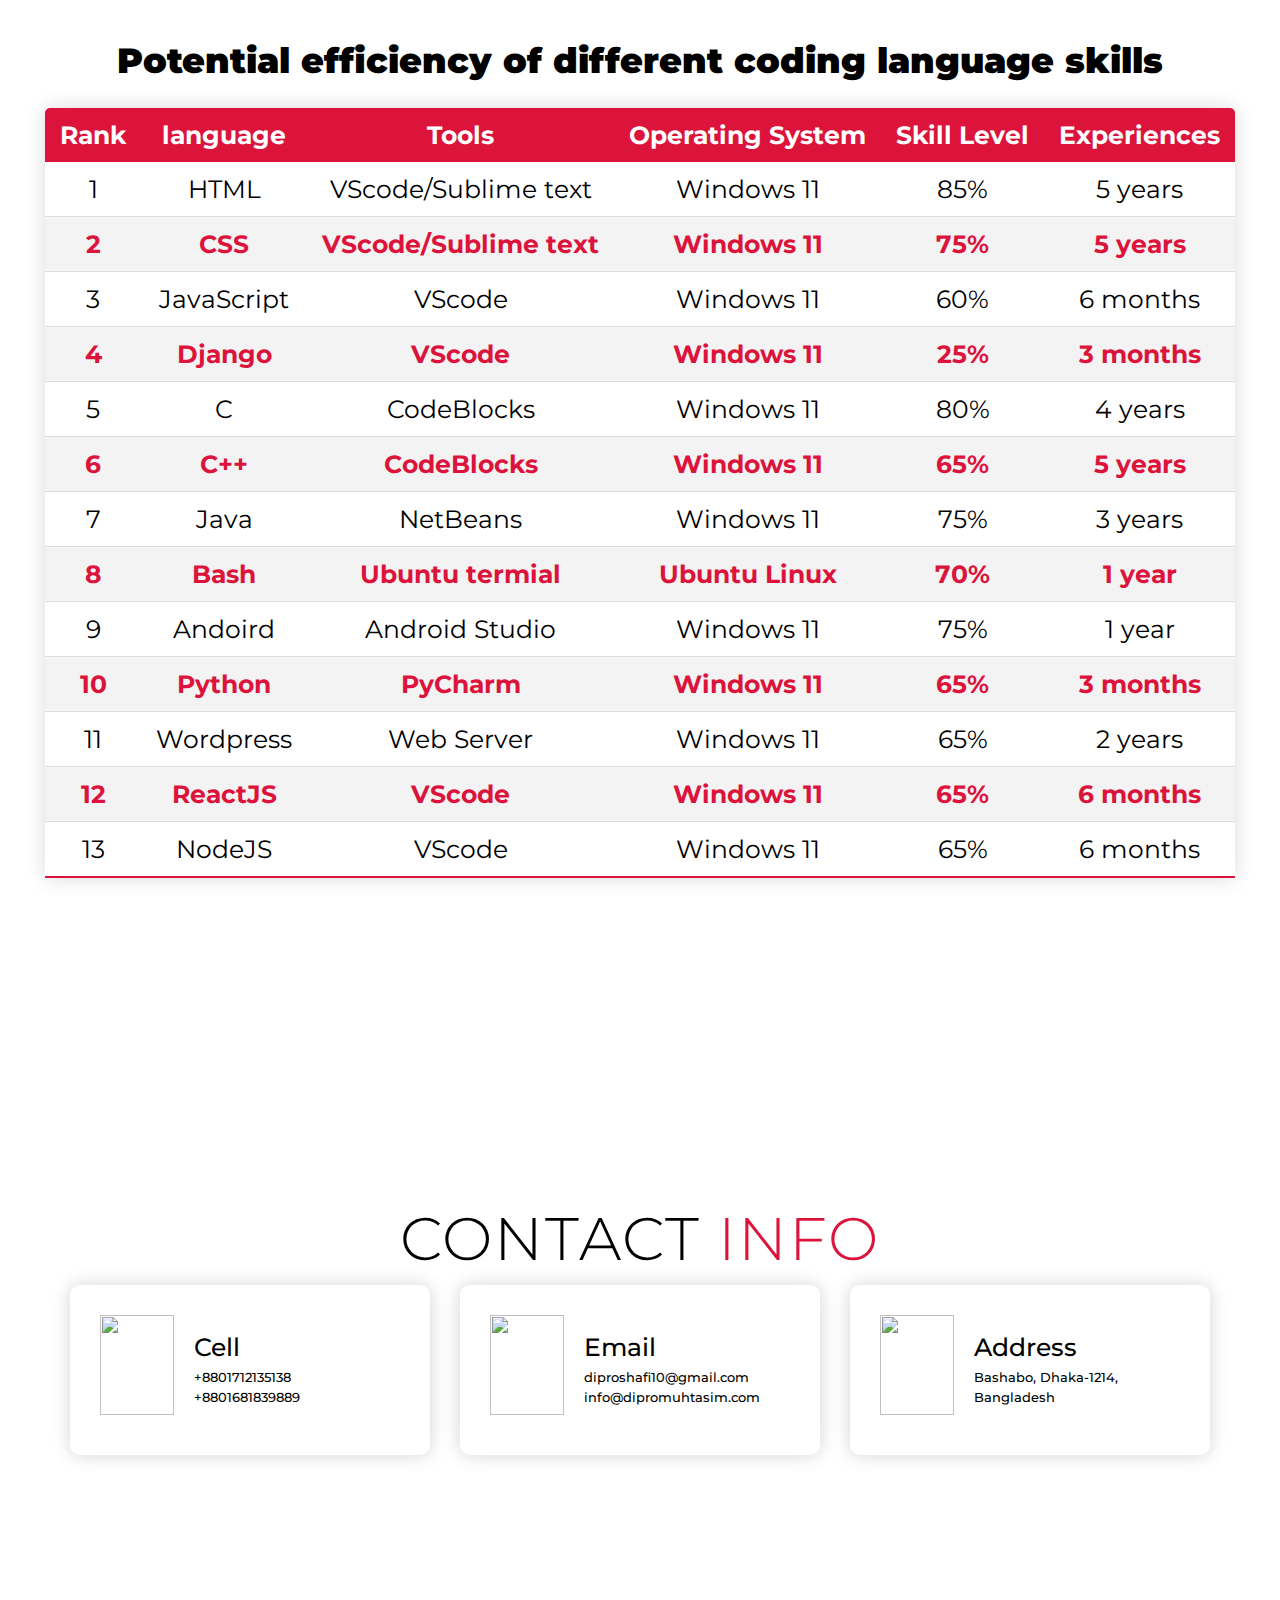
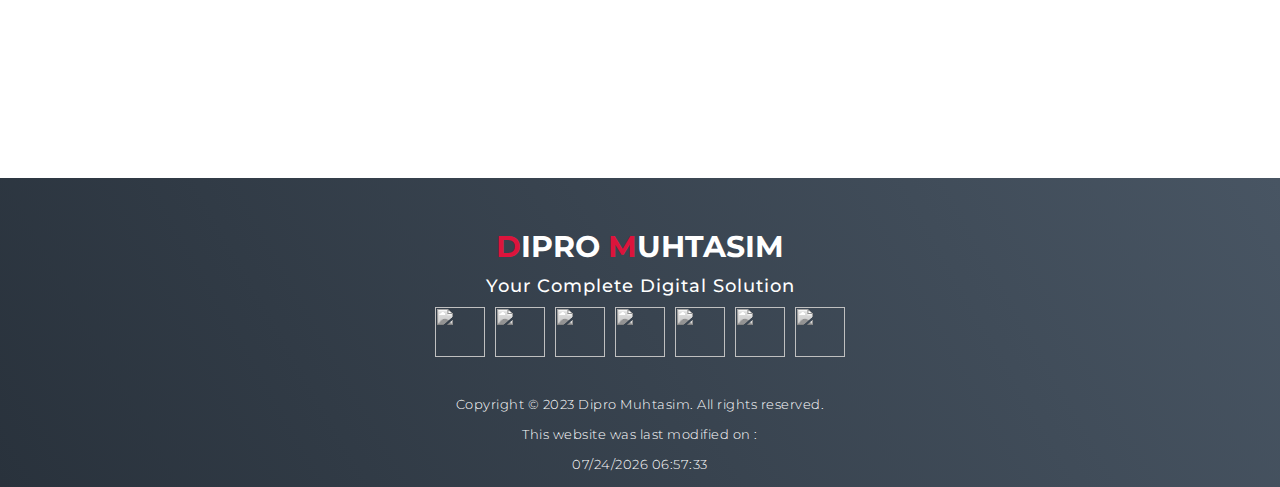
==== commit a079e6a9: "Update index.html" ====
--- a/index.html
+++ b/index.html
@@ -228,8 +228,8 @@
       <div class="col-right">
         <h1 class="section-title">About<span> Me</span></h1>
         <h2><b>Front End & Back End Developer</b></h2>
-        <p>Hello, I'm Muhtasim Shafi Dipro .A final year Computer Science & Engineering student from Daffodil International Univarsity,Dhaka,Bangladesh. IT enthusiastic and has a huge intersest in Design and Development.I have described earlier all my development parts.Bsides Web Design, Web development, Flyer Design and Andorid development I'm trying to achive some new skills.I'm expert in development coding languages like C, C++, Java.I also fluent in Linux OS with Bash.Now a days I'm learning Python and getting in deep of Machine Learning and Deep Learning.I'm hardworking and motivated.  </p>
-        <p>Besides these I'm really passionate about Photography.Nature and wildlife photography is my top priority.I'm obsesed with travelling.Had A wish to travel the world.And lastly I'm a animal lover.Love to pet animals, love both cats and dogs.Thats all form me.Have a nice day.Cheers! </p>
+        <p>Hello, I'm Muhtasim Shafi Dipro .A Masters of Information Technology Student at Central Queensland University, Australia. I’m IT enthusiastic and have a huge interest in Design and Development. I have described earlier all my development parts. Aside from Web Design, Web Development, Flyer Design, and Android development, I'm trying to achieve some new skills. I’m an expert in development coding languages like C, C++ & Java. I’m also fluent in Linux OS with Bash. Nowadays I'm learning Python and getting in deep of Machine Learning and Deep Learning. I’m hardworking and motivated.  </p>
+        <p> Besides these I'm really passionate about Photography. Nature and wildlife photography is my top priority. I’m obsessed with traveling. Had A wish to travel the world. And lastly, I'm an animal lover. Love to pet animals, love both cats and dogs. That’s all from me. Have a nice day. Cheers! </p>
         <a href="https://drive.google.com/file/d/1-YVEigoDOugHPO3rVYupl3je5RliQb1K/view?usp=sharing" class="cta"><b>Download Resume</b></a>
       </div>
     </div>
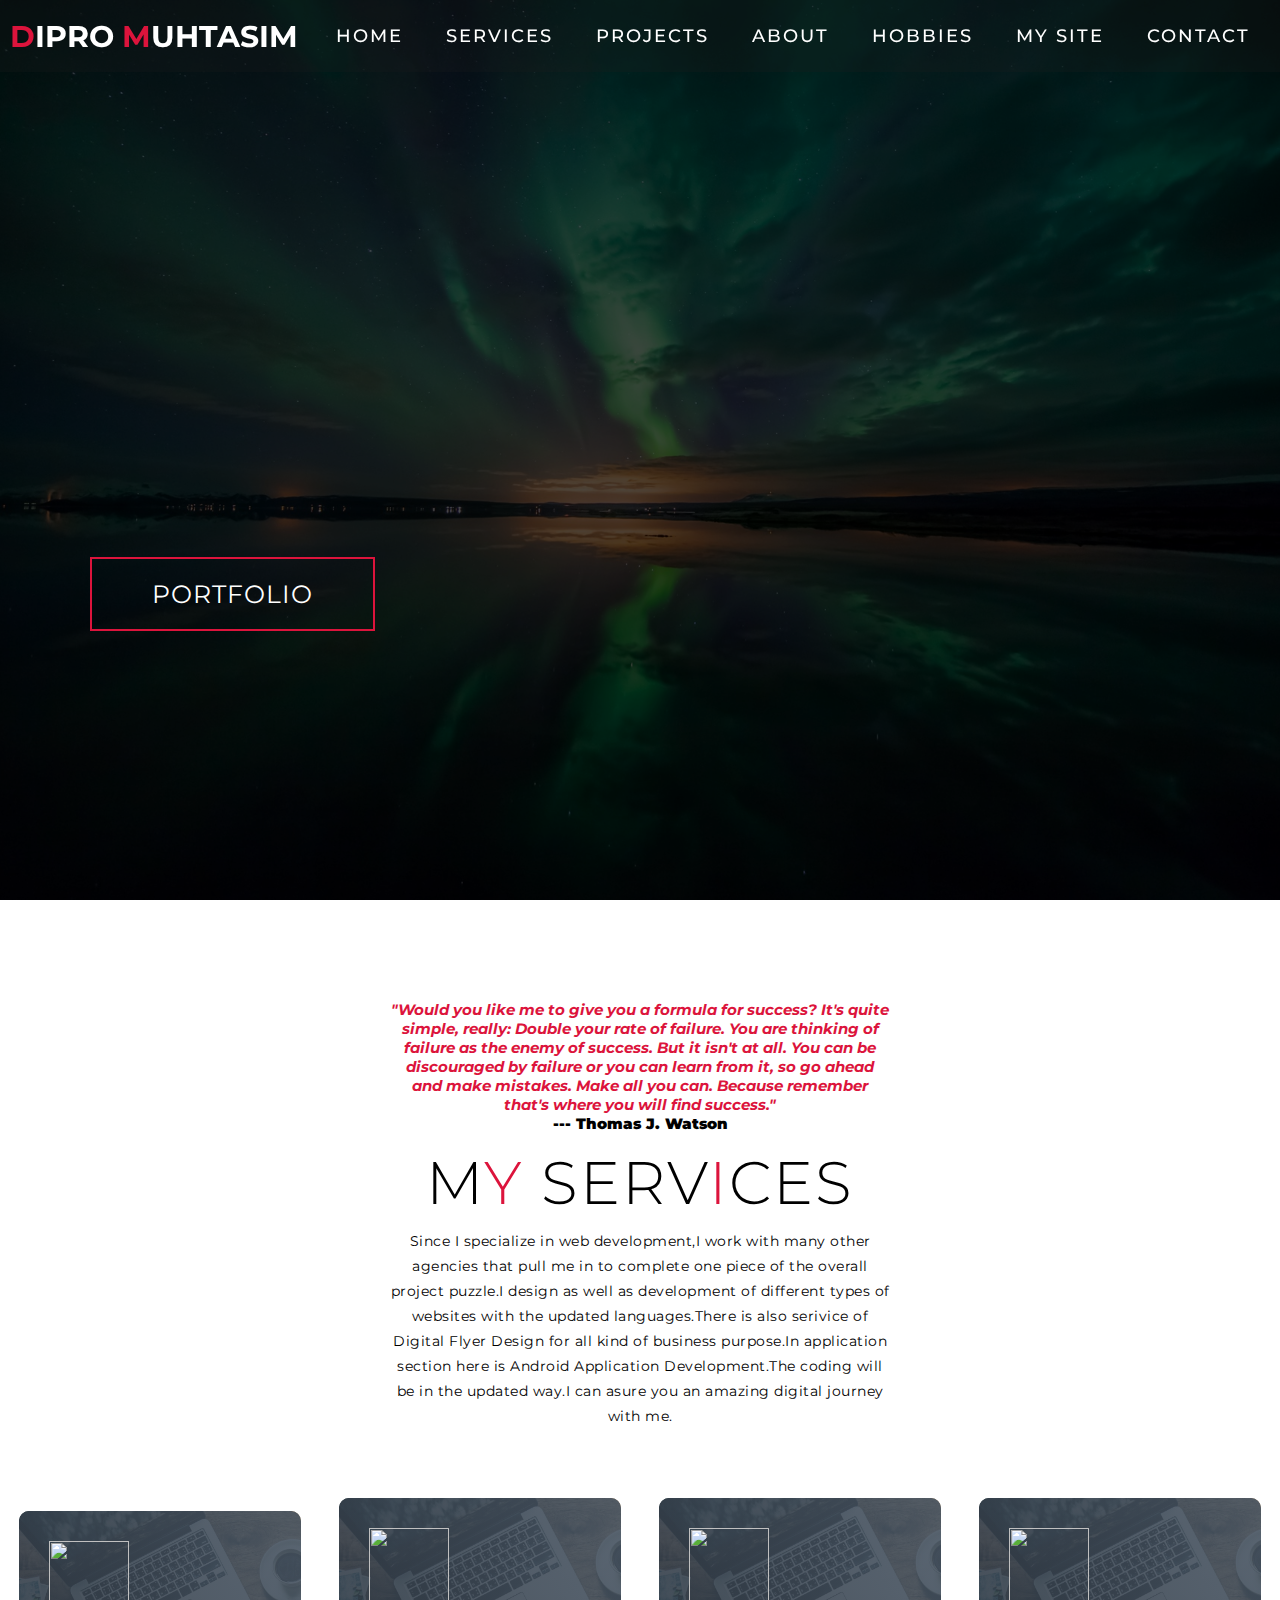
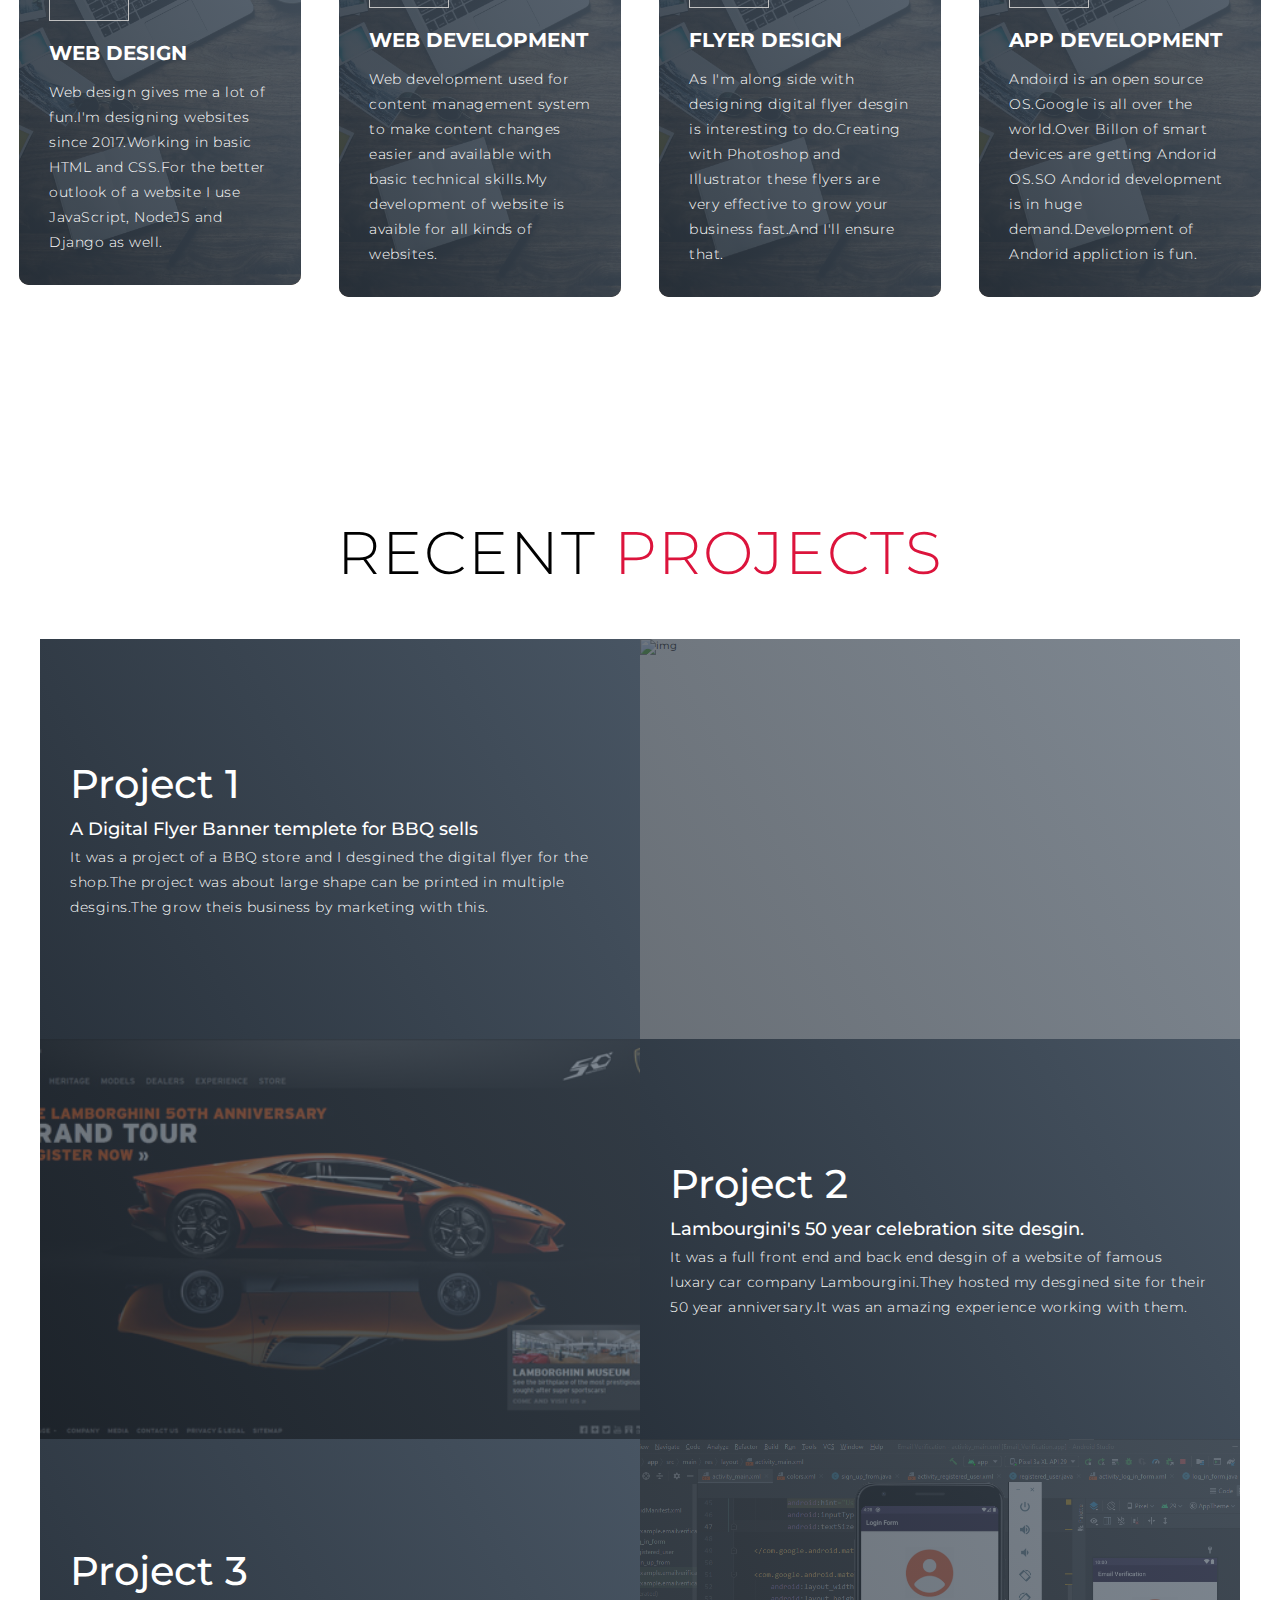
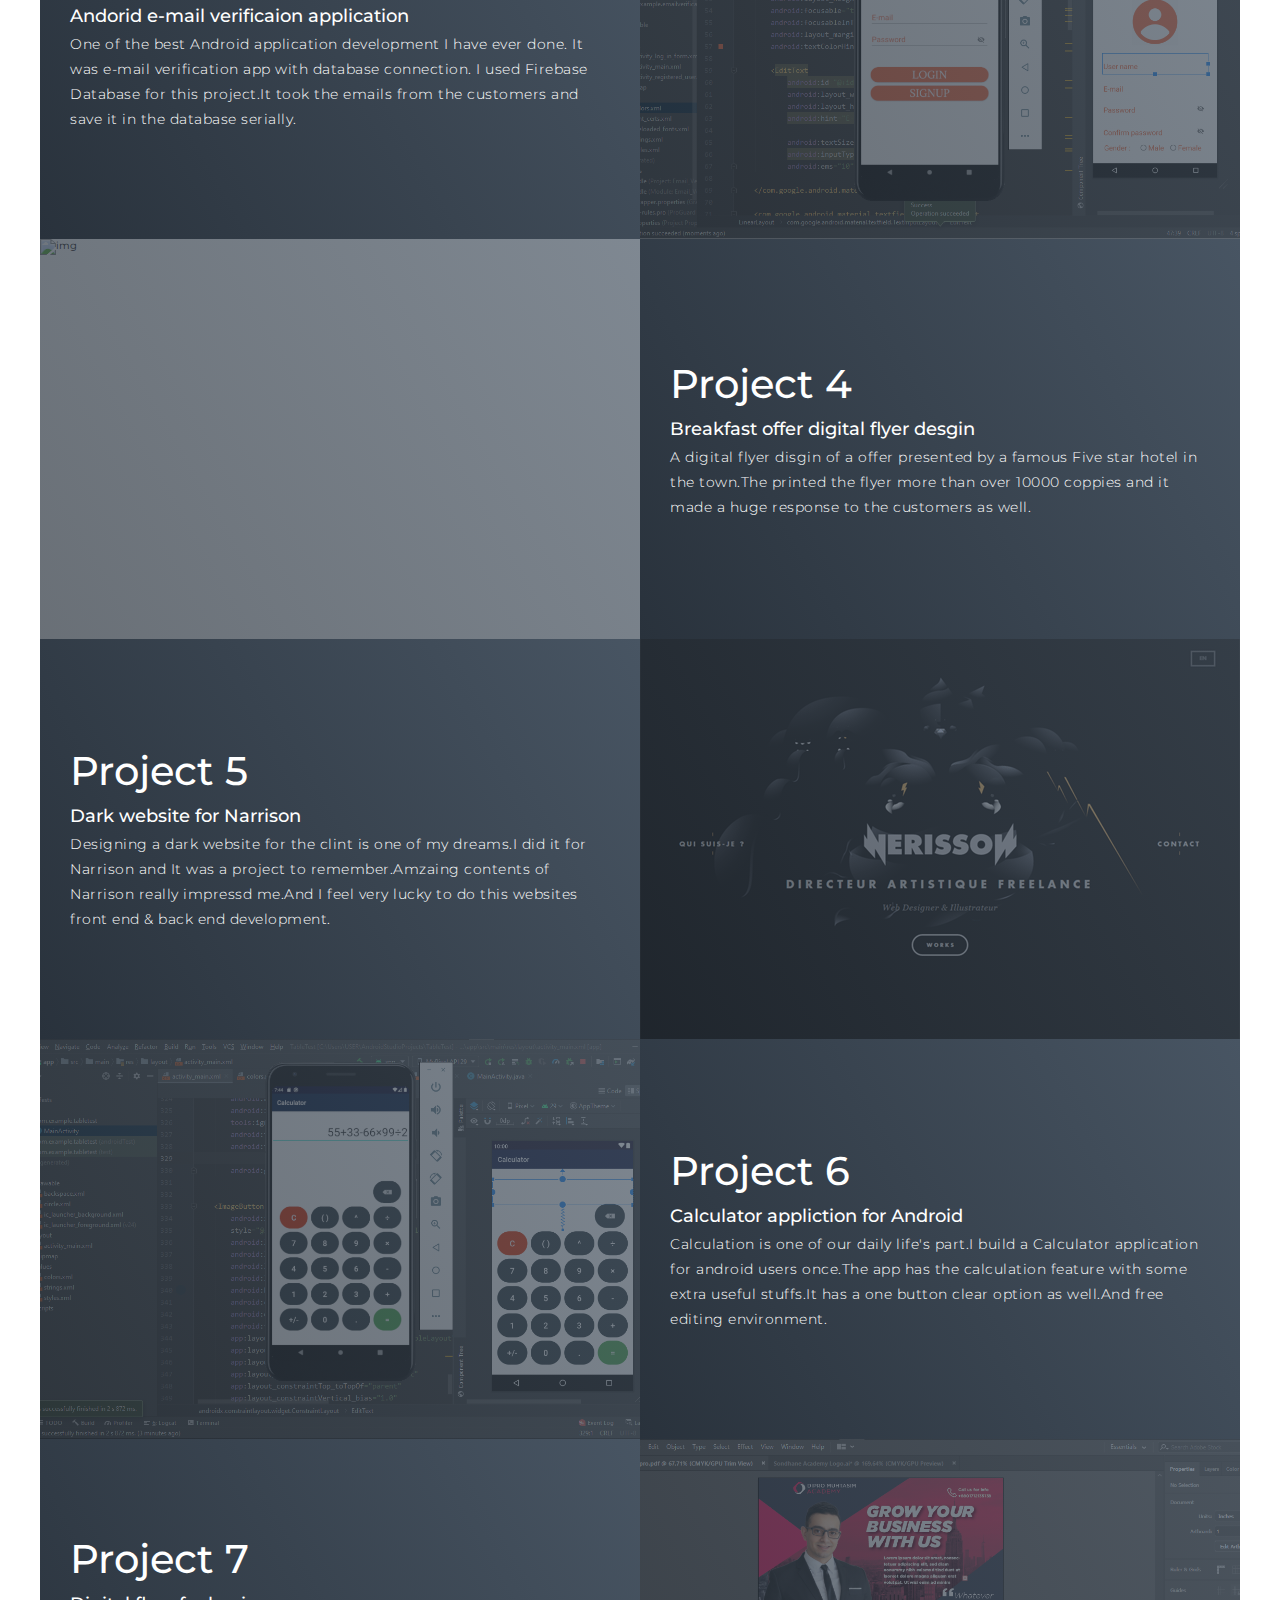
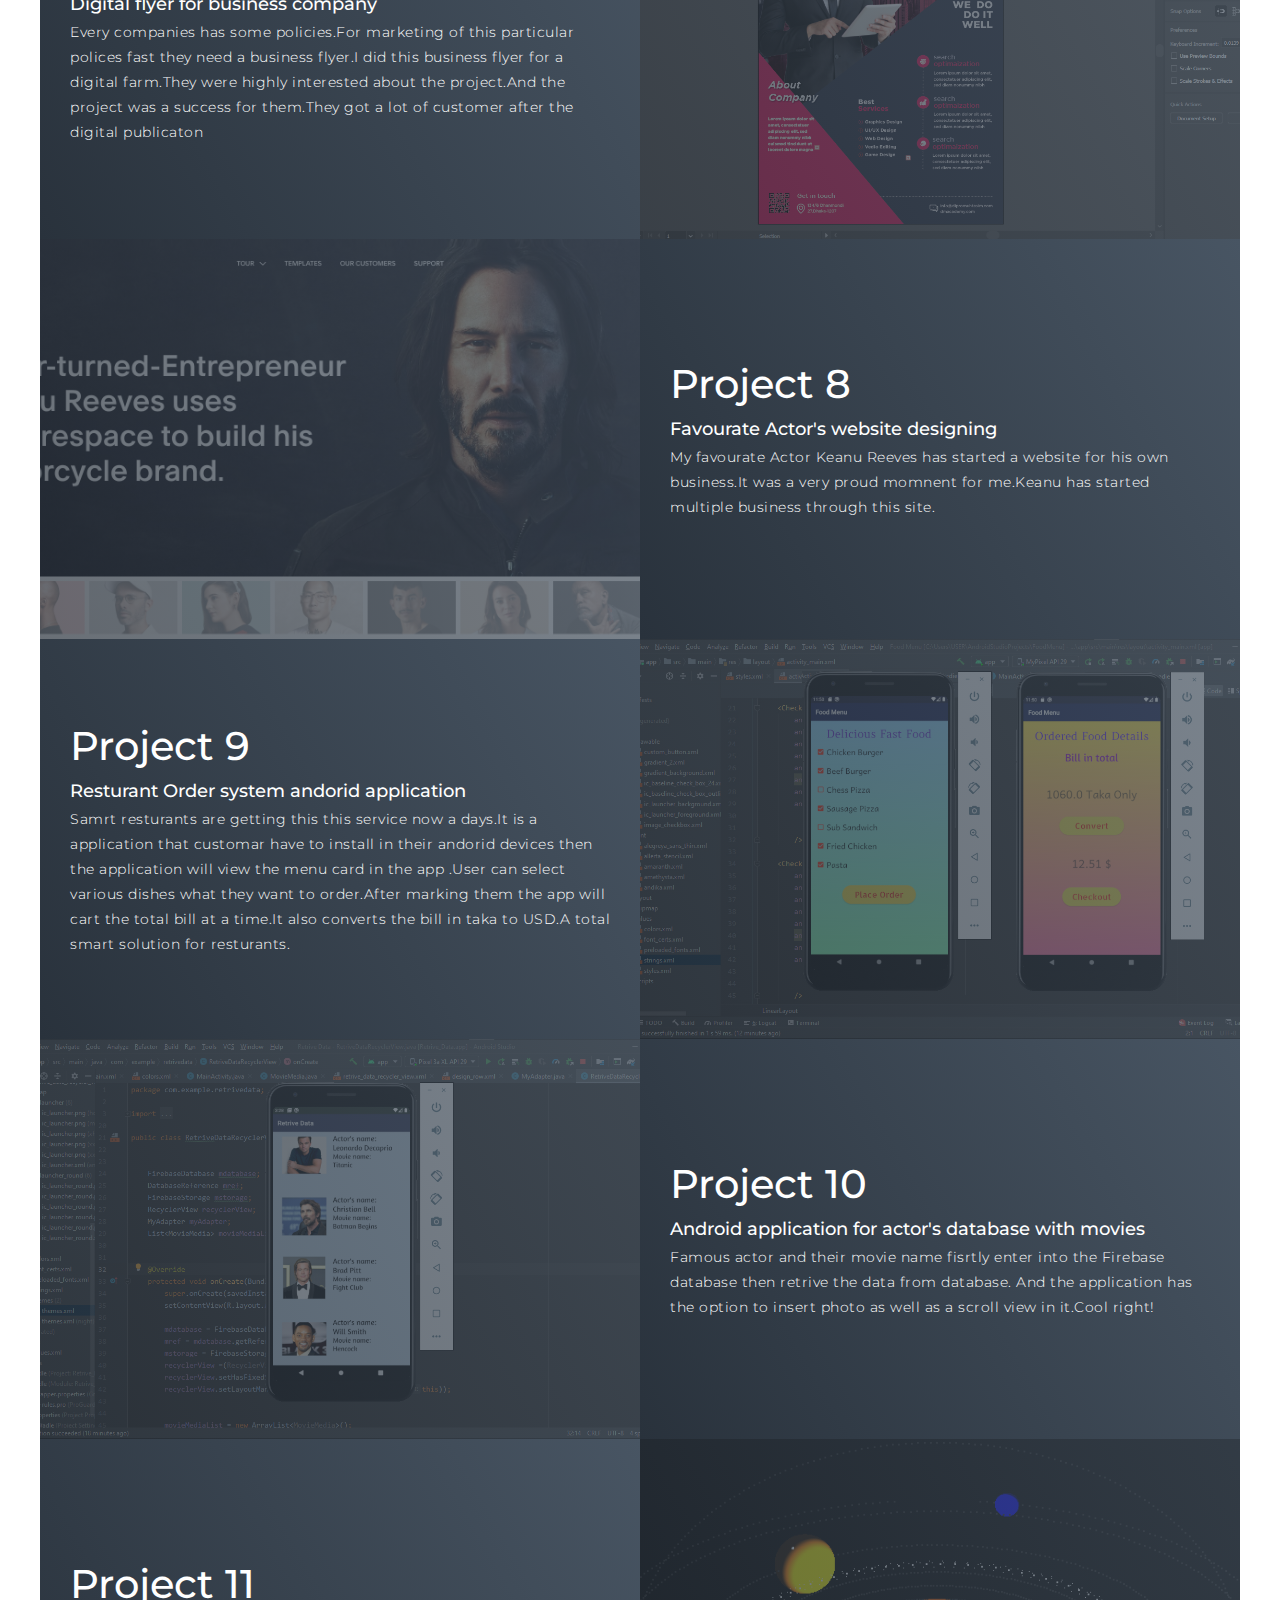
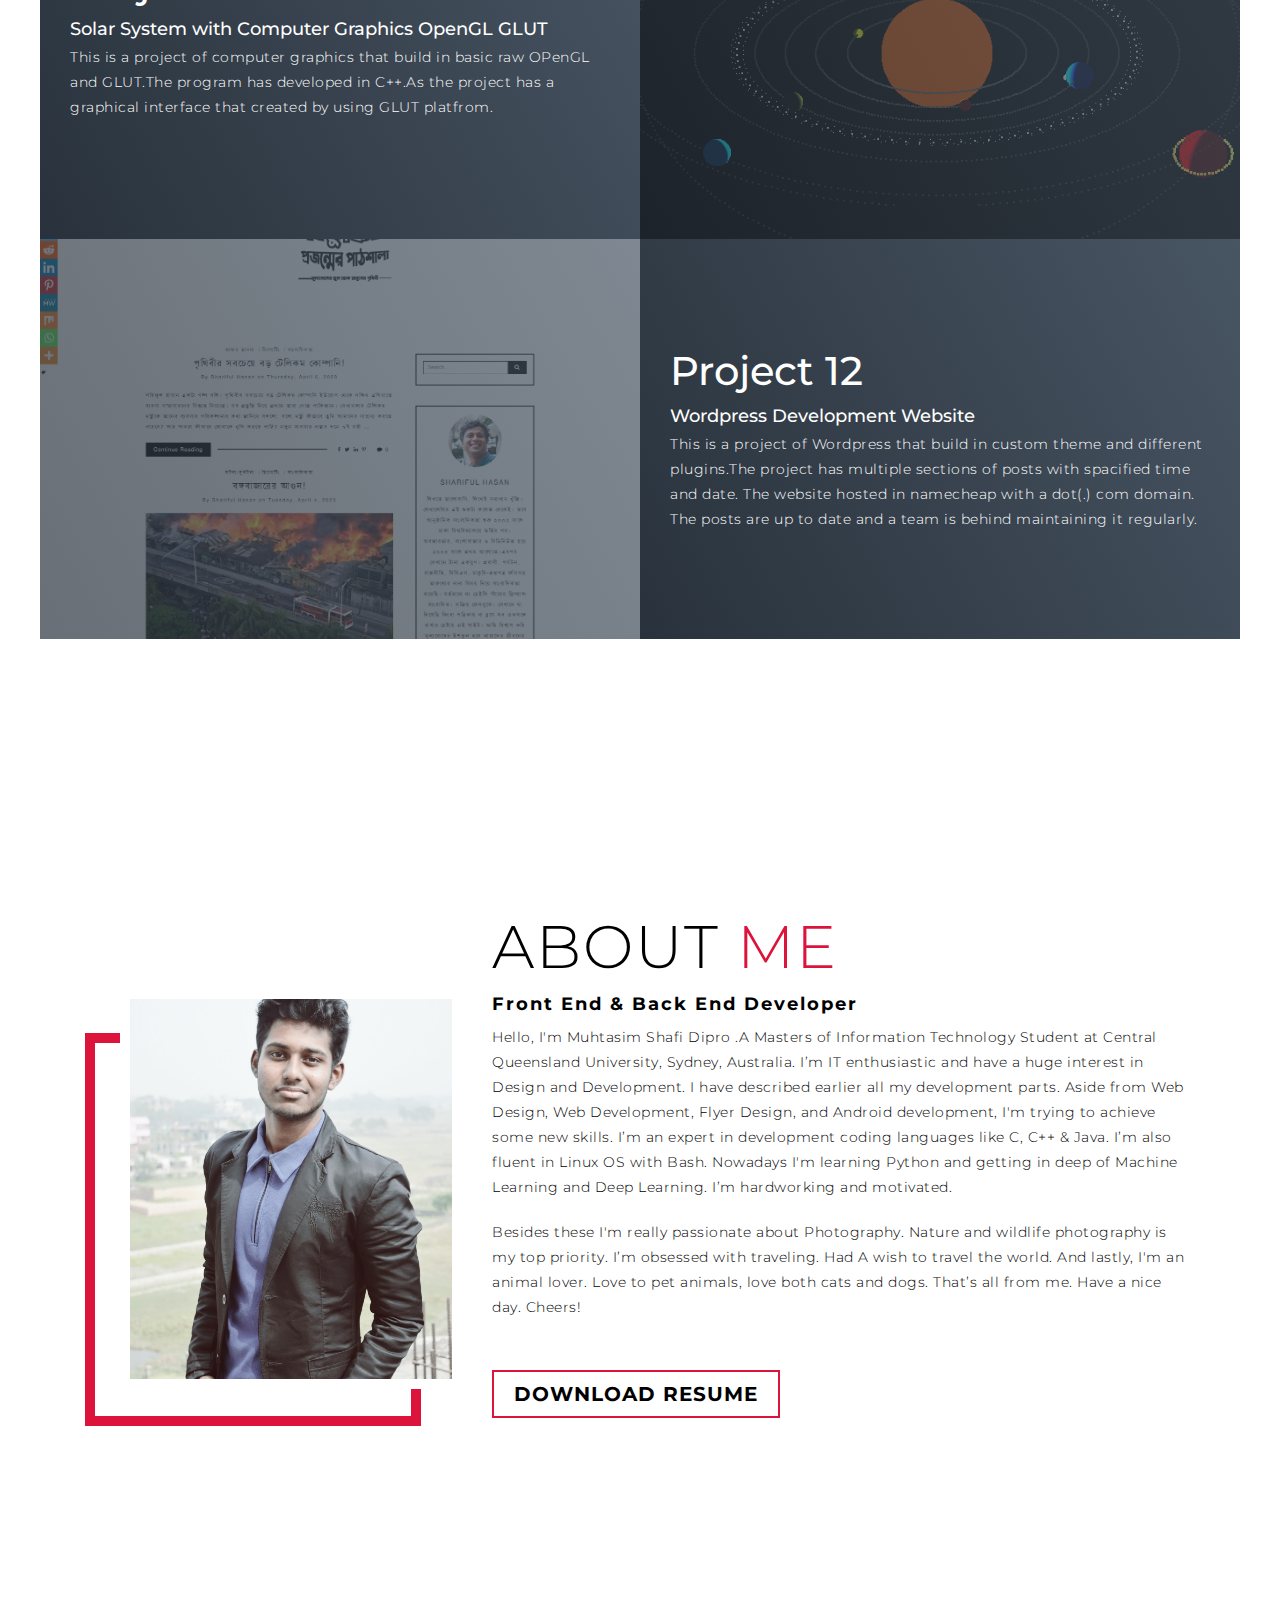
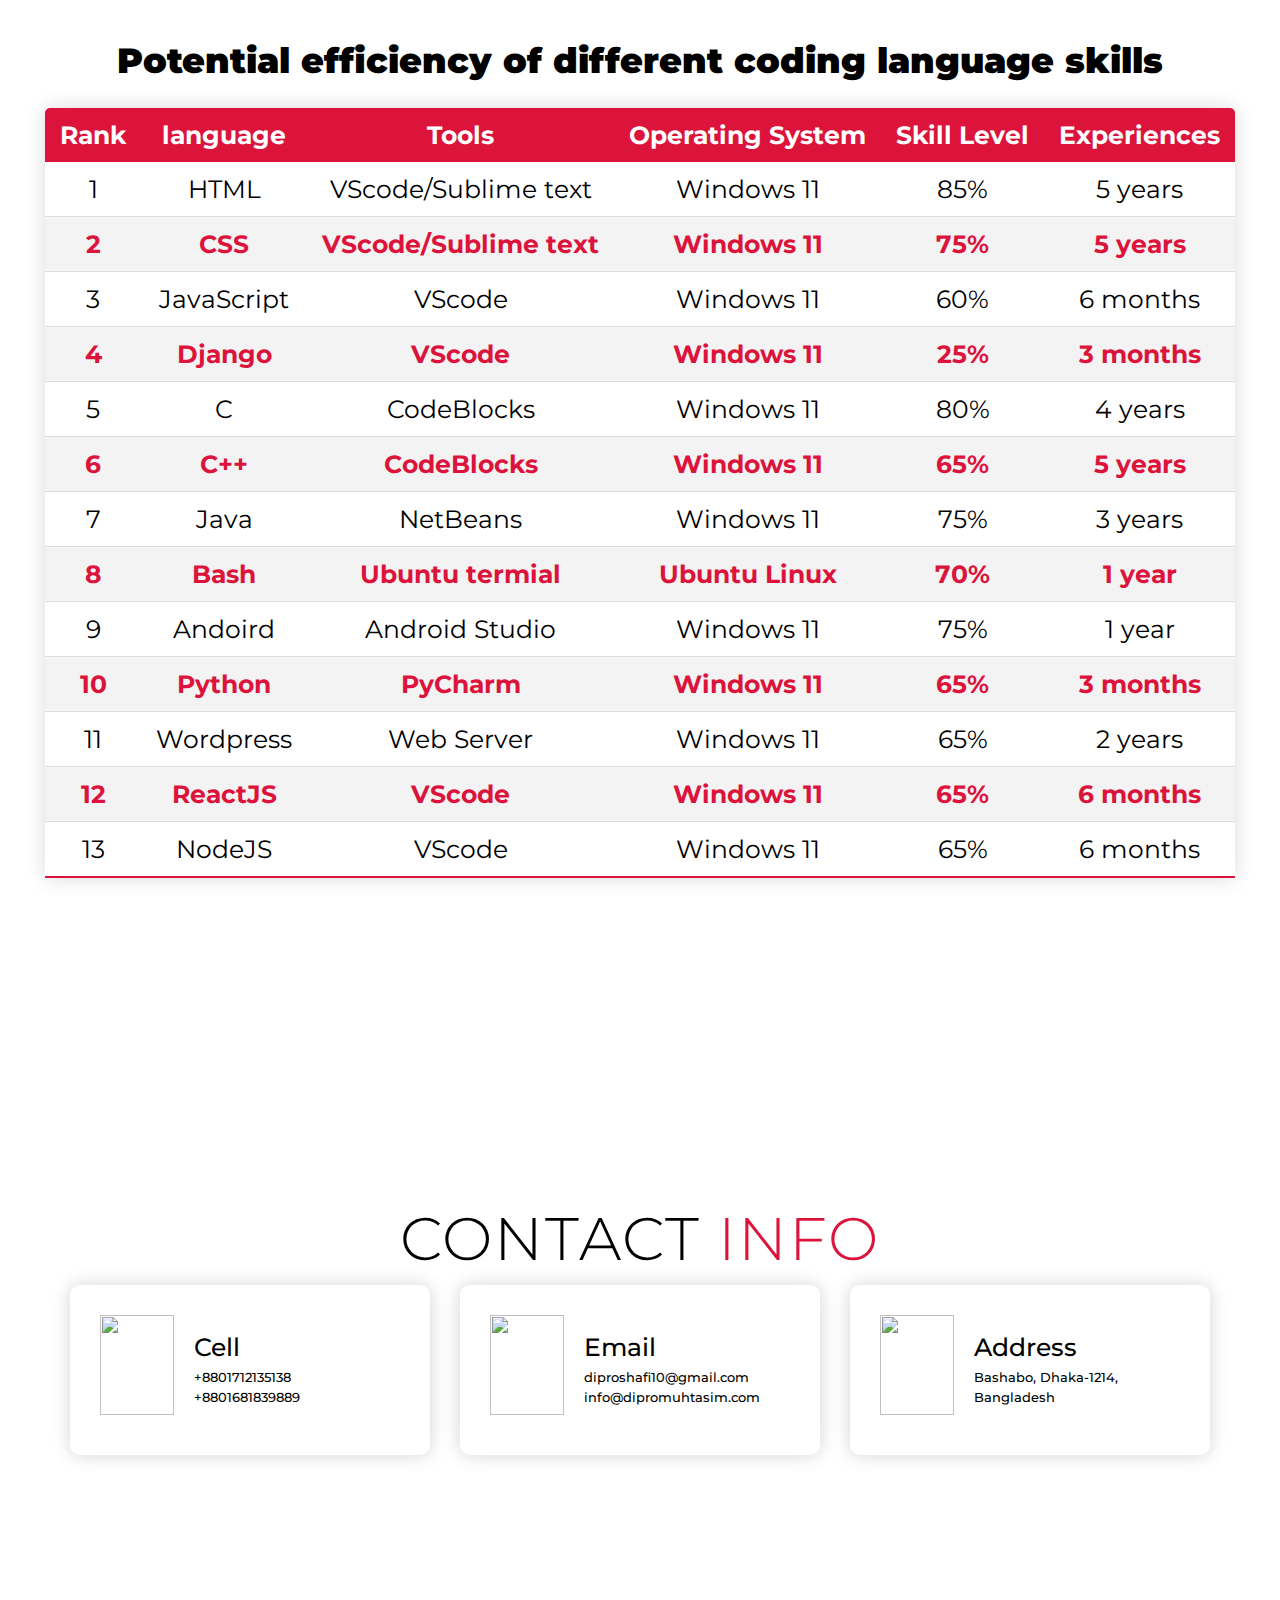
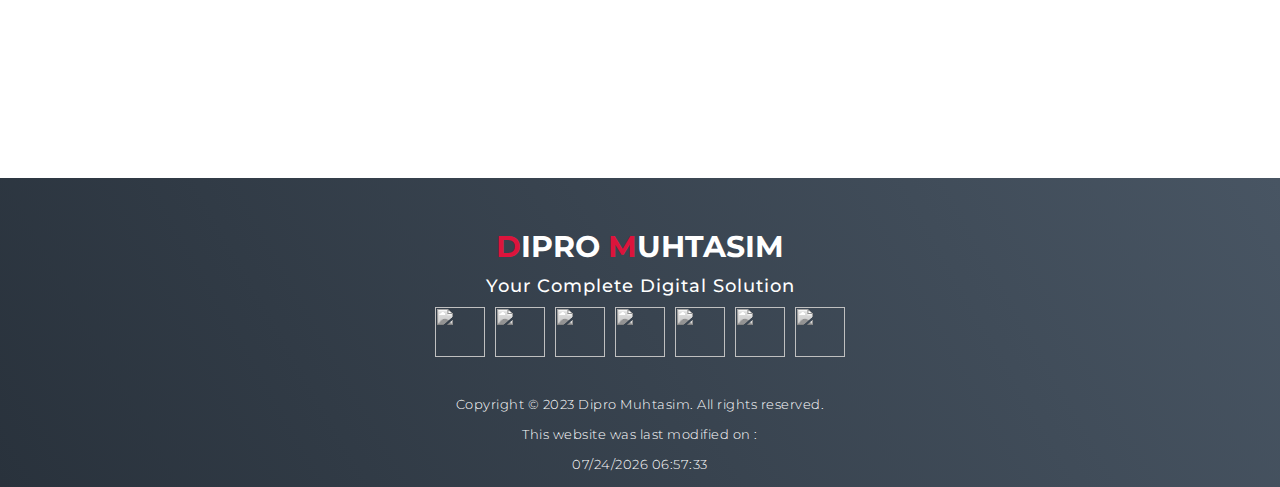
==== commit f1944a2f: "Update index.html" ====
--- a/index.html
+++ b/index.html
@@ -228,7 +228,7 @@
       <div class="col-right">
         <h1 class="section-title">About<span> Me</span></h1>
         <h2><b>Front End & Back End Developer</b></h2>
-        <p>Hello, I'm Muhtasim Shafi Dipro .A Masters of Information Technology Student at Central Queensland University, Australia. I’m IT enthusiastic and have a huge interest in Design and Development. I have described earlier all my development parts. Aside from Web Design, Web Development, Flyer Design, and Android development, I'm trying to achieve some new skills. I’m an expert in development coding languages like C, C++ & Java. I’m also fluent in Linux OS with Bash. Nowadays I'm learning Python and getting in deep of Machine Learning and Deep Learning. I’m hardworking and motivated.  </p>
+        <p>Hello, I'm Muhtasim Shafi Dipro .A Masters of Information Technology Student at Central Queensland University, Sydney, Australia. I’m IT enthusiastic and have a huge interest in Design and Development. I have described earlier all my development parts. Aside from Web Design, Web Development, Flyer Design, and Android development, I'm trying to achieve some new skills. I’m an expert in development coding languages like C, C++ & Java. I’m also fluent in Linux OS with Bash. Nowadays I'm learning Python and getting in deep of Machine Learning and Deep Learning. I’m hardworking and motivated.  </p>
         <p> Besides these I'm really passionate about Photography. Nature and wildlife photography is my top priority. I’m obsessed with traveling. Had A wish to travel the world. And lastly, I'm an animal lover. Love to pet animals, love both cats and dogs. That’s all from me. Have a nice day. Cheers! </p>
         <a href="https://drive.google.com/file/d/1-YVEigoDOugHPO3rVYupl3je5RliQb1K/view?usp=sharing" class="cta"><b>Download Resume</b></a>
       </div>
